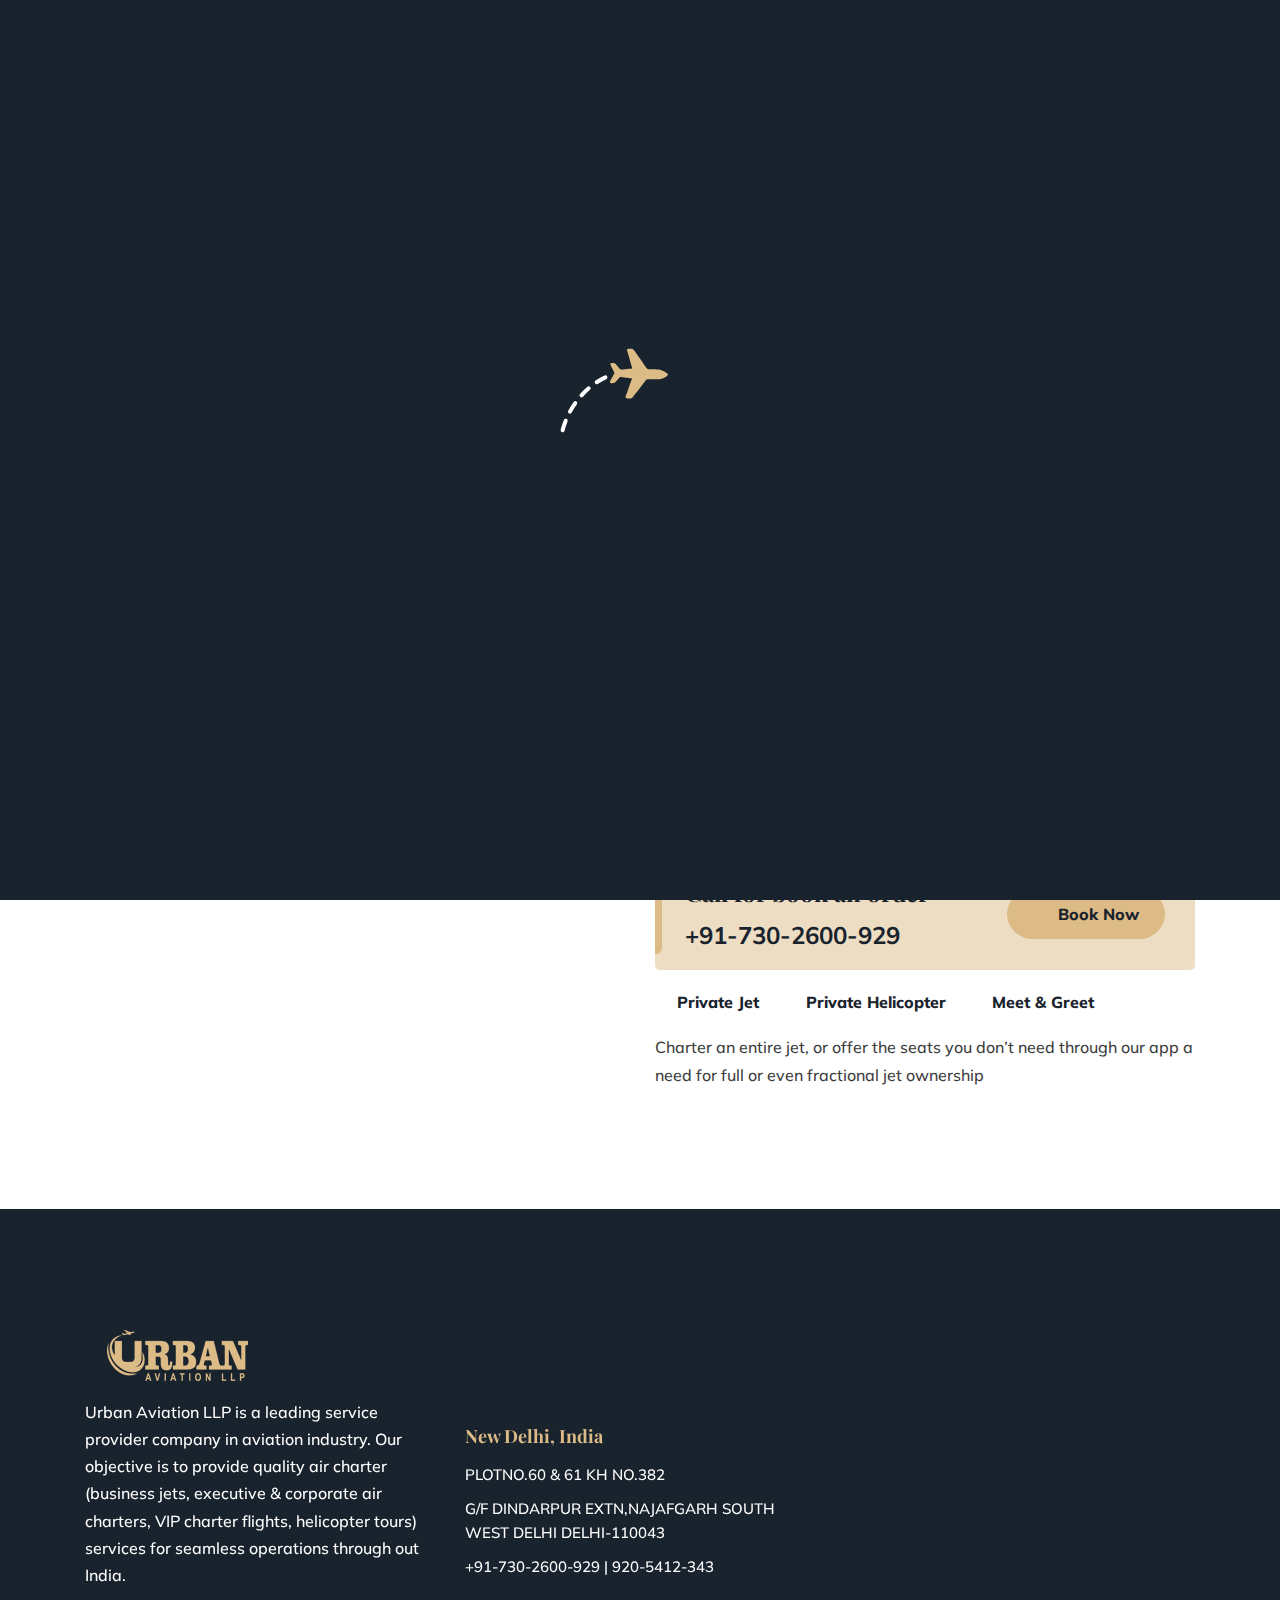
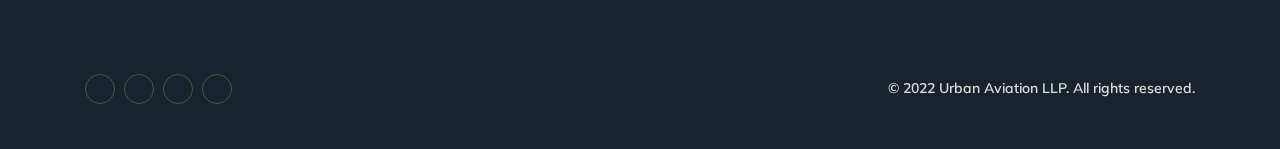
==== about.html @ cc9e2193 "Create about.html" ====
<!DOCTYPE html>
<html lang="en">

<head>
    <meta charset="UTF-8">
    <meta name="viewport" content="width=device-width, initial-scale=1.0">
    <meta http-equiv="X-UA-Compatible" content="ie=edge">
    <title>Urban Aviation LLP</title>
    <link rel="preconnect" href="https://fonts.googleapis.com">
    <link rel="preconnect" href="https://fonts.gstatic.com" crossorigin>
    <link
        href="https://fonts.googleapis.com/css2?family=Mulish:ital,wght@0,200;0,300;0,400;0,500;0,600;0,700;0,800;0,900;1,200;1,300;1,400;1,500;1,600;1,700;1,800;1,900&family=Playfair+Display:ital,wght@0,400;0,500;0,600;0,700;0,800;0,900;1,400;1,500;1,600;1,700;1,800;1,900&display=swap"
        rel="stylesheet">
    <!-- fontawesome css link -->
    <link rel="stylesheet" href="assets/css/fontawesome-all.min.css">
    <!-- bootstrap css link -->
    <link rel="stylesheet" href="assets/css/bootstrap.min.css">
    <!-- favicon -->
    <link rel="shortcut icon" href="assets/images/fav.png" type="image/x-icon">
    <!-- swipper css link -->
    <link rel="stylesheet" href="assets/css/swiper.min.css">
    <!-- lightcase css links -->
    <link rel="stylesheet" href="assets/css/lightcase.css">
    <!-- odometer css link -->
    <link rel="stylesheet" href="assets/css/odometer.css">
    <!-- line-awesome-icon css -->
    <link rel="stylesheet" href="assets/css/icomoon.css">
    <!-- line-awesome-icon css -->
    <link rel="stylesheet" href="assets/css/line-awesome.min.css">
    <!-- animate.css -->
    <link rel="stylesheet" href="assets/css/animate.css">
    <!-- aos.css -->
    <link rel="stylesheet" href="assets/css/aos.css">
    <!-- nice select css -->
    <link rel="stylesheet" href="assets/css/nice-select.css">
    <!-- main style css link -->
    <link rel="stylesheet" href="assets/css/style.css">
</head>

<body>


    <div class="page-wrapper">

        <!--~~~~~~~~~~~~~~~~~~~~~~~~~~~~~~~~~~~~~~~
        Start Preloader
    ~~~~~~~~~~~~~~~~~~~~~~~~~~~~~~~~~~~~~~~~-->
        <div class="preloader">
            <svg class="svg-loader" xmlns="http://www.w3.org/2000/svg" width="230" height="230">
                <path class="loader__path"
                    d="M86.429 40c63.616-20.04 101.511 25.08 107.265 61.93 6.487 41.54-18.593 76.99-50.6 87.643-59.46 19.791-101.262-23.577-107.142-62.616C29.398 83.441 59.945 48.343 86.43 40z"
                    fill="none" stroke="#0099cc" stroke-width="4" stroke-linecap="round" stroke-linejoin="round"
                    stroke-dasharray="10 10 10 10 10 10 10 432" stroke-dashoffset="77" />
                <path class="loader__plane"
                    d="M141.493 37.93c-1.087-.927-2.942-2.002-4.32-2.501-2.259-.824-3.252-.955-9.293-1.172-4.017-.146-5.197-.23-5.47-.37-.766-.407-1.526-1.448-7.114-9.773-4.8-7.145-5.344-7.914-6.327-8.976-1.214-1.306-1.396-1.378-3.79-1.473-1.036-.04-2-.043-2.153-.002-.353.1-.87.586-1 .952-.139.399-.076.71.431 2.22.241.72 1.029 3.386 1.742 5.918 1.644 5.844 2.378 8.343 2.863 9.705.206.601.33 1.1.275 1.125-.24.097-10.56 1.066-11.014 1.032a3.532 3.532 0 0 1-1.002-.276l-.487-.246-2.044-2.613c-2.234-2.87-2.228-2.864-3.35-3.309-.717-.287-2.82-.386-3.276-.163-.457.237-.727.644-.737 1.152-.018.39.167.805 1.916 4.373 1.06 2.166 1.964 4.083 1.998 4.27.04.179.004.521-.076.75-.093.228-1.109 2.064-2.269 4.088-1.921 3.34-2.11 3.711-2.123 4.107-.008.25.061.557.168.725.328.512.72.644 1.966.676 1.32.029 2.352-.236 3.05-.762.222-.171 1.275-1.313 2.412-2.611 1.918-2.185 2.048-2.32 2.45-2.505.241-.111.601-.232.82-.271.267-.058 2.213.201 5.912.8 3.036.48 5.525.894 5.518.914 0 .026-.121.306-.27.638-.54 1.198-1.515 3.842-3.35 9.021-1.029 2.913-2.107 5.897-2.4 6.62-.703 1.748-.725 1.833-.594 2.286.137.46.45.833.872 1.012.41.177 3.823.24 4.37.085.852-.25 1.44-.688 2.312-1.724 1.166-1.39 3.169-3.948 6.771-8.661 5.8-7.583 6.561-8.49 7.387-8.702.233-.065 2.828-.056 5.784.011 5.827.138 6.64.09 8.62-.5 2.24-.67 4.035-1.65 5.517-3.016 1.136-1.054 1.135-1.014.207-1.962-.357-.38-.767-.777-.902-.893z"
                    fill="#000033" /></svg>
        </div>
        <!--~~~~~~~~~~~~~~~~~~~~~~~~~~~~~~~~~~~~~~~
        End Preloader
    ~~~~~~~~~~~~~~~~~~~~~~~~~~~~~~~~~~~~~~~~-->


        <!--~~~~~~~~~~~~~~~~~~~~~~~~~~~~~~~~~~~~~~~
        Start Header
    ~~~~~~~~~~~~~~~~~~~~~~~~~~~~~~~~~~~~~~~~-->
        <header class="header-section header-section-one">
            <div class="header">
                <div class="header-bottom-area">
                    <div class="container-fluid">
                        <div class="header-menu-content">
                            <nav class="navbar navbar-expand-lg p-0">
                                <a class="site-logo site-title" href="index.html"><img src="assets/logo.png"
                                        alt="site-logo"></a>
                                <button class="navbar-toggler ml-auto" type="button" data-toggle="collapse"
                                    data-target="#navbarSupportedContent" aria-controls="navbarSupportedContent"
                                    aria-expanded="false" aria-label="Toggle navigation">
                                    <span class="fas fa-bars"></span>
                                </button>
                                <div class="collapse navbar-collapse" id="navbarSupportedContent">
                                    <ul class="navbar-nav main-menu ml-auto">
                                        <li><a href="https://www.urbanaviationllp.com">Home</a></li>
                                        <li><a href="https://www.urbanaviationllp.com/about.html">About Us</a></li>
                                        <li><a href="https://www.urbanaviationllp.com/contact.html">Contact Us </a></li>
                                    </ul>
                                    <div class="header-right">
                                        <div class="header-action-area">
                                            <a href="service-details.html" class="action-btn two"><i
                                                    class="icon-btn-icon"></i></a>
                                            <div class="header-action">
                                                <a href="service-details.html" class="btn--base"><i
                                                        class="icon-btn-icon"></i> Book Now</a>
                                            </div>
                                        </div>
                                    </div>
                                </div>
                            </nav>
                        </div>
                    </div>
                </div>
            </div>
        </header>
        <!--~~~~~~~~~~~~~~~~~~~~~~~~~~~~~~~~~~~~~~~
        End Header
    ~~~~~~~~~~~~~~~~~~~~~~~~~~~~~~~~~~~~~~~~-->


        <!--~~~~~~~~~~~~~~~~~~~~~~~~~~~~~~~~~~~~~~~
        Start Banner
    ~~~~~~~~~~~~~~~~~~~~~~~~~~~~~~~~~~~~~~~~-->
        <section class="banner-section inner-banner-section bg-overlay-black bg_img"
            data-background="assets/images/bg/inner-bg.png">
            <div class="container-fluid">
                <div class="row justify-content-center align-items-center">
                    <div class="col-xl-12 text-center">
                        <div class="banner-content">
                            <h1 class="title">About Us</h1>
                            <div class="breadcrumb-area">
                                <nav aria-label="breadcrumb">
                                    <ol class="breadcrumb">
                                        <li class="breadcrumb-item"><a href="https://www.urbanaviationllp.com/">Home</a></li>
                                        <li class="breadcrumb-item active" aria-current="page">About Us</li>
                                    </ol>
                                </nav>
                            </div>
                        </div>
                    </div>
                </div>
            </div>
        </section>
        <!--~~~~~~~~~~~~~~~~~~~~~~~~~~~~~~~~~~~~~~~
        End Banner
    ~~~~~~~~~~~~~~~~~~~~~~~~~~~~~~~~~~~~~~~~-->


        <!--~~~~~~~~~~~~~~~~~~~~~~~~~~~~~~~~~~~~~~~
        Start About
    ~~~~~~~~~~~~~~~~~~~~~~~~~~~~~~~~~~~~~~~~-->
        <section class="about-section about--style page-wrapper-two ptb-120">
            <div class="container">
                <div class="row justify-content-center mb-30-none">
                    <div class="col-xl-6 col-lg-6 mb-30">
                        <div class="about-thumb" data-aos="fade-right" data-aos-duration="1200">
                            <img src="assets/images/about-two.png" alt="about">
                            <div class="about-element-two" data-aos="fade-up" data-aos-duration="1200">
                                <img src="assets/images/element/element-15.png" alt="element">
                            </div>
                            <div class="about-video-wrapper">
                                <div class="video-main">
                                    <div class="promo-video">
                                        <div class="waves-block">
                                            <div class="waves wave-1"></div>
                                            <div class="waves wave-2"></div>
                                            <div class="waves wave-3"></div>
                                        </div>
                                    </div>
                                    <a class="video-icon" data-rel="lightcase:myCollection"
                                        href="https://www.youtube.com/embed/Hw4ctvV25H0">
                                        <i class="fas fa-play"></i>
                                    </a>
                                </div>
                            </div>
                        </div>
                    </div>
                    <div class="col-xl-6 col-lg-6 mb-30">
                        <div class="about-content" data-aos="fade-left" data-aos-duration="1200">
                            <span class="sub-title text--base">About us</span>
                            <h2 class="title">Private Jet Charters save your time and give more comfort</h2>
                            <p>Urban Aviation LLP is the only way to fully travel on your terms. Whether it’s accessing a remote destination or taking back control of productivity and flight scheduling.
                            </p>
                            <div class="about-book-area">
                                <div class="about-book-element">
                                    <img src="assets/images/element/element-7.png" alt="element">
                                </div>
                                <div class="about-book-left">
                                    <h3 class="call-title">Call for book an order</h3>
                                    <span class="call"><a href="tel:+91-730-2600-929">+91-730-2600-929</a></span>
                                </div>
                                <div class="about-book-right">
                                    <a href="tel:7302600929" class="btn--base"><i class="icon-btn-icon-v2"></i>
                                        Book Now</a>
                                </div>
                            </div>
                            <div class="about-list-area">
                                <ul class="about-list">
                                    <li><i class="fas fa-check"></i> Private Jet</li>
                                    <li><i class="fas fa-check"></i> Private Helicopter</li>
                                    <li><i class="fas fa-check"></i> Meet & Greet</li>
                                </ul>
                            </div>
                            <p>Charter an entire jet, or offer the seats you don’t need through our app a need for full
                                or even fractional jet ownership</p>
                        </div>
                    </div>
                </div>
            </div>
        </section>
        <!--~~~~~~~~~~~~~~~~~~~~~~~~~~~~~~~~~~~~~~~
        End About
    ~~~~~~~~~~~~~~~~~~~~~~~~~~~~~~~~~~~~~~~~-->

        <!--~~~~~~~~~~~~~~~~~~~~~~~~~~~~~~~~~~~~~~~
        Start Footer
    ~~~~~~~~~~~~~~~~~~~~~~~~~~~~~~~~~~~~~~~~-->
        <footer class="footer-section section--bg pt-120">
            <div class="footer-element" data-aos="fade-left" data-aos-duration="1200">
                <img src="assets/element-1.png" alt="element">
            </div>
            <div class="container">
                <div class="footer-top-area">
                    <div class="row align-items-end mb-30-none">
                        <div class="col-xl-4 col-lg-3 col-md-2 mb-30">
                            <div class="footer-widget">
                                <div class="footer-logo">
                                    <a class="site-logo site-title" href="index.html"><img src="assets/logo.png"
                                            alt="site-logo"></a>
                                </div>
                                <p>Urban Aviation LLP is a leading service provider company in aviation industry. Our objective is to provide quality air charter (business jets, executive & corporate air charters, VIP charter flights, helicopter tours) services for seamless operations through out India.</p>
                            </div>
                        </div>
                        <div class="col-xl-4 col-lg-3 col-md-2 mb-30">
                            <div class="footer-widget">
                                <h4 class="widget-title">New Delhi, India</h4>
                                <ul class="footer-list">
                                    <li><a href="#0">PLOTNO.60 & 61 KH NO.382</a></li>
                                    <li><a href="#0">G/F DINDARPUR EXTN,NAJAFGARH SOUTH WEST DELHI DELHI-110043</a></li>
                                    <li><a href="#0">+91-730-2600-929 | 920-5412-343</a></li>
                                </ul>
                            </div>
                        </div>
                    </div>
                </div>
                <div class="copyright-area">
                    <div class="social-area">
                        <ul class="footer-social">
                            <li><a href="#0"><i class="fab fa-facebook-f"></i></a></li>
                            <li><a href="#0" class="active"><i class="fab fa-twitter"></i></a></li>
                            <li><a href="#0"><i class="fab fa-youtube"></i></a></li>
                            <li><a href="#0"><i class="fab fa-instagram"></i></a></li>
                        </ul>
                    </div>
                    <p>© 2022 Urban Aviation LLP. All rights reserved.</p>
                </div>
            </div>
        </footer>
        <!--~~~~~~~~~~~~~~~~~~~~~~~~~~~~~~~~~~~~~~~
        End Footer
    ~~~~~~~~~~~~~~~~~~~~~~~~~~~~~~~~~~~~~~~~-->
    </div>




    <!-- jquery -->
    <script src="assets/js/jquery.js"></script>
    <!-- bootstrap js -->
    <script src="assets/js/bootstrap.min.js"></script>
    <!-- swipper js -->
    <script src="assets/js/swiper.min.js"></script>
    <!-- lightcase js-->
    <script src="assets/js/lightcase.js"></script>
    <!-- odometer js -->
    <script src="assets/js/odometer.min.js"></script>
    <!-- viewport js -->
    <script src="assets/js/viewport.jquery.js"></script>
    <!-- progress js -->
    <script src="assets/js/circle-progress.min.js"></script>
    <!-- aos js file -->
    <script src="assets/js/aos.js"></script>
    <!-- nice select js -->
    <script src="assets/js/jquery.nice-select.js"></script>
    <!-- main -->
    <script src="assets/js/main.js"></script>


</body>

</html>
---- assets/css/lightcase.css ----
@font-face {
  font-family: 'lightcase';
  src: url("../fonts/lightcase.eot?55356177");
  src: url("../fonts/lightcase.eot?55356177#iefix") format("embedded-opentype"), url("../fonts/lightcase.woff?55356177") format("woff"), url("../fonts/lightcase.ttf?55356177") format("truetype"), url("../fonts/lightcase.svg?55356177#lightcase") format("svg");
  font-weight: normal;
  font-style: normal;
}
/* line 12, ../scss/components/fonts/_font-lightcase.scss */
[class*='lightcase-icon-']:before {
  font-family: 'lightcase', sans-serif;
  font-style: normal;
  font-weight: normal;
  speak: none;
  display: inline-block;
  text-decoration: inherit;
  width: 1em;
  text-align: center;
  /* For safety - reset parent styles, that can break glyph codes*/
  font-variant: normal;
  text-transform: none;
  /* fix buttons height, for twitter bootstrap */
  line-height: 1em;
  /* Uncomment for 3D effect */
  /* text-shadow: 1px 1px 1px rgba(127, 127, 127, 0.3); */
}

/* Codes */
/* line 35, ../scss/components/fonts/_font-lightcase.scss */
.lightcase-icon-play:before {
  content: '\e800';
}

/* line 36, ../scss/components/fonts/_font-lightcase.scss */
.lightcase-icon-pause:before {
  content: '\e801';
}

/* line 37, ../scss/components/fonts/_font-lightcase.scss */
.lightcase-icon-close:before {
  content: '\e802';
}

/* line 38, ../scss/components/fonts/_font-lightcase.scss */
.lightcase-icon-prev:before {
  content: '\e803';
}

/* line 39, ../scss/components/fonts/_font-lightcase.scss */
.lightcase-icon-next:before {
  content: '\e804';
}

/* line 40, ../scss/components/fonts/_font-lightcase.scss */
.lightcase-icon-spin:before {
  content: '\e805';
}

/**
 * Mixin providing icon defaults to be used on top of font-lightcase.
 *
 * Example usage:
 * @include icon(#e9e9e9)
 */
/**
 * Mixin providing icon defaults including a hover status to be used
 * on top of font-lightcase.
 *
 * Example usage:
 * @include icon-hover(#e9e9e9, #fff)
 */
/**
 * Provides natural content overflow behavior and scrolling support
 * even so for touch devices.
 *
 * Example usage:
 * @include overflow()
 */
/**
 * Neutralizes/resets dimensions including width, height, position as well as margins,
 * paddings and styles. Used to enforce a neutral and unstyled look and behavoir!
 *
 * Example usage:
 * @include clear(true)
 *
 * @param boolean $important
 */
@-webkit-keyframes lightcase-spin {
  0% {
    -webkit-transform: rotate(0deg);
    -moz-transform: rotate(0deg);
    -o-transform: rotate(0deg);
    transform: rotate(0deg);
  }
  100% {
    -webkit-transform: rotate(359deg);
    -moz-transform: rotate(359deg);
    -o-transform: rotate(359deg);
    transform: rotate(359deg);
  }
}
@-moz-keyframes lightcase-spin {
  0% {
    -webkit-transform: rotate(0deg);
    -moz-transform: rotate(0deg);
    -o-transform: rotate(0deg);
    transform: rotate(0deg);
  }
  100% {
    -webkit-transform: rotate(359deg);
    -moz-transform: rotate(359deg);
    -o-transform: rotate(359deg);
    transform: rotate(359deg);
  }
}
@-o-keyframes lightcase-spin {
  0% {
    -webkit-transform: rotate(0deg);
    -moz-transform: rotate(0deg);
    -o-transform: rotate(0deg);
    transform: rotate(0deg);
  }
  100% {
    -webkit-transform: rotate(359deg);
    -moz-transform: rotate(359deg);
    -o-transform: rotate(359deg);
    transform: rotate(359deg);
  }
}
@-ms-keyframes lightcase-spin {
  0% {
    -webkit-transform: rotate(0deg);
    -moz-transform: rotate(0deg);
    -o-transform: rotate(0deg);
    transform: rotate(0deg);
  }
  100% {
    -webkit-transform: rotate(359deg);
    -moz-transform: rotate(359deg);
    -o-transform: rotate(359deg);
    transform: rotate(359deg);
  }
}
@keyframes lightcase-spin {
  0% {
    -webkit-transform: rotate(0deg);
    -moz-transform: rotate(0deg);
    -o-transform: rotate(0deg);
    transform: rotate(0deg);
  }
  100% {
    -webkit-transform: rotate(359deg);
    -moz-transform: rotate(359deg);
    -o-transform: rotate(359deg);
    transform: rotate(359deg);
  }
}
/* line 1, ../scss/components/modules/_case.scss */
#lightcase-case {
  display: none;
  position: fixed;
  z-index: 2002;
  top: 50%;
  left: 50%;
  font-family: arial, sans-serif;
  font-size: 13px;
  line-height: 1.5;
  text-align: left;
  text-shadow: 0 0 10px rgba(0, 0, 0, 0.5);
}
@media screen and (max-width: 640px) {
  /* line 16, ../scss/components/modules/_case.scss */
  html[data-lc-type=inline] #lightcase-case, html[data-lc-type=ajax] #lightcase-case {
    position: fixed !important;
    top: 0 !important;
    left: 0 !important;
    right: 0 !important;
    bottom: 0 !important;
    margin: 0 !important;
    padding: 55px 0 70px 0;
    width: 100% !important;
    height: 100% !important;
    overflow: auto !important;
  }
}

@media screen and (min-width: 641px) {
  /* line 4, ../scss/components/modules/_content.scss */
  html:not([data-lc-type=error]) #lightcase-content {
    position: relative;
    z-index: 1;
    text-shadow: none;
    background-color: #fff;
    -webkit-box-shadow: 0 0 30px rgba(0, 0, 0, 0.5);
    -moz-box-shadow: 0 0 30px rgba(0, 0, 0, 0.5);
    -o-box-shadow: 0 0 30px rgba(0, 0, 0, 0.5);
    box-shadow: 0 0 30px rgba(0, 0, 0, 0.5);
    -webkit-backface-visibility: hidden;
  }
}
@media screen and (min-width: 641px) {
  /* line 23, ../scss/components/modules/_content.scss */
  html[data-lc-type=image] #lightcase-content, html[data-lc-type=video] #lightcase-content {
    background-color: #333;
  }
}
/* line 31, ../scss/components/modules/_content.scss */
html[data-lc-type=inline] #lightcase-content, html[data-lc-type=ajax] #lightcase-content, html[data-lc-type=error] #lightcase-content {
  -webkit-box-shadow: none;
  -moz-box-shadow: none;
  -o-box-shadow: none;
  box-shadow: none;
}
@media screen and (max-width: 640px) {
  /* line 31, ../scss/components/modules/_content.scss */
  html[data-lc-type=inline] #lightcase-content, html[data-lc-type=ajax] #lightcase-content, html[data-lc-type=error] #lightcase-content {
    position: relative !important;
    top: auto !important;
    left: auto !important;
    width: auto !important;
    height: auto !important;
    margin: 0 !important;
    padding: 0 !important;
    border: none !important;
    background: none !important;
  }
}
/* line 43, ../scss/components/modules/_content.scss */
html[data-lc-type=inline] #lightcase-content .lightcase-contentInner, html[data-lc-type=ajax] #lightcase-content .lightcase-contentInner, html[data-lc-type=error] #lightcase-content .lightcase-contentInner {
  -webkit-box-sizing: border-box;
  -moz-box-sizing: border-box;
  -o-box-sizing: border-box;
  box-sizing: border-box;
}
@media screen and (max-width: 640px) {
  /* line 43, ../scss/components/modules/_content.scss */
  html[data-lc-type=inline] #lightcase-content .lightcase-contentInner, html[data-lc-type=ajax] #lightcase-content .lightcase-contentInner, html[data-lc-type=error] #lightcase-content .lightcase-contentInner {
    padding: 15px;
  }
  /* line 52, ../scss/components/modules/_content.scss */
  html[data-lc-type=inline] #lightcase-content .lightcase-contentInner, html[data-lc-type=inline] #lightcase-content .lightcase-contentInner > *, html[data-lc-type=ajax] #lightcase-content .lightcase-contentInner, html[data-lc-type=ajax] #lightcase-content .lightcase-contentInner > *, html[data-lc-type=error] #lightcase-content .lightcase-contentInner, html[data-lc-type=error] #lightcase-content .lightcase-contentInner > * {
    width: 100% !important;
    max-width: none !important;
  }
  /* line 59, ../scss/components/modules/_content.scss */
  html[data-lc-type=inline] #lightcase-content .lightcase-contentInner > *:not(iframe), html[data-lc-type=ajax] #lightcase-content .lightcase-contentInner > *:not(iframe), html[data-lc-type=error] #lightcase-content .lightcase-contentInner > *:not(iframe) {
    height: auto !important;
    max-height: none !important;
  }
}
@media screen and (max-width: 640px) {
  /* line 70, ../scss/components/modules/_content.scss */
  html.lightcase-isMobileDevice[data-lc-type=iframe] #lightcase-content .lightcase-contentInner iframe {
    overflow: auto;
    -webkit-overflow-scrolling: touch;
  }
}
@media screen and (max-width: 640px) and (min-width: 641px) {
  /* line 74, ../scss/components/modules/_content.scss */
  html[data-lc-type=image] #lightcase-content .lightcase-contentInner, html[data-lc-type=video] #lightcase-content .lightcase-contentInner {
    line-height: 0.75;
  }
}

/* line 82, ../scss/components/modules/_content.scss */
html[data-lc-type=image] #lightcase-content .lightcase-contentInner {
  position: relative;
  overflow: hidden !important;
}
@media screen and (max-width: 640px) {
  /* line 91, ../scss/components/modules/_content.scss */
  html[data-lc-type=inline] #lightcase-content .lightcase-contentInner .lightcase-inlineWrap, html[data-lc-type=ajax] #lightcase-content .lightcase-contentInner .lightcase-inlineWrap, html[data-lc-type=error] #lightcase-content .lightcase-contentInner .lightcase-inlineWrap {
    position: relative !important;
    top: auto !important;
    left: auto !important;
    width: auto !important;
    height: auto !important;
    margin: 0 !important;
    padding: 0 !important;
    border: none !important;
    background: none !important;
  }
}
@media screen and (min-width: 641px) {
  /* line 100, ../scss/components/modules/_content.scss */
  html:not([data-lc-type=error]) #lightcase-content .lightcase-contentInner .lightcase-inlineWrap {
    padding: 30px;
    overflow: auto;
    -webkit-box-sizing: border-box;
    -moz-box-sizing: border-box;
    -o-box-sizing: border-box;
    box-sizing: border-box;
  }
}
@media screen and (max-width: 640px) {
  /* line 117, ../scss/components/modules/_content.scss */
  #lightcase-content h1, #lightcase-content h2, #lightcase-content h3, #lightcase-content h4, #lightcase-content h5, #lightcase-content h6, #lightcase-content p {
    color: #aaa;
  }
}
@media screen and (min-width: 641px) {
  /* line 117, ../scss/components/modules/_content.scss */
  #lightcase-content h1, #lightcase-content h2, #lightcase-content h3, #lightcase-content h4, #lightcase-content h5, #lightcase-content h6, #lightcase-content p {
    color: #333;
  }
}

/* line 3, ../scss/components/modules/_error.scss */
#lightcase-case p.lightcase-error {
  margin: 0;
  font-size: 17px;
  text-align: center;
  white-space: nowrap;
  overflow: hidden;
  text-overflow: ellipsis;
  color: #aaa;
}
@media screen and (max-width: 640px) {
  /* line 3, ../scss/components/modules/_error.scss */
  #lightcase-case p.lightcase-error {
    padding: 30px 0;
  }
}
@media screen and (min-width: 641px) {
  /* line 3, ../scss/components/modules/_error.scss */
  #lightcase-case p.lightcase-error {
    padding: 0;
  }
}

/* line 4, ../scss/components/modules/_global.scss */
.lightcase-open body {
  overflow: hidden;
}
/* line 8, ../scss/components/modules/_global.scss */
.lightcase-isMobileDevice .lightcase-open body {
  max-width: 100%;
  max-height: 100%;
}

/* line 1, ../scss/components/modules/_info.scss */
#lightcase-info {
  position: absolute;
  padding-top: 15px;
}
/* line 9, ../scss/components/modules/_info.scss */
#lightcase-info #lightcase-title,
#lightcase-info #lightcase-caption {
  margin: 0;
  padding: 0;
  line-height: 1.5;
  font-weight: normal;
  text-overflow: ellipsis;
}
/* line 19, ../scss/components/modules/_info.scss */
#lightcase-info #lightcase-title {
  font-size: 17px;
  color: #aaa;
}
@media screen and (max-width: 640px) {
  /* line 19, ../scss/components/modules/_info.scss */
  #lightcase-info #lightcase-title {
    position: fixed;
    top: 10px;
    left: 0;
    max-width: 87.5%;
    padding: 5px 15px;
    background: #333;
  }
}
/* line 33, ../scss/components/modules/_info.scss */
#lightcase-info #lightcase-caption {
  clear: both;
  font-size: 13px;
  color: #aaa;
}
/* line 39, ../scss/components/modules/_info.scss */
#lightcase-info #lightcase-sequenceInfo {
  font-size: 11px;
  color: #aaa;
}
@media screen and (max-width: 640px) {
  /* line 45, ../scss/components/modules/_info.scss */
  .lightcase-fullScreenMode #lightcase-info {
    padding-left: 15px;
    padding-right: 15px;
  }
  /* line 51, ../scss/components/modules/_info.scss */
  html:not([data-lc-type=image]):not([data-lc-type=video]):not([data-lc-type=flash]):not([data-lc-type=error]) #lightcase-info {
    position: static;
  }
}

/* line 1, ../scss/components/modules/_loading.scss */
#lightcase-loading {
  position: fixed;
  z-index: 9999;
  width: 1.123em;
  height: auto;
  font-size: 38px;
  line-height: 1;
  text-align: center;
  text-shadow: none;
  position: fixed;
  z-index: 2001;
  top: 50%;
  left: 50%;
  margin-top: -0.5em;
  margin-left: -0.5em;
  opacity: 1;
  font-size: 32px;
  text-shadow: 0 0 15px #fff;
  -moz-transform-origin: 50% 53%;
  -webkit-animation: lightcase-spin 0.5s infinite linear;
  -moz-animation: lightcase-spin 0.5s infinite linear;
  -o-animation: lightcase-spin 0.5s infinite linear;
  animation: lightcase-spin 0.5s infinite linear;
}
/* line 20, ../scss/components/mixins/_presets.scss */
#lightcase-loading, #lightcase-loading:focus {
  text-decoration: none;
  color: #fff;
  -webkit-tap-highlight-color: transparent;
  -webkit-transition: color, opacity, ease-in-out 0.25s;
  -moz-transition: color, opacity, ease-in-out 0.25s;
  -o-transition: color, opacity, ease-in-out 0.25s;
  transition: color, opacity, ease-in-out 0.25s;
}
/* line 32, ../scss/components/mixins/_presets.scss */
#lightcase-loading > span {
  display: inline-block;
  text-indent: -9999px;
}

/* line 2, ../scss/components/modules/_navigation.scss */
a[class*='lightcase-icon-'] {
  position: fixed;
  z-index: 9999;
  width: 1.123em;
  height: auto;
  font-size: 38px;
  line-height: 1;
  text-align: center;
  text-shadow: none;
  outline: none;
  cursor: pointer;
}
/* line 20, ../scss/components/mixins/_presets.scss */
a[class*='lightcase-icon-'], a[class*='lightcase-icon-']:focus {
  text-decoration: none;
  color: rgba(255, 255, 255, 0.6);
  -webkit-tap-highlight-color: transparent;
  -webkit-transition: color, opacity, ease-in-out 0.25s;
  -moz-transition: color, opacity, ease-in-out 0.25s;
  -o-transition: color, opacity, ease-in-out 0.25s;
  transition: color, opacity, ease-in-out 0.25s;
}
/* line 32, ../scss/components/mixins/_presets.scss */
a[class*='lightcase-icon-'] > span {
  display: inline-block;
  text-indent: -9999px;
}
/* line 49, ../scss/components/mixins/_presets.scss */
a[class*='lightcase-icon-']:hover {
  color: white;
  text-shadow: 0 0 15px white;
}
/* line 10, ../scss/components/modules/_navigation.scss */
.lightcase-isMobileDevice a[class*='lightcase-icon-']:hover {
  color: #aaa;
  text-shadow: none;
}
/* line 17, ../scss/components/modules/_navigation.scss */
a[class*='lightcase-icon-'].lightcase-icon-close {
  position: fixed;
  top: 15px;
  right: 15px;
  bottom: auto;
  margin: 0;
  opacity: 0;
  outline: none;
}
/* line 28, ../scss/components/modules/_navigation.scss */
a[class*='lightcase-icon-'].lightcase-icon-prev {
  left: 15px;
}
/* line 33, ../scss/components/modules/_navigation.scss */
a[class*='lightcase-icon-'].lightcase-icon-next {
  right: 15px;
}
/* line 38, ../scss/components/modules/_navigation.scss */
a[class*='lightcase-icon-'].lightcase-icon-pause, a[class*='lightcase-icon-'].lightcase-icon-play {
  left: 50%;
  margin-left: -0.5em;
}
@media screen and (min-width: 641px) {
  /* line 38, ../scss/components/modules/_navigation.scss */
  a[class*='lightcase-icon-'].lightcase-icon-pause, a[class*='lightcase-icon-'].lightcase-icon-play {
    opacity: 0;
  }
}
@media screen and (max-width: 640px) {
  /* line 2, ../scss/components/modules/_navigation.scss */
  a[class*='lightcase-icon-'] {
    bottom: 15px;
    font-size: 24px;
  }
}
@media screen and (min-width: 641px) {
  /* line 2, ../scss/components/modules/_navigation.scss */
  a[class*='lightcase-icon-'] {
    bottom: 50%;
    margin-bottom: -0.5em;
  }
  /* line 57, ../scss/components/modules/_navigation.scss */
  a[class*='lightcase-icon-']:hover, #lightcase-case:hover ~ a[class*='lightcase-icon-'] {
    opacity: 1;
  }
}

/* line 1, ../scss/components/modules/_overlay.scss */
#lightcase-overlay {
  display: none;
  width: 100%;
  min-height: 100%;
  position: fixed;
  z-index: 2000;
  top: -9999px;
  bottom: -9999px;
  left: 0;
  background: #333;
}
@media screen and (max-width: 640px) {
  /* line 1, ../scss/components/modules/_overlay.scss */
  #lightcase-overlay {
    opacity: 1 !important;
  }
}
---- assets/css/odometer.css ----
.odometer.odometer-auto-theme, .odometer.odometer-theme-default {
  display: inline-block;
  vertical-align: middle;
  position: relative;
}
.odometer.odometer-auto-theme .odometer-digit, .odometer.odometer-theme-default .odometer-digit {
  display: inline-block;
  vertical-align: middle;
  position: relative;
}
.odometer.odometer-auto-theme .odometer-digit .odometer-digit-spacer, .odometer.odometer-theme-default .odometer-digit .odometer-digit-spacer {
  display: inline-block;
  vertical-align: middle;
  visibility: hidden;
}
.odometer.odometer-auto-theme .odometer-digit .odometer-digit-inner, .odometer.odometer-theme-default .odometer-digit .odometer-digit-inner {
  text-align: left;
  display: block;
  position: absolute;
  top: 0;
  left: 0;
  right: 0;
  bottom: 0;
  overflow: hidden;
}
.odometer.odometer-auto-theme .odometer-digit .odometer-ribbon, .odometer.odometer-theme-default .odometer-digit .odometer-ribbon {
  display: block;
}
.odometer.odometer-auto-theme .odometer-digit .odometer-ribbon-inner, .odometer.odometer-theme-default .odometer-digit .odometer-ribbon-inner {
  display: block;
  -webkit-backface-visibility: hidden;
}
.odometer.odometer-auto-theme .odometer-digit .odometer-value, .odometer.odometer-theme-default .odometer-digit .odometer-value {
  display: block;
  -webkit-transform: translateZ(0);
}
.odometer.odometer-auto-theme .odometer-digit .odometer-value.odometer-last-value, .odometer.odometer-theme-default .odometer-digit .odometer-value.odometer-last-value {
  position: absolute;
}
.odometer.odometer-auto-theme.odometer-animating-up .odometer-ribbon-inner, .odometer.odometer-theme-default.odometer-animating-up .odometer-ribbon-inner {
  -webkit-transition: -webkit-transform 2s;
  -moz-transition: -moz-transform 2s;
  -ms-transition: -ms-transform 2s;
  -o-transition: -o-transform 2s;
  transition: transform 2s;
}
.odometer.odometer-auto-theme.odometer-animating-up.odometer-animating .odometer-ribbon-inner, .odometer.odometer-theme-default.odometer-animating-up.odometer-animating .odometer-ribbon-inner {
  -webkit-transform: translateY(-100%);
  -moz-transform: translateY(-100%);
  -ms-transform: translateY(-100%);
  -o-transform: translateY(-100%);
  transform: translateY(-100%);
}
.odometer.odometer-auto-theme.odometer-animating-down .odometer-ribbon-inner, .odometer.odometer-theme-default.odometer-animating-down .odometer-ribbon-inner {
  -webkit-transform: translateY(-100%);
  -moz-transform: translateY(-100%);
  -ms-transform: translateY(-100%);
  -o-transform: translateY(-100%);
  transform: translateY(-100%);
}
.odometer.odometer-auto-theme.odometer-animating-down.odometer-animating .odometer-ribbon-inner, .odometer.odometer-theme-default.odometer-animating-down.odometer-animating .odometer-ribbon-inner {
  -webkit-transition: -webkit-transform 2s;
  -moz-transition: -moz-transform 2s;
  -ms-transition: -ms-transform 2s;
  -o-transition: -o-transform 2s;
  transition: transform 2s;
  -webkit-transform: translateY(0);
  -moz-transform: translateY(0);
  -ms-transform: translateY(0);
  -o-transform: translateY(0);
  transform: translateY(0);
}

.odometer.odometer-auto-theme, .odometer.odometer-theme-default {
/*  font-family: "Helvetica Neue", sans-serif;*/
  /*line-height: 1.1em;*/
}
.odometer.odometer-auto-theme .odometer-value, .odometer.odometer-theme-default .odometer-value {
  text-align: center;
}
---- assets/css/icomoon.css ----
@font-face {
  font-family: 'icomoon';
  src:  url('../fonts/icomoon.eot?4kpdhm');
  src:  url('../fonts/icomoon.eot?4kpdhm#iefix') format('embedded-opentype'),
    url('../fonts/icomoon.ttf?4kpdhm') format('truetype'),
    url('../fonts/icomoon.woff?4kpdhm') format('woff'),
    url('../fonts/icomoon.svg?4kpdhm#icomoon') format('svg');
  font-weight: normal;
  font-style: normal;
  font-display: block;
}

[class^="icon-"], [class*=" icon-"] {
  /* use !important to prevent issues with browser extensions that change fonts */
  font-family: 'icomoon' !important;
  speak: never;
  font-style: normal;
  font-weight: normal;
  font-variant: normal;
  text-transform: none;
  line-height: 1;

  /* Better Font Rendering =========== */
  -webkit-font-smoothing: antialiased;
  -moz-osx-font-smoothing: grayscale;
}

.icon-Group-2361:before {
  content: "\e911";
}
.icon-arrow-right-01:before {
  content: "\e910";
}
.icon-job-announcement:before {
  content: "\e918";
}
.icon-note:before {
  content: "\e919";
}
.icon-money-svgrepo-com-1:before {
  content: "\e91a";
}
.icon-world-svgrepo-com:before {
  content: "\e91b";
}
.icon-briefcase:before {
  content: "\e91c";
}
.icon-coolest-job:before {
  content: "\e91d";
}
.icon-private-helicoopter1:before {
  content: "\e91e";
}
.icon-red-light-svgrepo-com:before {
  content: "\e90b";
}
.icon-from-airplane:before {
  content: "\e900";
}
.icon-quote:before {
  content: "\e901";
}
.icon-to-airplane:before {
  content: "\e902";
}
.icon-air-ambulance:before {
  content: "\e906";
}
.icon-Business-Jet-Charter1:before {
  content: "\e90e";
}
.icon-wifi:before {
  content: "\e912";
}
.icon-title-icon:before {
  content: "\e90f";
}
.icon-Aircraft_Speed:before {
  content: "\e903";
}
.icon-All_-Around_Globe:before {
  content: "\e904";
}
.icon-Anywhere:before {
  content: "\e905";
}
.icon-Arrow_down:before {
  content: "\e907";
}
.icon-Arrow_Left:before {
  content: "\e908";
}
.icon-arrow-left:before {
  content: "\e909";
}
.icon-Benefits-of-Training:before {
  content: "\e90a";
}
.icon-btn-icon:before {
  content: "\e90c";
}
.icon-btn-icon-v2:before {
  content: "\e90d";
}
.icon-Cabin_Comfort:before {
  content: "\e913";
}
.icon-call_icone:before {
  content: "\e914";
}
.icon-call-icon:before {
  content: "\e915";
}
.icon-Create_Password_icone:before {
  content: "\e922";
}
.icon-Date:before {
  content: "\e923";
}
.icon-Direction .path1:before {
  content: "\e924";
}
.icon-Direction .path2:before {
  content: "\e925";
}
.icon-Duration:before {
  content: "\e926";
}
.icon-Experience:before {
  content: "\e92f";
}
.icon-Experienced_Crew:before {
  content: "\e930";
}
.icon-Facebook_icone:before {
  content: "\e931";
}
.icon-Fees_icone:before {
  content: "\e932";
}
.icon-Flexible_private:before {
  content: "\e939";
}
.icon-Group-788:before {
  content: "\e93a";
}
.icon-High-salary--bonus:before {
  content: "\e93b";
}
.icon-Instagram_icone:before {
  content: "\e93d";
}
.icon-Level_iconE:before {
  content: "\e93e";
}
.icon-location-icon:before {
  content: "\e93f";
}
.icon-luxury-icon:before {
  content: "\e940";
}
.icon-mail-icon:before {
  content: "\e941";
}
.icon-massage:before {
  content: "\e942";
}
.icon-Max_Passenger:before {
  content: "\e943";
}
.icon-MAX_RANGE:before {
  content: "\e944";
}
.icon-Memories:before {
  content: "\e945";
}
.icon-minus_icon:before {
  content: "\e946";
}
.icon-Modern_Aircrafts:before {
  content: "\e947";
}
.icon-name_icone:before {
  content: "\e948";
}
.icon-next-icon:before {
  content: "\e949";
}
.icon-Path-960:before {
  content: "\e94a";
}
.icon-Person:before {
  content: "\e94b";
}
.icon-plus_icon:before {
  content: "\e94c";
}
.icon-Private_Jet_Charter:before {
  content: "\e94d";
}
.icon-Producing_Icone:before {
  content: "\e94e";
}
.icon-Quality-Services:before {
  content: "\e94f";
}
.icon-Read_More:before {
  content: "\e950";
}
.icon-safety-icon:before {
  content: "\e951";
}
.icon-schedule-icon:before {
  content: "\e952";
}
.icon-Search:before {
  content: "\e953";
}
.icon-sicial-twitter-icone:before {
  content: "\e954";
}
.icon-Start_From_icone:before {
  content: "\e955";
}
.icon-Tags_menu:before {
  content: "\e956";
}
.icon-Take_off_Distance:before {
  content: "\e957";
}
.icon-Twitter_icone:before {
  content: "\e959";
}
.icon-video-button:before {
  content: "\e95a";
}
---- assets/css/line-awesome.min.css ----
.la,.lab,.lad,.lal,.lar,.las{-moz-osx-font-smoothing:grayscale;-webkit-font-smoothing:antialiased;display:inline-block;font-style:normal;font-variant:normal;text-rendering:auto;line-height:1}.la-lg{font-size:1.33333em;line-height:.75em;vertical-align:-.0667em}.la-xs{font-size:.75em}.la-sm{font-size:.875em}.la-1x{font-size:1em}.la-2x{font-size:2em}.la-3x{font-size:3em}.la-4x{font-size:4em}.la-5x{font-size:5em}.la-6x{font-size:6em}.la-7x{font-size:7em}.la-8x{font-size:8em}.la-9x{font-size:9em}.la-10x{font-size:10em}.la-fw{text-align:center;width:1.25em}.la-ul{list-style-type:none;margin-left:2.5em;padding-left:0}.la-ul>li{position:relative}.la-li{left:-2em;position:absolute;text-align:center;width:2em;line-height:inherit}.la-border{border:solid .08em #eee;border-radius:.1em;padding:.2em .25em .15em}.la-pull-left{float:left}.la-pull-right{float:right}.la.la-pull-left,.lab.la-pull-left,.lal.la-pull-left,.lar.la-pull-left,.las.la-pull-left{margin-right:.3em}.la.la-pull-right,.lab.la-pull-right,.lal.la-pull-right,.lar.la-pull-right,.las.la-pull-right{margin-left:.3em}.la-spin{-webkit-animation:la-spin 2s infinite linear;animation:la-spin 2s infinite linear}.la-pulse{-webkit-animation:la-spin 1s infinite steps(8);animation:la-spin 1s infinite steps(8)}@-webkit-keyframes la-spin{0%{-webkit-transform:rotate(0);transform:rotate(0)}100%{-webkit-transform:rotate(360deg);transform:rotate(360deg)}}@keyframes la-spin{0%{-webkit-transform:rotate(0);transform:rotate(0)}100%{-webkit-transform:rotate(360deg);transform:rotate(360deg)}}.la-rotate-90{-webkit-transform:rotate(90deg);transform:rotate(90deg)}.la-rotate-180{-webkit-transform:rotate(180deg);transform:rotate(180deg)}.la-rotate-270{-webkit-transform:rotate(270deg);transform:rotate(270deg)}.la-flip-horizontal{-webkit-transform:scale(-1,1);transform:scale(-1,1)}.la-flip-vertical{-webkit-transform:scale(1,-1);transform:scale(1,-1)}.la-flip-both,.la-flip-horizontal.la-flip-vertical{-webkit-transform:scale(-1,-1);transform:scale(-1,-1)}:root .la-flip-both,:root .la-flip-horizontal,:root .la-flip-vertical,:root .la-rotate-180,:root .la-rotate-270,:root .la-rotate-90{-webkit-filter:none;filter:none}.la-stack{display:inline-block;height:2em;line-height:2em;position:relative;vertical-align:middle;width:2.5em}.la-stack-1x,.la-stack-2x{left:0;position:absolute;text-align:center;width:100%}.la-stack-1x{line-height:inherit}.la-stack-2x{font-size:2em}.la-inverse{color:#fff}.la-500px:before{content:"\f26e"}.la-accessible-icon:before{content:"\f368"}.la-accusoft:before{content:"\f369"}.la-acquisitions-incorporated:before{content:"\f6af"}.la-ad:before{content:"\f641"}.la-address-book:before{content:"\f2b9"}.la-address-card:before{content:"\f2bb"}.la-adjust:before{content:"\f042"}.la-adn:before{content:"\f170"}.la-adobe:before{content:"\f778"}.la-adversal:before{content:"\f36a"}.la-affiliatetheme:before{content:"\f36b"}.la-air-freshener:before{content:"\f5d0"}.la-airbnb:before{content:"\f834"}.la-algolia:before{content:"\f36c"}.la-align-center:before{content:"\f037"}.la-align-justify:before{content:"\f039"}.la-align-left:before{content:"\f036"}.la-align-right:before{content:"\f038"}.la-alipay:before{content:"\f642"}.la-allergies:before{content:"\f461"}.la-amazon:before{content:"\f270"}.la-amazon-pay:before{content:"\f42c"}.la-ambulance:before{content:"\f0f9"}.la-american-sign-language-interpreting:before{content:"\f2a3"}.la-amilia:before{content:"\f36d"}.la-anchor:before{content:"\f13d"}.la-android:before{content:"\f17b"}.la-angellist:before{content:"\f209"}.la-angle-double-down:before{content:"\f103"}.la-angle-double-left:before{content:"\f100"}.la-angle-double-right:before{content:"\f101"}.la-angle-double-up:before{content:"\f102"}.la-angle-down:before{content:"\f107"}.la-angle-left:before{content:"\f104"}.la-angle-right:before{content:"\f105"}.la-angle-up:before{content:"\f106"}.la-angry:before{content:"\f556"}.la-angrycreative:before{content:"\f36e"}.la-angular:before{content:"\f420"}.la-ankh:before{content:"\f644"}.la-app-store:before{content:"\f36f"}.la-app-store-ios:before{content:"\f370"}.la-apper:before{content:"\f371"}.la-apple:before{content:"\f179"}.la-apple-alt:before{content:"\f5d1"}.la-apple-pay:before{content:"\f415"}.la-archive:before{content:"\f187"}.la-archway:before{content:"\f557"}.la-arrow-alt-circle-down:before{content:"\f358"}.la-arrow-alt-circle-left:before{content:"\f359"}.la-arrow-alt-circle-right:before{content:"\f35a"}.la-arrow-alt-circle-up:before{content:"\f35b"}.la-arrow-circle-down:before{content:"\f0ab"}.la-arrow-circle-left:before{content:"\f0a8"}.la-arrow-circle-right:before{content:"\f0a9"}.la-arrow-circle-up:before{content:"\f0aa"}.la-arrow-down:before{content:"\f063"}.la-arrow-left:before{content:"\f060"}.la-arrow-right:before{content:"\f061"}.la-arrow-up:before{content:"\f062"}.la-arrows-alt:before{content:"\f0b2"}.la-arrows-alt-h:before{content:"\f337"}.la-arrows-alt-v:before{content:"\f338"}.la-artstation:before{content:"\f77a"}.la-assistive-listening-systems:before{content:"\f2a2"}.la-asterisk:before{content:"\f069"}.la-asymmetrik:before{content:"\f372"}.la-at:before{content:"\f1fa"}.la-atlas:before{content:"\f558"}.la-atlassian:before{content:"\f77b"}.la-atom:before{content:"\f5d2"}.la-audible:before{content:"\f373"}.la-audio-description:before{content:"\f29e"}.la-autoprefixer:before{content:"\f41c"}.la-avianex:before{content:"\f374"}.la-aviato:before{content:"\f421"}.la-award:before{content:"\f559"}.la-aws:before{content:"\f375"}.la-baby:before{content:"\f77c"}.la-baby-carriage:before{content:"\f77d"}.la-backspace:before{content:"\f55a"}.la-backward:before{content:"\f04a"}.la-bacon:before{content:"\f7e5"}.la-balance-scale:before{content:"\f24e"}.la-balance-scale-left:before{content:"\f515"}.la-balance-scale-right:before{content:"\f516"}.la-ban:before{content:"\f05e"}.la-band-aid:before{content:"\f462"}.la-bandcamp:before{content:"\f2d5"}.la-barcode:before{content:"\f02a"}.la-bars:before{content:"\f0c9"}.la-baseball-ball:before{content:"\f433"}.la-basketball-ball:before{content:"\f434"}.la-bath:before{content:"\f2cd"}.la-battery-empty:before{content:"\f244"}.la-battery-full:before{content:"\f240"}.la-battery-half:before{content:"\f242"}.la-battery-quarter:before{content:"\f243"}.la-battery-three-quarters:before{content:"\f241"}.la-battle-net:before{content:"\f835"}.la-bed:before{content:"\f236"}.la-beer:before{content:"\f0fc"}.la-behance:before{content:"\f1b4"}.la-behance-square:before{content:"\f1b5"}.la-bell:before{content:"\f0f3"}.la-bell-slash:before{content:"\f1f6"}.la-bezier-curve:before{content:"\f55b"}.la-bible:before{content:"\f647"}.la-bicycle:before{content:"\f206"}.la-biking:before{content:"\f84a"}.la-bimobject:before{content:"\f378"}.la-binoculars:before{content:"\f1e5"}.la-biohazard:before{content:"\f780"}.la-birthday-cake:before{content:"\f1fd"}.la-bitbucket:before{content:"\f171"}.la-bitcoin:before{content:"\f379"}.la-bity:before{content:"\f37a"}.la-black-tie:before{content:"\f27e"}.la-blackberry:before{content:"\f37b"}.la-blender:before{content:"\f517"}.la-blender-phone:before{content:"\f6b6"}.la-blind:before{content:"\f29d"}.la-blog:before{content:"\f781"}.la-blogger:before{content:"\f37c"}.la-blogger-b:before{content:"\f37d"}.la-bluetooth:before{content:"\f293"}.la-bluetooth-b:before{content:"\f294"}.la-bold:before{content:"\f032"}.la-bolt:before{content:"\f0e7"}.la-bomb:before{content:"\f1e2"}.la-bone:before{content:"\f5d7"}.la-bong:before{content:"\f55c"}.la-book:before{content:"\f02d"}.la-book-dead:before{content:"\f6b7"}.la-book-medical:before{content:"\f7e6"}.la-book-open:before{content:"\f518"}.la-book-reader:before{content:"\f5da"}.la-bookmark:before{content:"\f02e"}.la-bootstrap:before{content:"\f836"}.la-border-all:before{content:"\f84c"}.la-border-none:before{content:"\f850"}.la-border-style:before{content:"\f853"}.la-bowling-ball:before{content:"\f436"}.la-box:before{content:"\f466"}.la-box-open:before{content:"\f49e"}.la-boxes:before{content:"\f468"}.la-braille:before{content:"\f2a1"}.la-brain:before{content:"\f5dc"}.la-bread-slice:before{content:"\f7ec"}.la-briefcase:before{content:"\f0b1"}.la-briefcase-medical:before{content:"\f469"}.la-broadcast-tower:before{content:"\f519"}.la-broom:before{content:"\f51a"}.la-brush:before{content:"\f55d"}.la-btc:before{content:"\f15a"}.la-buffer:before{content:"\f837"}.la-bug:before{content:"\f188"}.la-building:before{content:"\f1ad"}.la-bullhorn:before{content:"\f0a1"}.la-bullseye:before{content:"\f140"}.la-burn:before{content:"\f46a"}.la-buromobelexperte:before{content:"\f37f"}.la-bus:before{content:"\f207"}.la-bus-alt:before{content:"\f55e"}.la-business-time:before{content:"\f64a"}.la-buy-n-large:before{content:"\f8a6"}.la-buysellads:before{content:"\f20d"}.la-calculator:before{content:"\f1ec"}.la-calendar:before{content:"\f133"}.la-calendar-alt:before{content:"\f073"}.la-calendar-check:before{content:"\f274"}.la-calendar-day:before{content:"\f783"}.la-calendar-minus:before{content:"\f272"}.la-calendar-plus:before{content:"\f271"}.la-calendar-times:before{content:"\f273"}.la-calendar-week:before{content:"\f784"}.la-camera:before{content:"\f030"}.la-camera-retro:before{content:"\f083"}.la-campground:before{content:"\f6bb"}.la-canadian-maple-leaf:before{content:"\f785"}.la-candy-cane:before{content:"\f786"}.la-cannabis:before{content:"\f55f"}.la-capsules:before{content:"\f46b"}.la-car:before{content:"\f1b9"}.la-car-alt:before{content:"\f5de"}.la-car-battery:before{content:"\f5df"}.la-car-crash:before{content:"\f5e1"}.la-car-side:before{content:"\f5e4"}.la-caret-down:before{content:"\f0d7"}.la-caret-left:before{content:"\f0d9"}.la-caret-right:before{content:"\f0da"}.la-caret-square-down:before{content:"\f150"}.la-caret-square-left:before{content:"\f191"}.la-caret-square-right:before{content:"\f152"}.la-caret-square-up:before{content:"\f151"}.la-caret-up:before{content:"\f0d8"}.la-carrot:before{content:"\f787"}.la-cart-arrow-down:before{content:"\f218"}.la-cart-plus:before{content:"\f217"}.la-cash-register:before{content:"\f788"}.la-cat:before{content:"\f6be"}.la-cc-amazon-pay:before{content:"\f42d"}.la-cc-amex:before{content:"\f1f3"}.la-cc-apple-pay:before{content:"\f416"}.la-cc-diners-club:before{content:"\f24c"}.la-cc-discover:before{content:"\f1f2"}.la-cc-jcb:before{content:"\f24b"}.la-cc-mastercard:before{content:"\f1f1"}.la-cc-paypal:before{content:"\f1f4"}.la-cc-stripe:before{content:"\f1f5"}.la-cc-visa:before{content:"\f1f0"}.la-centercode:before{content:"\f380"}.la-centos:before{content:"\f789"}.la-certificate:before{content:"\f0a3"}.la-chair:before{content:"\f6c0"}.la-chalkboard:before{content:"\f51b"}.la-chalkboard-teacher:before{content:"\f51c"}.la-charging-station:before{content:"\f5e7"}.la-chart-area:before{content:"\f1fe"}.la-chart-bar:before{content:"\f080"}.la-chart-line:before{content:"\f201"}.la-chart-pie:before{content:"\f200"}.la-check:before{content:"\f00c"}.la-check-circle:before{content:"\f058"}.la-check-double:before{content:"\f560"}.la-check-square:before{content:"\f14a"}.la-cheese:before{content:"\f7ef"}.la-chess:before{content:"\f439"}.la-chess-bishop:before{content:"\f43a"}.la-chess-board:before{content:"\f43c"}.la-chess-king:before{content:"\f43f"}.la-chess-knight:before{content:"\f441"}.la-chess-pawn:before{content:"\f443"}.la-chess-queen:before{content:"\f445"}.la-chess-rook:before{content:"\f447"}.la-chevron-circle-down:before{content:"\f13a"}.la-chevron-circle-left:before{content:"\f137"}.la-chevron-circle-right:before{content:"\f138"}.la-chevron-circle-up:before{content:"\f139"}.la-chevron-down:before{content:"\f078"}.la-chevron-left:before{content:"\f053"}.la-chevron-right:before{content:"\f054"}.la-chevron-up:before{content:"\f077"}.la-child:before{content:"\f1ae"}.la-chrome:before{content:"\f268"}.la-chromecast:before{content:"\f838"}.la-church:before{content:"\f51d"}.la-circle:before{content:"\f111"}.la-circle-notch:before{content:"\f1ce"}.la-city:before{content:"\f64f"}.la-clinic-medical:before{content:"\f7f2"}.la-clipboard:before{content:"\f328"}.la-clipboard-check:before{content:"\f46c"}.la-clipboard-list:before{content:"\f46d"}.la-clock:before{content:"\f017"}.la-clone:before{content:"\f24d"}.la-closed-captioning:before{content:"\f20a"}.la-cloud:before{content:"\f0c2"}.la-cloud-download-alt:before{content:"\f381"}.la-cloud-meatball:before{content:"\f73b"}.la-cloud-moon:before{content:"\f6c3"}.la-cloud-moon-rain:before{content:"\f73c"}.la-cloud-rain:before{content:"\f73d"}.la-cloud-showers-heavy:before{content:"\f740"}.la-cloud-sun:before{content:"\f6c4"}.la-cloud-sun-rain:before{content:"\f743"}.la-cloud-upload-alt:before{content:"\f382"}.la-cloudscale:before{content:"\f383"}.la-cloudsmith:before{content:"\f384"}.la-cloudversify:before{content:"\f385"}.la-cocktail:before{content:"\f561"}.la-code:before{content:"\f121"}.la-code-branch:before{content:"\f126"}.la-codepen:before{content:"\f1cb"}.la-codiepie:before{content:"\f284"}.la-coffee:before{content:"\f0f4"}.la-cog:before{content:"\f013"}.la-cogs:before{content:"\f085"}.la-coins:before{content:"\f51e"}.la-columns:before{content:"\f0db"}.la-comment:before{content:"\f075"}.la-comment-alt:before{content:"\f27a"}.la-comment-dollar:before{content:"\f651"}.la-comment-dots:before{content:"\f4ad"}.la-comment-medical:before{content:"\f7f5"}.la-comment-slash:before{content:"\f4b3"}.la-comments:before{content:"\f086"}.la-comments-dollar:before{content:"\f653"}.la-compact-disc:before{content:"\f51f"}.la-compass:before{content:"\f14e"}.la-compress:before{content:"\f066"}.la-compress-arrows-alt:before{content:"\f78c"}.la-concierge-bell:before{content:"\f562"}.la-confluence:before{content:"\f78d"}.la-connectdevelop:before{content:"\f20e"}.la-contao:before{content:"\f26d"}.la-cookie:before{content:"\f563"}.la-cookie-bite:before{content:"\f564"}.la-copy:before{content:"\f0c5"}.la-copyright:before{content:"\f1f9"}.la-cotton-bureau:before{content:"\f89e"}.la-couch:before{content:"\f4b8"}.la-cpanel:before{content:"\f388"}.la-creative-commons:before{content:"\f25e"}.la-creative-commons-by:before{content:"\f4e7"}.la-creative-commons-nc:before{content:"\f4e8"}.la-creative-commons-nc-eu:before{content:"\f4e9"}.la-creative-commons-nc-jp:before{content:"\f4ea"}.la-creative-commons-nd:before{content:"\f4eb"}.la-creative-commons-pd:before{content:"\f4ec"}.la-creative-commons-pd-alt:before{content:"\f4ed"}.la-creative-commons-remix:before{content:"\f4ee"}.la-creative-commons-sa:before{content:"\f4ef"}.la-creative-commons-sampling:before{content:"\f4f0"}.la-creative-commons-sampling-plus:before{content:"\f4f1"}.la-creative-commons-share:before{content:"\f4f2"}.la-creative-commons-zero:before{content:"\f4f3"}.la-credit-card:before{content:"\f09d"}.la-critical-role:before{content:"\f6c9"}.la-crop:before{content:"\f125"}.la-crop-alt:before{content:"\f565"}.la-cross:before{content:"\f654"}.la-crosshairs:before{content:"\f05b"}.la-crow:before{content:"\f520"}.la-crown:before{content:"\f521"}.la-crutch:before{content:"\f7f7"}.la-css3:before{content:"\f13c"}.la-css3-alt:before{content:"\f38b"}.la-cube:before{content:"\f1b2"}.la-cubes:before{content:"\f1b3"}.la-cut:before{content:"\f0c4"}.la-cuttlefish:before{content:"\f38c"}.la-d-and-d:before{content:"\f38d"}.la-d-and-d-beyond:before{content:"\f6ca"}.la-dashcube:before{content:"\f210"}.la-database:before{content:"\f1c0"}.la-deaf:before{content:"\f2a4"}.la-delicious:before{content:"\f1a5"}.la-democrat:before{content:"\f747"}.la-deploydog:before{content:"\f38e"}.la-deskpro:before{content:"\f38f"}.la-desktop:before{content:"\f108"}.la-dev:before{content:"\f6cc"}.la-deviantart:before{content:"\f1bd"}.la-dharmachakra:before{content:"\f655"}.la-dhl:before{content:"\f790"}.la-diagnoses:before{content:"\f470"}.la-diaspora:before{content:"\f791"}.la-dice:before{content:"\f522"}.la-dice-d20:before{content:"\f6cf"}.la-dice-d6:before{content:"\f6d1"}.la-dice-five:before{content:"\f523"}.la-dice-four:before{content:"\f524"}.la-dice-one:before{content:"\f525"}.la-dice-six:before{content:"\f526"}.la-dice-three:before{content:"\f527"}.la-dice-two:before{content:"\f528"}.la-digg:before{content:"\f1a6"}.la-digital-ocean:before{content:"\f391"}.la-digital-tachograph:before{content:"\f566"}.la-directions:before{content:"\f5eb"}.la-discord:before{content:"\f392"}.la-discourse:before{content:"\f393"}.la-divide:before{content:"\f529"}.la-dizzy:before{content:"\f567"}.la-dna:before{content:"\f471"}.la-dochub:before{content:"\f394"}.la-docker:before{content:"\f395"}.la-dog:before{content:"\f6d3"}.la-dollar-sign:before{content:"\f155"}.la-dolly:before{content:"\f472"}.la-dolly-flatbed:before{content:"\f474"}.la-donate:before{content:"\f4b9"}.la-door-closed:before{content:"\f52a"}.la-door-open:before{content:"\f52b"}.la-dot-circle:before{content:"\f192"}.la-dove:before{content:"\f4ba"}.la-download:before{content:"\f019"}.la-draft2digital:before{content:"\f396"}.la-drafting-compass:before{content:"\f568"}.la-dragon:before{content:"\f6d5"}.la-draw-polygon:before{content:"\f5ee"}.la-dribbble:before{content:"\f17d"}.la-dribbble-square:before{content:"\f397"}.la-dropbox:before{content:"\f16b"}.la-drum:before{content:"\f569"}.la-drum-steelpan:before{content:"\f56a"}.la-drumstick-bite:before{content:"\f6d7"}.la-drupal:before{content:"\f1a9"}.la-dumbbell:before{content:"\f44b"}.la-dumpster:before{content:"\f793"}.la-dumpster-fire:before{content:"\f794"}.la-dungeon:before{content:"\f6d9"}.la-dyalog:before{content:"\f399"}.la-earlybirds:before{content:"\f39a"}.la-ebay:before{content:"\f4f4"}.la-edge:before{content:"\f282"}.la-edit:before{content:"\f044"}.la-egg:before{content:"\f7fb"}.la-eject:before{content:"\f052"}.la-elementor:before{content:"\f430"}.la-ellipsis-h:before{content:"\f141"}.la-ellipsis-v:before{content:"\f142"}.la-ello:before{content:"\f5f1"}.la-ember:before{content:"\f423"}.la-empire:before{content:"\f1d1"}.la-envelope:before{content:"\f0e0"}.la-envelope-open:before{content:"\f2b6"}.la-envelope-open-text:before{content:"\f658"}.la-envelope-square:before{content:"\f199"}.la-envira:before{content:"\f299"}.la-equals:before{content:"\f52c"}.la-eraser:before{content:"\f12d"}.la-erlang:before{content:"\f39d"}.la-ethereum:before{content:"\f42e"}.la-ethernet:before{content:"\f796"}.la-etsy:before{content:"\f2d7"}.la-euro-sign:before{content:"\f153"}.la-evernote:before{content:"\f839"}.la-exchange-alt:before{content:"\f362"}.la-exclamation:before{content:"\f12a"}.la-exclamation-circle:before{content:"\f06a"}.la-exclamation-triangle:before{content:"\f071"}.la-expand:before{content:"\f065"}.la-expand-arrows-alt:before{content:"\f31e"}.la-expeditedssl:before{content:"\f23e"}.la-external-link-alt:before{content:"\f35d"}.la-external-link-square-alt:before{content:"\f360"}.la-eye:before{content:"\f06e"}.la-eye-dropper:before{content:"\f1fb"}.la-eye-slash:before{content:"\f070"}.la-facebook:before{content:"\f09a"}.la-facebook-f:before{content:"\f39e"}.la-facebook-messenger:before{content:"\f39f"}.la-facebook-square:before{content:"\f082"}.la-fan:before{content:"\f863"}.la-fantasy-flight-games:before{content:"\f6dc"}.la-fast-backward:before{content:"\f049"}.la-fast-forward:before{content:"\f050"}.la-fax:before{content:"\f1ac"}.la-feather:before{content:"\f52d"}.la-feather-alt:before{content:"\f56b"}.la-fedex:before{content:"\f797"}.la-fedora:before{content:"\f798"}.la-female:before{content:"\f182"}.la-fighter-jet:before{content:"\f0fb"}.la-figma:before{content:"\f799"}.la-file:before{content:"\f15b"}.la-file-alt:before{content:"\f15c"}.la-file-archive:before{content:"\f1c6"}.la-file-audio:before{content:"\f1c7"}.la-file-code:before{content:"\f1c9"}.la-file-contract:before{content:"\f56c"}.la-file-csv:before{content:"\f6dd"}.la-file-download:before{content:"\f56d"}.la-file-excel:before{content:"\f1c3"}.la-file-export:before{content:"\f56e"}.la-file-image:before{content:"\f1c5"}.la-file-import:before{content:"\f56f"}.la-file-invoice:before{content:"\f570"}.la-file-invoice-dollar:before{content:"\f571"}.la-file-medical:before{content:"\f477"}.la-file-medical-alt:before{content:"\f478"}.la-file-pdf:before{content:"\f1c1"}.la-file-powerpoint:before{content:"\f1c4"}.la-file-prescription:before{content:"\f572"}.la-file-signature:before{content:"\f573"}.la-file-upload:before{content:"\f574"}.la-file-video:before{content:"\f1c8"}.la-file-word:before{content:"\f1c2"}.la-fill:before{content:"\f575"}.la-fill-drip:before{content:"\f576"}.la-film:before{content:"\f008"}.la-filter:before{content:"\f0b0"}.la-fingerprint:before{content:"\f577"}.la-fire:before{content:"\f06d"}.la-fire-alt:before{content:"\f7e4"}.la-fire-extinguisher:before{content:"\f134"}.la-firefox:before{content:"\f269"}.la-first-aid:before{content:"\f479"}.la-first-order:before{content:"\f2b0"}.la-first-order-alt:before{content:"\f50a"}.la-firstdraft:before{content:"\f3a1"}.la-fish:before{content:"\f578"}.la-fist-raised:before{content:"\f6de"}.la-flag:before{content:"\f024"}.la-flag-checkered:before{content:"\f11e"}.la-flag-usa:before{content:"\f74d"}.la-flask:before{content:"\f0c3"}.la-flickr:before{content:"\f16e"}.la-flipboard:before{content:"\f44d"}.la-flushed:before{content:"\f579"}.la-fly:before{content:"\f417"}.la-folder:before{content:"\f07b"}.la-folder-minus:before{content:"\f65d"}.la-folder-open:before{content:"\f07c"}.la-folder-plus:before{content:"\f65e"}.la-font:before{content:"\f031"}.la-font-awesome:before{content:"\f2b4"}.la-font-awesome-alt:before{content:"\f35c"}.la-font-awesome-flag:before{content:"\f425"}.la-font-awesome-logo-full:before{content:"\f4e6"}.la-fonticons:before{content:"\f280"}.la-fonticons-fi:before{content:"\f3a2"}.la-football-ball:before{content:"\f44e"}.la-fort-awesome:before{content:"\f286"}.la-fort-awesome-alt:before{content:"\f3a3"}.la-forumbee:before{content:"\f211"}.la-forward:before{content:"\f04e"}.la-foursquare:before{content:"\f180"}.la-free-code-camp:before{content:"\f2c5"}.la-freebsd:before{content:"\f3a4"}.la-frog:before{content:"\f52e"}.la-frown:before{content:"\f119"}.la-frown-open:before{content:"\f57a"}.la-fulcrum:before{content:"\f50b"}.la-funnel-dollar:before{content:"\f662"}.la-futbol:before{content:"\f1e3"}.la-galactic-republic:before{content:"\f50c"}.la-galactic-senate:before{content:"\f50d"}.la-gamepad:before{content:"\f11b"}.la-gas-pump:before{content:"\f52f"}.la-gavel:before{content:"\f0e3"}.la-gem:before{content:"\f3a5"}.la-genderless:before{content:"\f22d"}.la-get-pocket:before{content:"\f265"}.la-gg:before{content:"\f260"}.la-gg-circle:before{content:"\f261"}.la-ghost:before{content:"\f6e2"}.la-gift:before{content:"\f06b"}.la-gifts:before{content:"\f79c"}.la-git:before{content:"\f1d3"}.la-git-alt:before{content:"\f841"}.la-git-square:before{content:"\f1d2"}.la-github:before{content:"\f09b"}.la-github-alt:before{content:"\f113"}.la-github-square:before{content:"\f092"}.la-gitkraken:before{content:"\f3a6"}.la-gitlab:before{content:"\f296"}.la-gitter:before{content:"\f426"}.la-glass-cheers:before{content:"\f79f"}.la-glass-martini:before{content:"\f000"}.la-glass-martini-alt:before{content:"\f57b"}.la-glass-whiskey:before{content:"\f7a0"}.la-glasses:before{content:"\f530"}.la-glide:before{content:"\f2a5"}.la-glide-g:before{content:"\f2a6"}.la-globe:before{content:"\f0ac"}.la-globe-africa:before{content:"\f57c"}.la-globe-americas:before{content:"\f57d"}.la-globe-asia:before{content:"\f57e"}.la-globe-europe:before{content:"\f7a2"}.la-gofore:before{content:"\f3a7"}.la-golf-ball:before{content:"\f450"}.la-goodreads:before{content:"\f3a8"}.la-goodreads-g:before{content:"\f3a9"}.la-google:before{content:"\f1a0"}.la-google-drive:before{content:"\f3aa"}.la-google-play:before{content:"\f3ab"}.la-google-plus:before{content:"\f2b3"}.la-google-plus-g:before{content:"\f0d5"}.la-google-plus-square:before{content:"\f0d4"}.la-google-wallet:before{content:"\f1ee"}.la-gopuram:before{content:"\f664"}.la-graduation-cap:before{content:"\f19d"}.la-gratipay:before{content:"\f184"}.la-grav:before{content:"\f2d6"}.la-greater-than:before{content:"\f531"}.la-greater-than-equal:before{content:"\f532"}.la-grimace:before{content:"\f57f"}.la-grin:before{content:"\f580"}.la-grin-alt:before{content:"\f581"}.la-grin-beam:before{content:"\f582"}.la-grin-beam-sweat:before{content:"\f583"}.la-grin-hearts:before{content:"\f584"}.la-grin-squint:before{content:"\f585"}.la-grin-squint-tears:before{content:"\f586"}.la-grin-stars:before{content:"\f587"}.la-grin-tears:before{content:"\f588"}.la-grin-tongue:before{content:"\f589"}.la-grin-tongue-squint:before{content:"\f58a"}.la-grin-tongue-wink:before{content:"\f58b"}.la-grin-wink:before{content:"\f58c"}.la-grip-horizontal:before{content:"\f58d"}.la-grip-lines:before{content:"\f7a4"}.la-grip-lines-vertical:before{content:"\f7a5"}.la-grip-vertical:before{content:"\f58e"}.la-gripfire:before{content:"\f3ac"}.la-grunt:before{content:"\f3ad"}.la-guitar:before{content:"\f7a6"}.la-gulp:before{content:"\f3ae"}.la-h-square:before{content:"\f0fd"}.la-hacker-news:before{content:"\f1d4"}.la-hacker-news-square:before{content:"\f3af"}.la-hackerrank:before{content:"\f5f7"}.la-hamburger:before{content:"\f805"}.la-hammer:before{content:"\f6e3"}.la-hamsa:before{content:"\f665"}.la-hand-holding:before{content:"\f4bd"}.la-hand-holding-heart:before{content:"\f4be"}.la-hand-holding-usd:before{content:"\f4c0"}.la-hand-lizard:before{content:"\f258"}.la-hand-middle-finger:before{content:"\f806"}.la-hand-paper:before{content:"\f256"}.la-hand-peace:before{content:"\f25b"}.la-hand-point-down:before{content:"\f0a7"}.la-hand-point-left:before{content:"\f0a5"}.la-hand-point-right:before{content:"\f0a4"}.la-hand-point-up:before{content:"\f0a6"}.la-hand-pointer:before{content:"\f25a"}.la-hand-rock:before{content:"\f255"}.la-hand-scissors:before{content:"\f257"}.la-hand-spock:before{content:"\f259"}.la-hands:before{content:"\f4c2"}.la-hands-helping:before{content:"\f4c4"}.la-handshake:before{content:"\f2b5"}.la-hanukiah:before{content:"\f6e6"}.la-hard-hat:before{content:"\f807"}.la-hashtag:before{content:"\f292"}.la-hat-cowboy:before{content:"\f8c0"}.la-hat-cowboy-side:before{content:"\f8c1"}.la-hat-wizard:before{content:"\f6e8"}.la-haykal:before{content:"\f666"}.la-hdd:before{content:"\f0a0"}.la-heading:before{content:"\f1dc"}.la-headphones:before{content:"\f025"}.la-headphones-alt:before{content:"\f58f"}.la-headset:before{content:"\f590"}.la-heart:before{content:"\f004"}.la-heart-broken:before{content:"\f7a9"}.la-heartbeat:before{content:"\f21e"}.la-helicopter:before{content:"\f533"}.la-highlighter:before{content:"\f591"}.la-hiking:before{content:"\f6ec"}.la-hippo:before{content:"\f6ed"}.la-hips:before{content:"\f452"}.la-hire-a-helper:before{content:"\f3b0"}.la-history:before{content:"\f1da"}.la-hockey-puck:before{content:"\f453"}.la-holly-berry:before{content:"\f7aa"}.la-home:before{content:"\f015"}.la-hooli:before{content:"\f427"}.la-hornbill:before{content:"\f592"}.la-horse:before{content:"\f6f0"}.la-horse-head:before{content:"\f7ab"}.la-hospital:before{content:"\f0f8"}.la-hospital-alt:before{content:"\f47d"}.la-hospital-symbol:before{content:"\f47e"}.la-hot-tub:before{content:"\f593"}.la-hotdog:before{content:"\f80f"}.la-hotel:before{content:"\f594"}.la-hotjar:before{content:"\f3b1"}.la-hourglass:before{content:"\f254"}.la-hourglass-end:before{content:"\f253"}.la-hourglass-half:before{content:"\f252"}.la-hourglass-start:before{content:"\f251"}.la-house-damage:before{content:"\f6f1"}.la-houzz:before{content:"\f27c"}.la-hryvnia:before{content:"\f6f2"}.la-html5:before{content:"\f13b"}.la-hubspot:before{content:"\f3b2"}.la-i-cursor:before{content:"\f246"}.la-ice-cream:before{content:"\f810"}.la-icicles:before{content:"\f7ad"}.la-icons:before{content:"\f86d"}.la-id-badge:before{content:"\f2c1"}.la-id-card:before{content:"\f2c2"}.la-id-card-alt:before{content:"\f47f"}.la-igloo:before{content:"\f7ae"}.la-image:before{content:"\f03e"}.la-images:before{content:"\f302"}.la-imdb:before{content:"\f2d8"}.la-inbox:before{content:"\f01c"}.la-indent:before{content:"\f03c"}.la-industry:before{content:"\f275"}.la-infinity:before{content:"\f534"}.la-info:before{content:"\f129"}.la-info-circle:before{content:"\f05a"}.la-instagram:before{content:"\f16d"}.la-intercom:before{content:"\f7af"}.la-internet-explorer:before{content:"\f26b"}.la-invision:before{content:"\f7b0"}.la-ioxhost:before{content:"\f208"}.la-italic:before{content:"\f033"}.la-itch-io:before{content:"\f83a"}.la-itunes:before{content:"\f3b4"}.la-itunes-note:before{content:"\f3b5"}.la-java:before{content:"\f4e4"}.la-jedi:before{content:"\f669"}.la-jedi-order:before{content:"\f50e"}.la-jenkins:before{content:"\f3b6"}.la-jira:before{content:"\f7b1"}.la-joget:before{content:"\f3b7"}.la-joint:before{content:"\f595"}.la-joomla:before{content:"\f1aa"}.la-journal-whills:before{content:"\f66a"}.la-js:before{content:"\f3b8"}.la-js-square:before{content:"\f3b9"}.la-jsfiddle:before{content:"\f1cc"}.la-kaaba:before{content:"\f66b"}.la-kaggle:before{content:"\f5fa"}.la-key:before{content:"\f084"}.la-keybase:before{content:"\f4f5"}.la-keyboard:before{content:"\f11c"}.la-keycdn:before{content:"\f3ba"}.la-khanda:before{content:"\f66d"}.la-kickstarter:before{content:"\f3bb"}.la-kickstarter-k:before{content:"\f3bc"}.la-kiss:before{content:"\f596"}.la-kiss-beam:before{content:"\f597"}.la-kiss-wink-heart:before{content:"\f598"}.la-kiwi-bird:before{content:"\f535"}.la-korvue:before{content:"\f42f"}.la-landmark:before{content:"\f66f"}.la-language:before{content:"\f1ab"}.la-laptop:before{content:"\f109"}.la-laptop-code:before{content:"\f5fc"}.la-laptop-medical:before{content:"\f812"}.la-laravel:before{content:"\f3bd"}.la-lastfm:before{content:"\f202"}.la-lastfm-square:before{content:"\f203"}.la-laugh:before{content:"\f599"}.la-laugh-beam:before{content:"\f59a"}.la-laugh-squint:before{content:"\f59b"}.la-laugh-wink:before{content:"\f59c"}.la-layer-group:before{content:"\f5fd"}.la-leaf:before{content:"\f06c"}.la-leanpub:before{content:"\f212"}.la-lemon:before{content:"\f094"}.la-less:before{content:"\f41d"}.la-less-than:before{content:"\f536"}.la-less-than-equal:before{content:"\f537"}.la-level-down-alt:before{content:"\f3be"}.la-level-up-alt:before{content:"\f3bf"}.la-life-ring:before{content:"\f1cd"}.la-lightbulb:before{content:"\f0eb"}.la-line:before{content:"\f3c0"}.la-link:before{content:"\f0c1"}.la-linkedin:before{content:"\f08c"}.la-linkedin-in:before{content:"\f0e1"}.la-linode:before{content:"\f2b8"}.la-linux:before{content:"\f17c"}.la-lira-sign:before{content:"\f195"}.la-list:before{content:"\f03a"}.la-list-alt:before{content:"\f022"}.la-list-ol:before{content:"\f0cb"}.la-list-ul:before{content:"\f0ca"}.la-location-arrow:before{content:"\f124"}.la-lock:before{content:"\f023"}.la-lock-open:before{content:"\f3c1"}.la-long-arrow-alt-down:before{content:"\f309"}.la-long-arrow-alt-left:before{content:"\f30a"}.la-long-arrow-alt-right:before{content:"\f30b"}.la-long-arrow-alt-up:before{content:"\f30c"}.la-low-vision:before{content:"\f2a8"}.la-luggage-cart:before{content:"\f59d"}.la-lyft:before{content:"\f3c3"}.la-magento:before{content:"\f3c4"}.la-magic:before{content:"\f0d0"}.la-magnet:before{content:"\f076"}.la-mail-bulk:before{content:"\f674"}.la-mailchimp:before{content:"\f59e"}.la-male:before{content:"\f183"}.la-mandalorian:before{content:"\f50f"}.la-map:before{content:"\f279"}.la-map-marked:before{content:"\f59f"}.la-map-marked-alt:before{content:"\f5a0"}.la-map-marker:before{content:"\f041"}.la-map-marker-alt:before{content:"\f3c5"}.la-map-pin:before{content:"\f276"}.la-map-signs:before{content:"\f277"}.la-markdown:before{content:"\f60f"}.la-marker:before{content:"\f5a1"}.la-mars:before{content:"\f222"}.la-mars-double:before{content:"\f227"}.la-mars-stroke:before{content:"\f229"}.la-mars-stroke-h:before{content:"\f22b"}.la-mars-stroke-v:before{content:"\f22a"}.la-mask:before{content:"\f6fa"}.la-mastodon:before{content:"\f4f6"}.la-maxcdn:before{content:"\f136"}.la-mdb:before{content:"\f8ca"}.la-medal:before{content:"\f5a2"}.la-medapps:before{content:"\f3c6"}.la-medium:before{content:"\f23a"}.la-medium-m:before{content:"\f3c7"}.la-medkit:before{content:"\f0fa"}.la-medrt:before{content:"\f3c8"}.la-meetup:before{content:"\f2e0"}.la-megaport:before{content:"\f5a3"}.la-meh:before{content:"\f11a"}.la-meh-blank:before{content:"\f5a4"}.la-meh-rolling-eyes:before{content:"\f5a5"}.la-memory:before{content:"\f538"}.la-mendeley:before{content:"\f7b3"}.la-menorah:before{content:"\f676"}.la-mercury:before{content:"\f223"}.la-meteor:before{content:"\f753"}.la-microchip:before{content:"\f2db"}.la-microphone:before{content:"\f130"}.la-microphone-alt:before{content:"\f3c9"}.la-microphone-alt-slash:before{content:"\f539"}.la-microphone-slash:before{content:"\f131"}.la-microscope:before{content:"\f610"}.la-microsoft:before{content:"\f3ca"}.la-minus:before{content:"\f068"}.la-minus-circle:before{content:"\f056"}.la-minus-square:before{content:"\f146"}.la-mitten:before{content:"\f7b5"}.la-mix:before{content:"\f3cb"}.la-mixcloud:before{content:"\f289"}.la-mizuni:before{content:"\f3cc"}.la-mobile:before{content:"\f10b"}.la-mobile-alt:before{content:"\f3cd"}.la-modx:before{content:"\f285"}.la-monero:before{content:"\f3d0"}.la-money-bill:before{content:"\f0d6"}.la-money-bill-alt:before{content:"\f3d1"}.la-money-bill-wave:before{content:"\f53a"}.la-money-bill-wave-alt:before{content:"\f53b"}.la-money-check:before{content:"\f53c"}.la-money-check-alt:before{content:"\f53d"}.la-monument:before{content:"\f5a6"}.la-moon:before{content:"\f186"}.la-mortar-pestle:before{content:"\f5a7"}.la-mosque:before{content:"\f678"}.la-motorcycle:before{content:"\f21c"}.la-mountain:before{content:"\f6fc"}.la-mouse:before{content:"\f8cc"}.la-mouse-pointer:before{content:"\f245"}.la-mug-hot:before{content:"\f7b6"}.la-music:before{content:"\f001"}.la-napster:before{content:"\f3d2"}.la-neos:before{content:"\f612"}.la-network-wired:before{content:"\f6ff"}.la-neuter:before{content:"\f22c"}.la-newspaper:before{content:"\f1ea"}.la-nimblr:before{content:"\f5a8"}.la-node:before{content:"\f419"}.la-node-js:before{content:"\f3d3"}.la-not-equal:before{content:"\f53e"}.la-notes-medical:before{content:"\f481"}.la-npm:before{content:"\f3d4"}.la-ns8:before{content:"\f3d5"}.la-nutritionix:before{content:"\f3d6"}.la-object-group:before{content:"\f247"}.la-object-ungroup:before{content:"\f248"}.la-odnoklassniki:before{content:"\f263"}.la-odnoklassniki-square:before{content:"\f264"}.la-oil-can:before{content:"\f613"}.la-old-republic:before{content:"\f510"}.la-om:before{content:"\f679"}.la-opencart:before{content:"\f23d"}.la-openid:before{content:"\f19b"}.la-opera:before{content:"\f26a"}.la-optin-monster:before{content:"\f23c"}.la-orcid:before{content:"\f8d2"}.la-osi:before{content:"\f41a"}.la-otter:before{content:"\f700"}.la-outdent:before{content:"\f03b"}.la-page4:before{content:"\f3d7"}.la-pagelines:before{content:"\f18c"}.la-pager:before{content:"\f815"}.la-paint-brush:before{content:"\f1fc"}.la-paint-roller:before{content:"\f5aa"}.la-palette:before{content:"\f53f"}.la-palfed:before{content:"\f3d8"}.la-pallet:before{content:"\f482"}.la-paper-plane:before{content:"\f1d8"}.la-paperclip:before{content:"\f0c6"}.la-parachute-box:before{content:"\f4cd"}.la-paragraph:before{content:"\f1dd"}.la-parking:before{content:"\f540"}.la-passport:before{content:"\f5ab"}.la-pastafarianism:before{content:"\f67b"}.la-paste:before{content:"\f0ea"}.la-patreon:before{content:"\f3d9"}.la-pause:before{content:"\f04c"}.la-pause-circle:before{content:"\f28b"}.la-paw:before{content:"\f1b0"}.la-paypal:before{content:"\f1ed"}.la-peace:before{content:"\f67c"}.la-pen:before{content:"\f304"}.la-pen-alt:before{content:"\f305"}.la-pen-fancy:before{content:"\f5ac"}.la-pen-nib:before{content:"\f5ad"}.la-pen-square:before{content:"\f14b"}.la-pencil-alt:before{content:"\f303"}.la-pencil-ruler:before{content:"\f5ae"}.la-penny-arcade:before{content:"\f704"}.la-people-carry:before{content:"\f4ce"}.la-pepper-hot:before{content:"\f816"}.la-percent:before{content:"\f295"}.la-percentage:before{content:"\f541"}.la-periscope:before{content:"\f3da"}.la-person-booth:before{content:"\f756"}.la-phabricator:before{content:"\f3db"}.la-phoenix-framework:before{content:"\f3dc"}.la-phoenix-squadron:before{content:"\f511"}.la-phone:before{content:"\f095"}.la-phone-alt:before{content:"\f879"}.la-phone-slash:before{content:"\f3dd"}.la-phone-square:before{content:"\f098"}.la-phone-square-alt:before{content:"\f87b"}.la-phone-volume:before{content:"\f2a0"}.la-photo-video:before{content:"\f87c"}.la-php:before{content:"\f457"}.la-pied-piper:before{content:"\f2ae"}.la-pied-piper-alt:before{content:"\f1a8"}.la-pied-piper-hat:before{content:"\f4e5"}.la-pied-piper-pp:before{content:"\f1a7"}.la-piggy-bank:before{content:"\f4d3"}.la-pills:before{content:"\f484"}.la-pinterest:before{content:"\f0d2"}.la-pinterest-p:before{content:"\f231"}.la-pinterest-square:before{content:"\f0d3"}.la-pizza-slice:before{content:"\f818"}.la-place-of-worship:before{content:"\f67f"}.la-plane:before{content:"\f072"}.la-plane-arrival:before{content:"\f5af"}.la-plane-departure:before{content:"\f5b0"}.la-play:before{content:"\f04b"}.la-play-circle:before{content:"\f144"}.la-playstation:before{content:"\f3df"}.la-plug:before{content:"\f1e6"}.la-plus:before{content:"\f067"}.la-plus-circle:before{content:"\f055"}.la-plus-square:before{content:"\f0fe"}.la-podcast:before{content:"\f2ce"}.la-poll:before{content:"\f681"}.la-poll-h:before{content:"\f682"}.la-poo:before{content:"\f2fe"}.la-poo-storm:before{content:"\f75a"}.la-poop:before{content:"\f619"}.la-portrait:before{content:"\f3e0"}.la-pound-sign:before{content:"\f154"}.la-power-off:before{content:"\f011"}.la-pray:before{content:"\f683"}.la-praying-hands:before{content:"\f684"}.la-prescription:before{content:"\f5b1"}.la-prescription-bottle:before{content:"\f485"}.la-prescription-bottle-alt:before{content:"\f486"}.la-print:before{content:"\f02f"}.la-procedures:before{content:"\f487"}.la-product-hunt:before{content:"\f288"}.la-project-diagram:before{content:"\f542"}.la-pushed:before{content:"\f3e1"}.la-puzzle-piece:before{content:"\f12e"}.la-python:before{content:"\f3e2"}.la-qq:before{content:"\f1d6"}.la-qrcode:before{content:"\f029"}.la-question:before{content:"\f128"}.la-question-circle:before{content:"\f059"}.la-quidditch:before{content:"\f458"}.la-quinscape:before{content:"\f459"}.la-quora:before{content:"\f2c4"}.la-quote-left:before{content:"\f10d"}.la-quote-right:before{content:"\f10e"}.la-quran:before{content:"\f687"}.la-r-project:before{content:"\f4f7"}.la-radiation:before{content:"\f7b9"}.la-radiation-alt:before{content:"\f7ba"}.la-rainbow:before{content:"\f75b"}.la-random:before{content:"\f074"}.la-raspberry-pi:before{content:"\f7bb"}.la-ravelry:before{content:"\f2d9"}.la-react:before{content:"\f41b"}.la-reacteurope:before{content:"\f75d"}.la-readme:before{content:"\f4d5"}.la-rebel:before{content:"\f1d0"}.la-receipt:before{content:"\f543"}.la-record-vinyl:before{content:"\f8d9"}.la-recycle:before{content:"\f1b8"}.la-red-river:before{content:"\f3e3"}.la-reddit:before{content:"\f1a1"}.la-reddit-alien:before{content:"\f281"}.la-reddit-square:before{content:"\f1a2"}.la-redhat:before{content:"\f7bc"}.la-redo:before{content:"\f01e"}.la-redo-alt:before{content:"\f2f9"}.la-registered:before{content:"\f25d"}.la-remove-format:before{content:"\f87d"}.la-renren:before{content:"\f18b"}.la-reply:before{content:"\f3e5"}.la-reply-all:before{content:"\f122"}.la-replyd:before{content:"\f3e6"}.la-republican:before{content:"\f75e"}.la-researchgate:before{content:"\f4f8"}.la-resolving:before{content:"\f3e7"}.la-restroom:before{content:"\f7bd"}.la-retweet:before{content:"\f079"}.la-rev:before{content:"\f5b2"}.la-ribbon:before{content:"\f4d6"}.la-ring:before{content:"\f70b"}.la-road:before{content:"\f018"}.la-robot:before{content:"\f544"}.la-rocket:before{content:"\f135"}.la-rocketchat:before{content:"\f3e8"}.la-rockrms:before{content:"\f3e9"}.la-route:before{content:"\f4d7"}.la-rss:before{content:"\f09e"}.la-rss-square:before{content:"\f143"}.la-ruble-sign:before{content:"\f158"}.la-ruler:before{content:"\f545"}.la-ruler-combined:before{content:"\f546"}.la-ruler-horizontal:before{content:"\f547"}.la-ruler-vertical:before{content:"\f548"}.la-running:before{content:"\f70c"}.la-rupee-sign:before{content:"\f156"}.la-sad-cry:before{content:"\f5b3"}.la-sad-tear:before{content:"\f5b4"}.la-safari:before{content:"\f267"}.la-salesforce:before{content:"\f83b"}.la-sass:before{content:"\f41e"}.la-satellite:before{content:"\f7bf"}.la-satellite-dish:before{content:"\f7c0"}.la-save:before{content:"\f0c7"}.la-schlix:before{content:"\f3ea"}.la-school:before{content:"\f549"}.la-screwdriver:before{content:"\f54a"}.la-scribd:before{content:"\f28a"}.la-scroll:before{content:"\f70e"}.la-sd-card:before{content:"\f7c2"}.la-search:before{content:"\f002"}.la-search-dollar:before{content:"\f688"}.la-search-location:before{content:"\f689"}.la-search-minus:before{content:"\f010"}.la-search-plus:before{content:"\f00e"}.la-searchengin:before{content:"\f3eb"}.la-seedling:before{content:"\f4d8"}.la-sellcast:before{content:"\f2da"}.la-sellsy:before{content:"\f213"}.la-server:before{content:"\f233"}.la-servicestack:before{content:"\f3ec"}.la-shapes:before{content:"\f61f"}.la-share:before{content:"\f064"}.la-share-alt:before{content:"\f1e0"}.la-share-alt-square:before{content:"\f1e1"}.la-share-square:before{content:"\f14d"}.la-shekel-sign:before{content:"\f20b"}.la-shield-alt:before{content:"\f3ed"}.la-ship:before{content:"\f21a"}.la-shipping-fast:before{content:"\f48b"}.la-shirtsinbulk:before{content:"\f214"}.la-shoe-prints:before{content:"\f54b"}.la-shopping-bag:before{content:"\f290"}.la-shopping-basket:before{content:"\f291"}.la-shopping-cart:before{content:"\f07a"}.la-shopware:before{content:"\f5b5"}.la-shower:before{content:"\f2cc"}.la-shuttle-van:before{content:"\f5b6"}.la-sign:before{content:"\f4d9"}.la-sign-in-alt:before{content:"\f2f6"}.la-sign-language:before{content:"\f2a7"}.la-sign-out-alt:before{content:"\f2f5"}.la-signal:before{content:"\f012"}.la-signature:before{content:"\f5b7"}.la-sim-card:before{content:"\f7c4"}.la-simplybuilt:before{content:"\f215"}.la-sistrix:before{content:"\f3ee"}.la-sitemap:before{content:"\f0e8"}.la-sith:before{content:"\f512"}.la-skating:before{content:"\f7c5"}.la-sketch:before{content:"\f7c6"}.la-skiing:before{content:"\f7c9"}.la-skiing-nordic:before{content:"\f7ca"}.la-skull:before{content:"\f54c"}.la-skull-crossbones:before{content:"\f714"}.la-skyatlas:before{content:"\f216"}.la-skype:before{content:"\f17e"}.la-slack:before{content:"\f198"}.la-slack-hash:before{content:"\f3ef"}.la-slash:before{content:"\f715"}.la-sleigh:before{content:"\f7cc"}.la-sliders-h:before{content:"\f1de"}.la-slideshare:before{content:"\f1e7"}.la-smile:before{content:"\f118"}.la-smile-beam:before{content:"\f5b8"}.la-smile-wink:before{content:"\f4da"}.la-smog:before{content:"\f75f"}.la-smoking:before{content:"\f48d"}.la-smoking-ban:before{content:"\f54d"}.la-sms:before{content:"\f7cd"}.la-snapchat:before{content:"\f2ab"}.la-snapchat-ghost:before{content:"\f2ac"}.la-snapchat-square:before{content:"\f2ad"}.la-snowboarding:before{content:"\f7ce"}.la-snowflake:before{content:"\f2dc"}.la-snowman:before{content:"\f7d0"}.la-snowplow:before{content:"\f7d2"}.la-socks:before{content:"\f696"}.la-solar-panel:before{content:"\f5ba"}.la-sort:before{content:"\f0dc"}.la-sort-alpha-down:before{content:"\f15d"}.la-sort-alpha-down-alt:before{content:"\f881"}.la-sort-alpha-up:before{content:"\f15e"}.la-sort-alpha-up-alt:before{content:"\f882"}.la-sort-amount-down:before{content:"\f160"}.la-sort-amount-down-alt:before{content:"\f884"}.la-sort-amount-up:before{content:"\f161"}.la-sort-amount-up-alt:before{content:"\f885"}.la-sort-down:before{content:"\f0dd"}.la-sort-numeric-down:before{content:"\f162"}.la-sort-numeric-down-alt:before{content:"\f886"}.la-sort-numeric-up:before{content:"\f163"}.la-sort-numeric-up-alt:before{content:"\f887"}.la-sort-up:before{content:"\f0de"}.la-soundcloud:before{content:"\f1be"}.la-sourcetree:before{content:"\f7d3"}.la-spa:before{content:"\f5bb"}.la-space-shuttle:before{content:"\f197"}.la-speakap:before{content:"\f3f3"}.la-speaker-deck:before{content:"\f83c"}.la-spell-check:before{content:"\f891"}.la-spider:before{content:"\f717"}.la-spinner:before{content:"\f110"}.la-splotch:before{content:"\f5bc"}.la-spotify:before{content:"\f1bc"}.la-spray-can:before{content:"\f5bd"}.la-square:before{content:"\f0c8"}.la-square-full:before{content:"\f45c"}.la-square-root-alt:before{content:"\f698"}.la-squarespace:before{content:"\f5be"}.la-stack-exchange:before{content:"\f18d"}.la-stack-overflow:before{content:"\f16c"}.la-stackpath:before{content:"\f842"}.la-stamp:before{content:"\f5bf"}.la-star:before{content:"\f005"}.la-star-and-crescent:before{content:"\f699"}.la-star-half:before{content:"\f089"}.la-star-half-alt:before{content:"\f5c0"}.la-star-of-david:before{content:"\f69a"}.la-star-of-life:before{content:"\f621"}.la-staylinked:before{content:"\f3f5"}.la-steam:before{content:"\f1b6"}.la-steam-square:before{content:"\f1b7"}.la-steam-symbol:before{content:"\f3f6"}.la-step-backward:before{content:"\f048"}.la-step-forward:before{content:"\f051"}.la-stethoscope:before{content:"\f0f1"}.la-sticker-mule:before{content:"\f3f7"}.la-sticky-note:before{content:"\f249"}.la-stop:before{content:"\f04d"}.la-stop-circle:before{content:"\f28d"}.la-stopwatch:before{content:"\f2f2"}.la-store:before{content:"\f54e"}.la-store-alt:before{content:"\f54f"}.la-strava:before{content:"\f428"}.la-stream:before{content:"\f550"}.la-street-view:before{content:"\f21d"}.la-strikethrough:before{content:"\f0cc"}.la-stripe:before{content:"\f429"}.la-stripe-s:before{content:"\f42a"}.la-stroopwafel:before{content:"\f551"}.la-studiovinari:before{content:"\f3f8"}.la-stumbleupon:before{content:"\f1a4"}.la-stumbleupon-circle:before{content:"\f1a3"}.la-subscript:before{content:"\f12c"}.la-subway:before{content:"\f239"}.la-suitcase:before{content:"\f0f2"}.la-suitcase-rolling:before{content:"\f5c1"}.la-sun:before{content:"\f185"}.la-superpowers:before{content:"\f2dd"}.la-superscript:before{content:"\f12b"}.la-supple:before{content:"\f3f9"}.la-surprise:before{content:"\f5c2"}.la-suse:before{content:"\f7d6"}.la-swatchbook:before{content:"\f5c3"}.la-swift:before{content:"\f8e1"}.la-swimmer:before{content:"\f5c4"}.la-swimming-pool:before{content:"\f5c5"}.la-symfony:before{content:"\f83d"}.la-synagogue:before{content:"\f69b"}.la-sync:before{content:"\f021"}.la-sync-alt:before{content:"\f2f1"}.la-syringe:before{content:"\f48e"}.la-table:before{content:"\f0ce"}.la-table-tennis:before{content:"\f45d"}.la-tablet:before{content:"\f10a"}.la-tablet-alt:before{content:"\f3fa"}.la-tablets:before{content:"\f490"}.la-tachometer-alt:before{content:"\f3fd"}.la-tag:before{content:"\f02b"}.la-tags:before{content:"\f02c"}.la-tape:before{content:"\f4db"}.la-tasks:before{content:"\f0ae"}.la-taxi:before{content:"\f1ba"}.la-teamspeak:before{content:"\f4f9"}.la-teeth:before{content:"\f62e"}.la-teeth-open:before{content:"\f62f"}.la-telegram:before{content:"\f2c6"}.la-telegram-plane:before{content:"\f3fe"}.la-temperature-high:before{content:"\f769"}.la-temperature-low:before{content:"\f76b"}.la-tencent-weibo:before{content:"\f1d5"}.la-tenge:before{content:"\f7d7"}.la-terminal:before{content:"\f120"}.la-text-height:before{content:"\f034"}.la-text-width:before{content:"\f035"}.la-th:before{content:"\f00a"}.la-th-large:before{content:"\f009"}.la-th-list:before{content:"\f00b"}.la-the-red-yeti:before{content:"\f69d"}.la-theater-masks:before{content:"\f630"}.la-themeco:before{content:"\f5c6"}.la-themeisle:before{content:"\f2b2"}.la-thermometer:before{content:"\f491"}.la-thermometer-empty:before{content:"\f2cb"}.la-thermometer-full:before{content:"\f2c7"}.la-thermometer-half:before{content:"\f2c9"}.la-thermometer-quarter:before{content:"\f2ca"}.la-thermometer-three-quarters:before{content:"\f2c8"}.la-think-peaks:before{content:"\f731"}.la-thumbs-down:before{content:"\f165"}.la-thumbs-up:before{content:"\f164"}.la-thumbtack:before{content:"\f08d"}.la-ticket-alt:before{content:"\f3ff"}.la-times:before{content:"\f00d"}.la-times-circle:before{content:"\f057"}.la-tint:before{content:"\f043"}.la-tint-slash:before{content:"\f5c7"}.la-tired:before{content:"\f5c8"}.la-toggle-off:before{content:"\f204"}.la-toggle-on:before{content:"\f205"}.la-toilet:before{content:"\f7d8"}.la-toilet-paper:before{content:"\f71e"}.la-toolbox:before{content:"\f552"}.la-tools:before{content:"\f7d9"}.la-tooth:before{content:"\f5c9"}.la-torah:before{content:"\f6a0"}.la-torii-gate:before{content:"\f6a1"}.la-tractor:before{content:"\f722"}.la-trade-federation:before{content:"\f513"}.la-trademark:before{content:"\f25c"}.la-traffic-light:before{content:"\f637"}.la-train:before{content:"\f238"}.la-tram:before{content:"\f7da"}.la-transgender:before{content:"\f224"}.la-transgender-alt:before{content:"\f225"}.la-trash:before{content:"\f1f8"}.la-trash-alt:before{content:"\f2ed"}.la-trash-restore:before{content:"\f829"}.la-trash-restore-alt:before{content:"\f82a"}.la-tree:before{content:"\f1bb"}.la-trello:before{content:"\f181"}.la-tripadvisor:before{content:"\f262"}.la-trophy:before{content:"\f091"}.la-truck:before{content:"\f0d1"}.la-truck-loading:before{content:"\f4de"}.la-truck-monster:before{content:"\f63b"}.la-truck-moving:before{content:"\f4df"}.la-truck-pickup:before{content:"\f63c"}.la-tshirt:before{content:"\f553"}.la-tty:before{content:"\f1e4"}.la-tumblr:before{content:"\f173"}.la-tumblr-square:before{content:"\f174"}.la-tv:before{content:"\f26c"}.la-twitch:before{content:"\f1e8"}.la-twitter:before{content:"\f099"}.la-twitter-square:before{content:"\f081"}.la-typo3:before{content:"\f42b"}.la-uber:before{content:"\f402"}.la-ubuntu:before{content:"\f7df"}.la-uikit:before{content:"\f403"}.la-umbraco:before{content:"\f8e8"}.la-umbrella:before{content:"\f0e9"}.la-umbrella-beach:before{content:"\f5ca"}.la-underline:before{content:"\f0cd"}.la-undo:before{content:"\f0e2"}.la-undo-alt:before{content:"\f2ea"}.la-uniregistry:before{content:"\f404"}.la-universal-access:before{content:"\f29a"}.la-university:before{content:"\f19c"}.la-unlink:before{content:"\f127"}.la-unlock:before{content:"\f09c"}.la-unlock-alt:before{content:"\f13e"}.la-untappd:before{content:"\f405"}.la-upload:before{content:"\f093"}.la-ups:before{content:"\f7e0"}.la-usb:before{content:"\f287"}.la-user:before{content:"\f007"}.la-user-alt:before{content:"\f406"}.la-user-alt-slash:before{content:"\f4fa"}.la-user-astronaut:before{content:"\f4fb"}.la-user-check:before{content:"\f4fc"}.la-user-circle:before{content:"\f2bd"}.la-user-clock:before{content:"\f4fd"}.la-user-cog:before{content:"\f4fe"}.la-user-edit:before{content:"\f4ff"}.la-user-friends:before{content:"\f500"}.la-user-graduate:before{content:"\f501"}.la-user-injured:before{content:"\f728"}.la-user-lock:before{content:"\f502"}.la-user-md:before{content:"\f0f0"}.la-user-minus:before{content:"\f503"}.la-user-ninja:before{content:"\f504"}.la-user-nurse:before{content:"\f82f"}.la-user-plus:before{content:"\f234"}.la-user-secret:before{content:"\f21b"}.la-user-shield:before{content:"\f505"}.la-user-slash:before{content:"\f506"}.la-user-tag:before{content:"\f507"}.la-user-tie:before{content:"\f508"}.la-user-times:before{content:"\f235"}.la-users:before{content:"\f0c0"}.la-users-cog:before{content:"\f509"}.la-usps:before{content:"\f7e1"}.la-ussunnah:before{content:"\f407"}.la-utensil-spoon:before{content:"\f2e5"}.la-utensils:before{content:"\f2e7"}.la-vaadin:before{content:"\f408"}.la-vector-square:before{content:"\f5cb"}.la-venus:before{content:"\f221"}.la-venus-double:before{content:"\f226"}.la-venus-mars:before{content:"\f228"}.la-viacoin:before{content:"\f237"}.la-viadeo:before{content:"\f2a9"}.la-viadeo-square:before{content:"\f2aa"}.la-vial:before{content:"\f492"}.la-vials:before{content:"\f493"}.la-viber:before{content:"\f409"}.la-video:before{content:"\f03d"}.la-video-slash:before{content:"\f4e2"}.la-vihara:before{content:"\f6a7"}.la-vimeo:before{content:"\f40a"}.la-vimeo-square:before{content:"\f194"}.la-vimeo-v:before{content:"\f27d"}.la-vine:before{content:"\f1ca"}.la-vk:before{content:"\f189"}.la-vnv:before{content:"\f40b"}.la-voicemail:before{content:"\f897"}.la-volleyball-ball:before{content:"\f45f"}.la-volume-down:before{content:"\f027"}.la-volume-mute:before{content:"\f6a9"}.la-volume-off:before{content:"\f026"}.la-volume-up:before{content:"\f028"}.la-vote-yea:before{content:"\f772"}.la-vr-cardboard:before{content:"\f729"}.la-vuejs:before{content:"\f41f"}.la-walking:before{content:"\f554"}.la-wallet:before{content:"\f555"}.la-warehouse:before{content:"\f494"}.la-water:before{content:"\f773"}.la-wave-square:before{content:"\f83e"}.la-waze:before{content:"\f83f"}.la-weebly:before{content:"\f5cc"}.la-weibo:before{content:"\f18a"}.la-weight:before{content:"\f496"}.la-weight-hanging:before{content:"\f5cd"}.la-weixin:before{content:"\f1d7"}.la-whatsapp:before{content:"\f232"}.la-whatsapp-square:before{content:"\f40c"}.la-wheelchair:before{content:"\f193"}.la-whmcs:before{content:"\f40d"}.la-wifi:before{content:"\f1eb"}.la-wikipedia-w:before{content:"\f266"}.la-wind:before{content:"\f72e"}.la-window-close:before{content:"\f410"}.la-window-maximize:before{content:"\f2d0"}.la-window-minimize:before{content:"\f2d1"}.la-window-restore:before{content:"\f2d2"}.la-windows:before{content:"\f17a"}.la-wine-bottle:before{content:"\f72f"}.la-wine-glass:before{content:"\f4e3"}.la-wine-glass-alt:before{content:"\f5ce"}.la-wix:before{content:"\f5cf"}.la-wizards-of-the-coast:before{content:"\f730"}.la-wolf-pack-battalion:before{content:"\f514"}.la-won-sign:before{content:"\f159"}.la-wordpress:before{content:"\f19a"}.la-wordpress-simple:before{content:"\f411"}.la-wpbeginner:before{content:"\f297"}.la-wpexplorer:before{content:"\f2de"}.la-wpforms:before{content:"\f298"}.la-wpressr:before{content:"\f3e4"}.la-wrench:before{content:"\f0ad"}.la-x-ray:before{content:"\f497"}.la-xbox:before{content:"\f412"}.la-xing:before{content:"\f168"}.la-xing-square:before{content:"\f169"}.la-y-combinator:before{content:"\f23b"}.la-yahoo:before{content:"\f19e"}.la-yammer:before{content:"\f840"}.la-yandex:before{content:"\f413"}.la-yandex-international:before{content:"\f414"}.la-yarn:before{content:"\f7e3"}.la-yelp:before{content:"\f1e9"}.la-yen-sign:before{content:"\f157"}.la-yin-yang:before{content:"\f6ad"}.la-yoast:before{content:"\f2b1"}.la-youtube:before{content:"\f167"}.la-youtube-square:before{content:"\f431"}.la-zhihu:before{content:"\f63f"}.sr-only{border:0;clip:rect(0,0,0,0);height:1px;margin:-1px;overflow:hidden;padding:0;position:absolute;width:1px}.sr-only-focusable:active,.sr-only-focusable:focus{clip:auto;height:auto;margin:0;overflow:visible;position:static;width:auto}@font-face{font-family:'Line Awesome Brands';font-style:normal;font-weight:400;font-display:auto;src:url(../fonts/la-brands-400.eot);src:url(../fonts/la-brands-400.eot?#iefix) format("embedded-opentype"),url(../fonts/la-brands-400.woff2) format("woff2"),url(../fonts/la-brands-400.woff) format("woff"),url(../fonts/la-brands-400.ttf) format("truetype"),url(../fonts/la-brands-400.svg#lineawesome) format("svg")}.lab{font-family:'Line Awesome Brands'}@font-face{font-family:'Line Awesome Free';font-style:normal;font-weight:400;font-display:auto;src:url(../fonts/la-regular-400.eot);src:url(../fonts/la-regular-400.eot?#iefix) format("embedded-opentype"),url(../fonts/la-regular-400.woff2) format("woff2"),url(../fonts/la-regular-400.woff) format("woff"),url(../fonts/la-regular-400.ttf) format("truetype"),url(../fonts/la-regular-400.svg#lineawesome) format("svg")}.lar{font-family:'Line Awesome Free';font-weight:400}@font-face{font-family:'Line Awesome Free';font-style:normal;font-weight:900;font-display:auto;src:url(../fonts/la-solid-900.eot);src:url(../fonts/la-solid-900.eot?#iefix) format("embedded-opentype"),url(../fonts/la-solid-900.woff2) format("woff2"),url(../fonts/la-solid-900.woff) format("woff"),url(../fonts/la-solid-900.ttf) format("truetype"),url(../fonts/la-solid-900.svg#lineawesome) format("svg")}.la,.las{font-family:'Line Awesome Free';font-weight:900}.la.la-glass:before{content:"\f000"}.la.la-meetup{font-family:'Line Awesome Brands';font-weight:400}.la.la-star-o{font-family:'Line Awesome Free';font-weight:400}.la.la-star-o:before{content:"\f005"}.la.la-remove:before{content:"\f00d"}.la.la-close:before{content:"\f00d"}.la.la-gear:before{content:"\f013"}.la.la-trash-o{font-family:'Line Awesome Free';font-weight:400}.la.la-trash-o:before{content:"\f2ed"}.la.la-file-o{font-family:'Line Awesome Free';font-weight:400}.la.la-file-o:before{content:"\f15b"}.la.la-clock-o{font-family:'Line Awesome Free';font-weight:400}.la.la-clock-o:before{content:"\f017"}.la.la-arrow-circle-o-down{font-family:'Line Awesome Free';font-weight:400}.la.la-arrow-circle-o-down:before{content:"\f358"}.la.la-arrow-circle-o-up{font-family:'Line Awesome Free';font-weight:400}.la.la-arrow-circle-o-up:before{content:"\f35b"}.la.la-play-circle-o{font-family:'Line Awesome Free';font-weight:400}.la.la-play-circle-o:before{content:"\f144"}.la.la-repeat:before{content:"\f01e"}.la.la-rotate-right:before{content:"\f01e"}.la.la-refresh:before{content:"\f021"}.la.la-list-alt{font-family:'Line Awesome Free';font-weight:400}.la.la-dedent:before{content:"\f03b"}.la.la-video-camera:before{content:"\f03d"}.la.la-picture-o{font-family:'Line Awesome Free';font-weight:400}.la.la-picture-o:before{content:"\f03e"}.la.la-photo{font-family:'Line Awesome Free';font-weight:400}.la.la-photo:before{content:"\f03e"}.la.la-image{font-family:'Line Awesome Free';font-weight:400}.la.la-image:before{content:"\f03e"}.la.la-pencil:before{content:"\f303"}.la.la-map-marker:before{content:"\f3c5"}.la.la-pencil-square-o{font-family:'Line Awesome Free';font-weight:400}.la.la-pencil-square-o:before{content:"\f044"}.la.la-share-square-o{font-family:'Line Awesome Free';font-weight:400}.la.la-share-square-o:before{content:"\f14d"}.la.la-check-square-o{font-family:'Line Awesome Free';font-weight:400}.la.la-check-square-o:before{content:"\f14a"}.la.la-arrows:before{content:"\f0b2"}.la.la-times-circle-o{font-family:'Line Awesome Free';font-weight:400}.la.la-times-circle-o:before{content:"\f057"}.la.la-check-circle-o{font-family:'Line Awesome Free';font-weight:400}.la.la-check-circle-o:before{content:"\f058"}.la.la-mail-forward:before{content:"\f064"}.la.la-eye{font-family:'Line Awesome Free';font-weight:400}.la.la-eye-slash{font-family:'Line Awesome Free';font-weight:400}.la.la-warning:before{content:"\f071"}.la.la-calendar:before{content:"\f073"}.la.la-arrows-v:before{content:"\f338"}.la.la-arrows-h:before{content:"\f337"}.la.la-bar-chart{font-family:'Line Awesome Free';font-weight:400}.la.la-bar-chart:before{content:"\f080"}.la.la-bar-chart-o{font-family:'Line Awesome Free';font-weight:400}.la.la-bar-chart-o:before{content:"\f080"}.la.la-twitter-square{font-family:'Line Awesome Brands';font-weight:400}.la.la-facebook-square{font-family:'Line Awesome Brands';font-weight:400}.la.la-gears:before{content:"\f085"}.la.la-thumbs-o-up{font-family:'Line Awesome Free';font-weight:400}.la.la-thumbs-o-up:before{content:"\f164"}.la.la-thumbs-o-down{font-family:'Line Awesome Free';font-weight:400}.la.la-thumbs-o-down:before{content:"\f165"}.la.la-heart-o{font-family:'Line Awesome Free';font-weight:400}.la.la-heart-o:before{content:"\f004"}.la.la-sign-out:before{content:"\f2f5"}.la.la-linkedin-square{font-family:'Line Awesome Brands';font-weight:400}.la.la-linkedin-square:before{content:"\f08c"}.la.la-thumb-tack:before{content:"\f08d"}.la.la-external-link:before{content:"\f35d"}.la.la-sign-in:before{content:"\f2f6"}.la.la-github-square{font-family:'Line Awesome Brands';font-weight:400}.la.la-lemon-o{font-family:'Line Awesome Free';font-weight:400}.la.la-lemon-o:before{content:"\f094"}.la.la-square-o{font-family:'Line Awesome Free';font-weight:400}.la.la-square-o:before{content:"\f0c8"}.la.la-bookmark-o{font-family:'Line Awesome Free';font-weight:400}.la.la-bookmark-o:before{content:"\f02e"}.la.la-twitter{font-family:'Line Awesome Brands';font-weight:400}.la.la-facebook{font-family:'Line Awesome Brands';font-weight:400}.la.la-facebook:before{content:"\f39e"}.la.la-facebook-f{font-family:'Line Awesome Brands';font-weight:400}.la.la-facebook-f:before{content:"\f39e"}.la.la-github{font-family:'Line Awesome Brands';font-weight:400}.la.la-credit-card{font-family:'Line Awesome Free';font-weight:400}.la.la-feed:before{content:"\f09e"}.la.la-hdd-o{font-family:'Line Awesome Free';font-weight:400}.la.la-hdd-o:before{content:"\f0a0"}.la.la-hand-o-right{font-family:'Line Awesome Free';font-weight:400}.la.la-hand-o-right:before{content:"\f0a4"}.la.la-hand-o-left{font-family:'Line Awesome Free';font-weight:400}.la.la-hand-o-left:before{content:"\f0a5"}.la.la-hand-o-up{font-family:'Line Awesome Free';font-weight:400}.la.la-hand-o-up:before{content:"\f0a6"}.la.la-hand-o-down{font-family:'Line Awesome Free';font-weight:400}.la.la-hand-o-down:before{content:"\f0a7"}.la.la-arrows-alt:before{content:"\f31e"}.la.la-group:before{content:"\f0c0"}.la.la-chain:before{content:"\f0c1"}.la.la-scissors:before{content:"\f0c4"}.la.la-files-o{font-family:'Line Awesome Free';font-weight:400}.la.la-files-o:before{content:"\f0c5"}.la.la-floppy-o{font-family:'Line Awesome Free';font-weight:400}.la.la-floppy-o:before{content:"\f0c7"}.la.la-navicon:before{content:"\f0c9"}.la.la-reorder:before{content:"\f0c9"}.la.la-pinterest{font-family:'Line Awesome Brands';font-weight:400}.la.la-pinterest-square{font-family:'Line Awesome Brands';font-weight:400}.la.la-google-plus-square{font-family:'Line Awesome Brands';font-weight:400}.la.la-google-plus{font-family:'Line Awesome Brands';font-weight:400}.la.la-google-plus:before{content:"\f0d5"}.la.la-money{font-family:'Line Awesome Free';font-weight:400}.la.la-money:before{content:"\f3d1"}.la.la-unsorted:before{content:"\f0dc"}.la.la-sort-desc:before{content:"\f0dd"}.la.la-sort-asc:before{content:"\f0de"}.la.la-linkedin{font-family:'Line Awesome Brands';font-weight:400}.la.la-linkedin:before{content:"\f0e1"}.la.la-rotate-left:before{content:"\f0e2"}.la.la-legal:before{content:"\f0e3"}.la.la-tachometer:before{content:"\f3fd"}.la.la-dashboard:before{content:"\f3fd"}.la.la-comment-o{font-family:'Line Awesome Free';font-weight:400}.la.la-comment-o:before{content:"\f075"}.la.la-comments-o{font-family:'Line Awesome Free';font-weight:400}.la.la-comments-o:before{content:"\f086"}.la.la-flash:before{content:"\f0e7"}.la.la-clipboard{font-family:'Line Awesome Free';font-weight:400}.la.la-paste{font-family:'Line Awesome Free';font-weight:400}.la.la-paste:before{content:"\f328"}.la.la-lightbulb-o{font-family:'Line Awesome Free';font-weight:400}.la.la-lightbulb-o:before{content:"\f0eb"}.la.la-exchange:before{content:"\f362"}.la.la-cloud-download:before{content:"\f381"}.la.la-cloud-upload:before{content:"\f382"}.la.la-bell-o{font-family:'Line Awesome Free';font-weight:400}.la.la-bell-o:before{content:"\f0f3"}.la.la-cutlery:before{content:"\f2e7"}.la.la-file-text-o{font-family:'Line Awesome Free';font-weight:400}.la.la-file-text-o:before{content:"\f15c"}.la.la-building-o{font-family:'Line Awesome Free';font-weight:400}.la.la-building-o:before{content:"\f1ad"}.la.la-hospital-o{font-family:'Line Awesome Free';font-weight:400}.la.la-hospital-o:before{content:"\f0f8"}.la.la-tablet:before{content:"\f3fa"}.la.la-mobile:before{content:"\f3cd"}.la.la-mobile-phone:before{content:"\f3cd"}.la.la-circle-o{font-family:'Line Awesome Free';font-weight:400}.la.la-circle-o:before{content:"\f111"}.la.la-mail-reply:before{content:"\f3e5"}.la.la-github-alt{font-family:'Line Awesome Brands';font-weight:400}.la.la-folder-o{font-family:'Line Awesome Free';font-weight:400}.la.la-folder-o:before{content:"\f07b"}.la.la-folder-open-o{font-family:'Line Awesome Free';font-weight:400}.la.la-folder-open-o:before{content:"\f07c"}.la.la-smile-o{font-family:'Line Awesome Free';font-weight:400}.la.la-smile-o:before{content:"\f118"}.la.la-frown-o{font-family:'Line Awesome Free';font-weight:400}.la.la-frown-o:before{content:"\f119"}.la.la-meh-o{font-family:'Line Awesome Free';font-weight:400}.la.la-meh-o:before{content:"\f11a"}.la.la-keyboard-o{font-family:'Line Awesome Free';font-weight:400}.la.la-keyboard-o:before{content:"\f11c"}.la.la-flag-o{font-family:'Line Awesome Free';font-weight:400}.la.la-flag-o:before{content:"\f024"}.la.la-mail-reply-all:before{content:"\f122"}.la.la-star-half-o{font-family:'Line Awesome Free';font-weight:400}.la.la-star-half-o:before{content:"\f089"}.la.la-star-half-empty{font-family:'Line Awesome Free';font-weight:400}.la.la-star-half-empty:before{content:"\f089"}.la.la-star-half-full{font-family:'Line Awesome Free';font-weight:400}.la.la-star-half-full:before{content:"\f089"}.la.la-code-fork:before{content:"\f126"}.la.la-chain-broken:before{content:"\f127"}.la.la-shield:before{content:"\f3ed"}.la.la-calendar-o{font-family:'Line Awesome Free';font-weight:400}.la.la-calendar-o:before{content:"\f133"}.la.la-maxcdn{font-family:'Line Awesome Brands';font-weight:400}.la.la-html5{font-family:'Line Awesome Brands';font-weight:400}.la.la-css3{font-family:'Line Awesome Brands';font-weight:400}.la.la-ticket:before{content:"\f3ff"}.la.la-minus-square-o{font-family:'Line Awesome Free';font-weight:400}.la.la-minus-square-o:before{content:"\f146"}.la.la-level-up:before{content:"\f3bf"}.la.la-level-down:before{content:"\f3be"}.la.la-pencil-square:before{content:"\f14b"}.la.la-external-link-square:before{content:"\f360"}.la.la-compass{font-family:'Line Awesome Free';font-weight:400}.la.la-caret-square-o-down{font-family:'Line Awesome Free';font-weight:400}.la.la-caret-square-o-down:before{content:"\f150"}.la.la-toggle-down{font-family:'Line Awesome Free';font-weight:400}.la.la-toggle-down:before{content:"\f150"}.la.la-caret-square-o-up{font-family:'Line Awesome Free';font-weight:400}.la.la-caret-square-o-up:before{content:"\f151"}.la.la-toggle-up{font-family:'Line Awesome Free';font-weight:400}.la.la-toggle-up:before{content:"\f151"}.la.la-caret-square-o-right{font-family:'Line Awesome Free';font-weight:400}.la.la-caret-square-o-right:before{content:"\f152"}.la.la-toggle-right{font-family:'Line Awesome Free';font-weight:400}.la.la-toggle-right:before{content:"\f152"}.la.la-eur:before{content:"\f153"}.la.la-euro:before{content:"\f153"}.la.la-gbp:before{content:"\f154"}.la.la-usd:before{content:"\f155"}.la.la-dollar:before{content:"\f155"}.la.la-inr:before{content:"\f156"}.la.la-rupee:before{content:"\f156"}.la.la-jpy:before{content:"\f157"}.la.la-cny:before{content:"\f157"}.la.la-rmb:before{content:"\f157"}.la.la-yen:before{content:"\f157"}.la.la-rub:before{content:"\f158"}.la.la-ruble:before{content:"\f158"}.la.la-rouble:before{content:"\f158"}.la.la-krw:before{content:"\f159"}.la.la-won:before{content:"\f159"}.la.la-btc{font-family:'Line Awesome Brands';font-weight:400}.la.la-bitcoin{font-family:'Line Awesome Brands';font-weight:400}.la.la-bitcoin:before{content:"\f15a"}.la.la-file-text:before{content:"\f15c"}.la.la-sort-alpha-asc:before{content:"\f15d"}.la.la-sort-alpha-desc:before{content:"\f881"}.la.la-sort-amount-asc:before{content:"\f160"}.la.la-sort-amount-desc:before{content:"\f884"}.la.la-sort-numeric-asc:before{content:"\f162"}.la.la-sort-numeric-desc:before{content:"\f886"}.la.la-youtube-square{font-family:'Line Awesome Brands';font-weight:400}.la.la-youtube{font-family:'Line Awesome Brands';font-weight:400}.la.la-xing{font-family:'Line Awesome Brands';font-weight:400}.la.la-xing-square{font-family:'Line Awesome Brands';font-weight:400}.la.la-youtube-play{font-family:'Line Awesome Brands';font-weight:400}.la.la-youtube-play:before{content:"\f167"}.la.la-dropbox{font-family:'Line Awesome Brands';font-weight:400}.la.la-stack-overflow{font-family:'Line Awesome Brands';font-weight:400}.la.la-instagram{font-family:'Line Awesome Brands';font-weight:400}.la.la-flickr{font-family:'Line Awesome Brands';font-weight:400}.la.la-adn{font-family:'Line Awesome Brands';font-weight:400}.la.la-bitbucket{font-family:'Line Awesome Brands';font-weight:400}.la.la-bitbucket-square{font-family:'Line Awesome Brands';font-weight:400}.la.la-bitbucket-square:before{content:"\f171"}.la.la-tumblr{font-family:'Line Awesome Brands';font-weight:400}.la.la-tumblr-square{font-family:'Line Awesome Brands';font-weight:400}.la.la-long-arrow-down:before{content:"\f309"}.la.la-long-arrow-up:before{content:"\f30c"}.la.la-long-arrow-left:before{content:"\f30a"}.la.la-long-arrow-right:before{content:"\f30b"}.la.la-apple{font-family:'Line Awesome Brands';font-weight:400}.la.la-windows{font-family:'Line Awesome Brands';font-weight:400}.la.la-android{font-family:'Line Awesome Brands';font-weight:400}.la.la-linux{font-family:'Line Awesome Brands';font-weight:400}.la.la-dribbble{font-family:'Line Awesome Brands';font-weight:400}.la.la-skype{font-family:'Line Awesome Brands';font-weight:400}.la.la-foursquare{font-family:'Line Awesome Brands';font-weight:400}.la.la-trello{font-family:'Line Awesome Brands';font-weight:400}.la.la-gratipay{font-family:'Line Awesome Brands';font-weight:400}.la.la-gittip{font-family:'Line Awesome Brands';font-weight:400}.la.la-gittip:before{content:"\f184"}.la.la-sun-o{font-family:'Line Awesome Free';font-weight:400}.la.la-sun-o:before{content:"\f185"}.la.la-moon-o{font-family:'Line Awesome Free';font-weight:400}.la.la-moon-o:before{content:"\f186"}.la.la-vk{font-family:'Line Awesome Brands';font-weight:400}.la.la-weibo{font-family:'Line Awesome Brands';font-weight:400}.la.la-renren{font-family:'Line Awesome Brands';font-weight:400}.la.la-pagelines{font-family:'Line Awesome Brands';font-weight:400}.la.la-stack-exchange{font-family:'Line Awesome Brands';font-weight:400}.la.la-arrow-circle-o-right{font-family:'Line Awesome Free';font-weight:400}.la.la-arrow-circle-o-right:before{content:"\f35a"}.la.la-arrow-circle-o-left{font-family:'Line Awesome Free';font-weight:400}.la.la-arrow-circle-o-left:before{content:"\f359"}.la.la-caret-square-o-left{font-family:'Line Awesome Free';font-weight:400}.la.la-caret-square-o-left:before{content:"\f191"}.la.la-toggle-left{font-family:'Line Awesome Free';font-weight:400}.la.la-toggle-left:before{content:"\f191"}.la.la-dot-circle-o{font-family:'Line Awesome Free';font-weight:400}.la.la-dot-circle-o:before{content:"\f192"}.la.la-vimeo-square{font-family:'Line Awesome Brands';font-weight:400}.la.la-try:before{content:"\f195"}.la.la-turkish-lira:before{content:"\f195"}.la.la-plus-square-o{font-family:'Line Awesome Free';font-weight:400}.la.la-plus-square-o:before{content:"\f0fe"}.la.la-slack{font-family:'Line Awesome Brands';font-weight:400}.la.la-wordpress{font-family:'Line Awesome Brands';font-weight:400}.la.la-openid{font-family:'Line Awesome Brands';font-weight:400}.la.la-institution:before{content:"\f19c"}.la.la-bank:before{content:"\f19c"}.la.la-mortar-board:before{content:"\f19d"}.la.la-yahoo{font-family:'Line Awesome Brands';font-weight:400}.la.la-google{font-family:'Line Awesome Brands';font-weight:400}.la.la-reddit{font-family:'Line Awesome Brands';font-weight:400}.la.la-reddit-square{font-family:'Line Awesome Brands';font-weight:400}.la.la-stumbleupon-circle{font-family:'Line Awesome Brands';font-weight:400}.la.la-stumbleupon{font-family:'Line Awesome Brands';font-weight:400}.la.la-delicious{font-family:'Line Awesome Brands';font-weight:400}.la.la-digg{font-family:'Line Awesome Brands';font-weight:400}.la.la-pied-piper-pp{font-family:'Line Awesome Brands';font-weight:400}.la.la-pied-piper-alt{font-family:'Line Awesome Brands';font-weight:400}.la.la-drupal{font-family:'Line Awesome Brands';font-weight:400}.la.la-joomla{font-family:'Line Awesome Brands';font-weight:400}.la.la-spoon:before{content:"\f2e5"}.la.la-behance{font-family:'Line Awesome Brands';font-weight:400}.la.la-behance-square{font-family:'Line Awesome Brands';font-weight:400}.la.la-steam{font-family:'Line Awesome Brands';font-weight:400}.la.la-steam-square{font-family:'Line Awesome Brands';font-weight:400}.la.la-automobile:before{content:"\f1b9"}.la.la-cab:before{content:"\f1ba"}.la.la-envelope-o{font-family:'Line Awesome Free';font-weight:400}.la.la-envelope-o:before{content:"\f0e0"}.la.la-deviantart{font-family:'Line Awesome Brands';font-weight:400}.la.la-soundcloud{font-family:'Line Awesome Brands';font-weight:400}.la.la-file-pdf-o{font-family:'Line Awesome Free';font-weight:400}.la.la-file-pdf-o:before{content:"\f1c1"}.la.la-file-word-o{font-family:'Line Awesome Free';font-weight:400}.la.la-file-word-o:before{content:"\f1c2"}.la.la-file-excel-o{font-family:'Line Awesome Free';font-weight:400}.la.la-file-excel-o:before{content:"\f1c3"}.la.la-file-powerpoint-o{font-family:'Line Awesome Free';font-weight:400}.la.la-file-powerpoint-o:before{content:"\f1c4"}.la.la-file-image-o{font-family:'Line Awesome Free';font-weight:400}.la.la-file-image-o:before{content:"\f1c5"}.la.la-file-photo-o{font-family:'Line Awesome Free';font-weight:400}.la.la-file-photo-o:before{content:"\f1c5"}.la.la-file-picture-o{font-family:'Line Awesome Free';font-weight:400}.la.la-file-picture-o:before{content:"\f1c5"}.la.la-file-archive-o{font-family:'Line Awesome Free';font-weight:400}.la.la-file-archive-o:before{content:"\f1c6"}.la.la-file-zip-o{font-family:'Line Awesome Free';font-weight:400}.la.la-file-zip-o:before{content:"\f1c6"}.la.la-file-audio-o{font-family:'Line Awesome Free';font-weight:400}.la.la-file-audio-o:before{content:"\f1c7"}.la.la-file-sound-o{font-family:'Line Awesome Free';font-weight:400}.la.la-file-sound-o:before{content:"\f1c7"}.la.la-file-video-o{font-family:'Line Awesome Free';font-weight:400}.la.la-file-video-o:before{content:"\f1c8"}.la.la-file-movie-o{font-family:'Line Awesome Free';font-weight:400}.la.la-file-movie-o:before{content:"\f1c8"}.la.la-file-code-o{font-family:'Line Awesome Free';font-weight:400}.la.la-file-code-o:before{content:"\f1c9"}.la.la-vine{font-family:'Line Awesome Brands';font-weight:400}.la.la-codepen{font-family:'Line Awesome Brands';font-weight:400}.la.la-jsfiddle{font-family:'Line Awesome Brands';font-weight:400}.la.la-life-ring{font-family:'Line Awesome Free';font-weight:400}.la.la-life-bouy{font-family:'Line Awesome Free';font-weight:400}.la.la-life-bouy:before{content:"\f1cd"}.la.la-life-buoy{font-family:'Line Awesome Free';font-weight:400}.la.la-life-buoy:before{content:"\f1cd"}.la.la-life-saver{font-family:'Line Awesome Free';font-weight:400}.la.la-life-saver:before{content:"\f1cd"}.la.la-support{font-family:'Line Awesome Free';font-weight:400}.la.la-support:before{content:"\f1cd"}.la.la-circle-o-notch:before{content:"\f1ce"}.la.la-rebel{font-family:'Line Awesome Brands';font-weight:400}.la.la-ra{font-family:'Line Awesome Brands';font-weight:400}.la.la-ra:before{content:"\f1d0"}.la.la-resistance{font-family:'Line Awesome Brands';font-weight:400}.la.la-resistance:before{content:"\f1d0"}.la.la-empire{font-family:'Line Awesome Brands';font-weight:400}.la.la-ge{font-family:'Line Awesome Brands';font-weight:400}.la.la-ge:before{content:"\f1d1"}.la.la-git-square{font-family:'Line Awesome Brands';font-weight:400}.la.la-git{font-family:'Line Awesome Brands';font-weight:400}.la.la-hacker-news{font-family:'Line Awesome Brands';font-weight:400}.la.la-y-combinator-square{font-family:'Line Awesome Brands';font-weight:400}.la.la-y-combinator-square:before{content:"\f1d4"}.la.la-yc-square{font-family:'Line Awesome Brands';font-weight:400}.la.la-yc-square:before{content:"\f1d4"}.la.la-tencent-weibo{font-family:'Line Awesome Brands';font-weight:400}.la.la-qq{font-family:'Line Awesome Brands';font-weight:400}.la.la-weixin{font-family:'Line Awesome Brands';font-weight:400}.la.la-wechat{font-family:'Line Awesome Brands';font-weight:400}.la.la-wechat:before{content:"\f1d7"}.la.la-send:before{content:"\f1d8"}.la.la-paper-plane-o{font-family:'Line Awesome Free';font-weight:400}.la.la-paper-plane-o:before{content:"\f1d8"}.la.la-send-o{font-family:'Line Awesome Free';font-weight:400}.la.la-send-o:before{content:"\f1d8"}.la.la-circle-thin{font-family:'Line Awesome Free';font-weight:400}.la.la-circle-thin:before{content:"\f111"}.la.la-header:before{content:"\f1dc"}.la.la-sliders:before{content:"\f1de"}.la.la-futbol-o{font-family:'Line Awesome Free';font-weight:400}.la.la-futbol-o:before{content:"\f1e3"}.la.la-soccer-ball-o{font-family:'Line Awesome Free';font-weight:400}.la.la-soccer-ball-o:before{content:"\f1e3"}.la.la-slideshare{font-family:'Line Awesome Brands';font-weight:400}.la.la-twitch{font-family:'Line Awesome Brands';font-weight:400}.la.la-yelp{font-family:'Line Awesome Brands';font-weight:400}.la.la-newspaper-o{font-family:'Line Awesome Free';font-weight:400}.la.la-newspaper-o:before{content:"\f1ea"}.la.la-paypal{font-family:'Line Awesome Brands';font-weight:400}.la.la-google-wallet{font-family:'Line Awesome Brands';font-weight:400}.la.la-cc-visa{font-family:'Line Awesome Brands';font-weight:400}.la.la-cc-mastercard{font-family:'Line Awesome Brands';font-weight:400}.la.la-cc-discover{font-family:'Line Awesome Brands';font-weight:400}.la.la-cc-amex{font-family:'Line Awesome Brands';font-weight:400}.la.la-cc-paypal{font-family:'Line Awesome Brands';font-weight:400}.la.la-cc-stripe{font-family:'Line Awesome Brands';font-weight:400}.la.la-bell-slash-o{font-family:'Line Awesome Free';font-weight:400}.la.la-bell-slash-o:before{content:"\f1f6"}.la.la-trash:before{content:"\f2ed"}.la.la-copyright{font-family:'Line Awesome Free';font-weight:400}.la.la-eyedropper:before{content:"\f1fb"}.la.la-area-chart:before{content:"\f1fe"}.la.la-pie-chart:before{content:"\f200"}.la.la-line-chart:before{content:"\f201"}.la.la-lastfm{font-family:'Line Awesome Brands';font-weight:400}.la.la-lastfm-square{font-family:'Line Awesome Brands';font-weight:400}.la.la-ioxhost{font-family:'Line Awesome Brands';font-weight:400}.la.la-angellist{font-family:'Line Awesome Brands';font-weight:400}.la.la-cc{font-family:'Line Awesome Free';font-weight:400}.la.la-cc:before{content:"\f20a"}.la.la-ils:before{content:"\f20b"}.la.la-shekel:before{content:"\f20b"}.la.la-sheqel:before{content:"\f20b"}.la.la-meanpath{font-family:'Line Awesome Brands';font-weight:400}.la.la-meanpath:before{content:"\f2b4"}.la.la-buysellads{font-family:'Line Awesome Brands';font-weight:400}.la.la-connectdevelop{font-family:'Line Awesome Brands';font-weight:400}.la.la-dashcube{font-family:'Line Awesome Brands';font-weight:400}.la.la-forumbee{font-family:'Line Awesome Brands';font-weight:400}.la.la-leanpub{font-family:'Line Awesome Brands';font-weight:400}.la.la-sellsy{font-family:'Line Awesome Brands';font-weight:400}.la.la-shirtsinbulk{font-family:'Line Awesome Brands';font-weight:400}.la.la-simplybuilt{font-family:'Line Awesome Brands';font-weight:400}.la.la-skyatlas{font-family:'Line Awesome Brands';font-weight:400}.la.la-diamond{font-family:'Line Awesome Free';font-weight:400}.la.la-diamond:before{content:"\f3a5"}.la.la-intersex:before{content:"\f224"}.la.la-facebook-official{font-family:'Line Awesome Brands';font-weight:400}.la.la-facebook-official:before{content:"\f09a"}.la.la-pinterest-p{font-family:'Line Awesome Brands';font-weight:400}.la.la-whatsapp{font-family:'Line Awesome Brands';font-weight:400}.la.la-hotel:before{content:"\f236"}.la.la-viacoin{font-family:'Line Awesome Brands';font-weight:400}.la.la-medium{font-family:'Line Awesome Brands';font-weight:400}.la.la-y-combinator{font-family:'Line Awesome Brands';font-weight:400}.la.la-yc{font-family:'Line Awesome Brands';font-weight:400}.la.la-yc:before{content:"\f23b"}.la.la-optin-monster{font-family:'Line Awesome Brands';font-weight:400}.la.la-opencart{font-family:'Line Awesome Brands';font-weight:400}.la.la-expeditedssl{font-family:'Line Awesome Brands';font-weight:400}.la.la-battery-4:before{content:"\f240"}.la.la-battery:before{content:"\f240"}.la.la-battery-3:before{content:"\f241"}.la.la-battery-2:before{content:"\f242"}.la.la-battery-1:before{content:"\f243"}.la.la-battery-0:before{content:"\f244"}.la.la-object-group{font-family:'Line Awesome Free';font-weight:400}.la.la-object-ungroup{font-family:'Line Awesome Free';font-weight:400}.la.la-sticky-note-o{font-family:'Line Awesome Free';font-weight:400}.la.la-sticky-note-o:before{content:"\f249"}.la.la-cc-jcb{font-family:'Line Awesome Brands';font-weight:400}.la.la-cc-diners-club{font-family:'Line Awesome Brands';font-weight:400}.la.la-clone{font-family:'Line Awesome Free';font-weight:400}.la.la-hourglass-o{font-family:'Line Awesome Free';font-weight:400}.la.la-hourglass-o:before{content:"\f254"}.la.la-hourglass-1:before{content:"\f251"}.la.la-hourglass-2:before{content:"\f252"}.la.la-hourglass-3:before{content:"\f253"}.la.la-hand-rock-o{font-family:'Line Awesome Free';font-weight:400}.la.la-hand-rock-o:before{content:"\f255"}.la.la-hand-grab-o{font-family:'Line Awesome Free';font-weight:400}.la.la-hand-grab-o:before{content:"\f255"}.la.la-hand-paper-o{font-family:'Line Awesome Free';font-weight:400}.la.la-hand-paper-o:before{content:"\f256"}.la.la-hand-stop-o{font-family:'Line Awesome Free';font-weight:400}.la.la-hand-stop-o:before{content:"\f256"}.la.la-hand-scissors-o{font-family:'Line Awesome Free';font-weight:400}.la.la-hand-scissors-o:before{content:"\f257"}.la.la-hand-lizard-o{font-family:'Line Awesome Free';font-weight:400}.la.la-hand-lizard-o:before{content:"\f258"}.la.la-hand-spock-o{font-family:'Line Awesome Free';font-weight:400}.la.la-hand-spock-o:before{content:"\f259"}.la.la-hand-pointer-o{font-family:'Line Awesome Free';font-weight:400}.la.la-hand-pointer-o:before{content:"\f25a"}.la.la-hand-peace-o{font-family:'Line Awesome Free';font-weight:400}.la.la-hand-peace-o:before{content:"\f25b"}.la.la-registered{font-family:'Line Awesome Free';font-weight:400}.la.la-creative-commons{font-family:'Line Awesome Brands';font-weight:400}.la.la-gg{font-family:'Line Awesome Brands';font-weight:400}.la.la-gg-circle{font-family:'Line Awesome Brands';font-weight:400}.la.la-tripadvisor{font-family:'Line Awesome Brands';font-weight:400}.la.la-odnoklassniki{font-family:'Line Awesome Brands';font-weight:400}.la.la-odnoklassniki-square{font-family:'Line Awesome Brands';font-weight:400}.la.la-get-pocket{font-family:'Line Awesome Brands';font-weight:400}.la.la-wikipedia-w{font-family:'Line Awesome Brands';font-weight:400}.la.la-safari{font-family:'Line Awesome Brands';font-weight:400}.la.la-chrome{font-family:'Line Awesome Brands';font-weight:400}.la.la-firefox{font-family:'Line Awesome Brands';font-weight:400}.la.la-opera{font-family:'Line Awesome Brands';font-weight:400}.la.la-internet-explorer{font-family:'Line Awesome Brands';font-weight:400}.la.la-television:before{content:"\f26c"}.la.la-contao{font-family:'Line Awesome Brands';font-weight:400}.la.la-500px{font-family:'Line Awesome Brands';font-weight:400}.la.la-amazon{font-family:'Line Awesome Brands';font-weight:400}.la.la-calendar-plus-o{font-family:'Line Awesome Free';font-weight:400}.la.la-calendar-plus-o:before{content:"\f271"}.la.la-calendar-minus-o{font-family:'Line Awesome Free';font-weight:400}.la.la-calendar-minus-o:before{content:"\f272"}.la.la-calendar-times-o{font-family:'Line Awesome Free';font-weight:400}.la.la-calendar-times-o:before{content:"\f273"}.la.la-calendar-check-o{font-family:'Line Awesome Free';font-weight:400}.la.la-calendar-check-o:before{content:"\f274"}.la.la-map-o{font-family:'Line Awesome Free';font-weight:400}.la.la-map-o:before{content:"\f279"}.la.la-commenting:before{content:"\f4ad"}.la.la-commenting-o{font-family:'Line Awesome Free';font-weight:400}.la.la-commenting-o:before{content:"\f4ad"}.la.la-houzz{font-family:'Line Awesome Brands';font-weight:400}.la.la-vimeo{font-family:'Line Awesome Brands';font-weight:400}.la.la-vimeo:before{content:"\f27d"}.la.la-black-tie{font-family:'Line Awesome Brands';font-weight:400}.la.la-fonticons{font-family:'Line Awesome Brands';font-weight:400}.la.la-reddit-alien{font-family:'Line Awesome Brands';font-weight:400}.la.la-edge{font-family:'Line Awesome Brands';font-weight:400}.la.la-credit-card-alt:before{content:"\f09d"}.la.la-codiepie{font-family:'Line Awesome Brands';font-weight:400}.la.la-modx{font-family:'Line Awesome Brands';font-weight:400}.la.la-fort-awesome{font-family:'Line Awesome Brands';font-weight:400}.la.la-usb{font-family:'Line Awesome Brands';font-weight:400}.la.la-product-hunt{font-family:'Line Awesome Brands';font-weight:400}.la.la-mixcloud{font-family:'Line Awesome Brands';font-weight:400}.la.la-scribd{font-family:'Line Awesome Brands';font-weight:400}.la.la-pause-circle-o{font-family:'Line Awesome Free';font-weight:400}.la.la-pause-circle-o:before{content:"\f28b"}.la.la-stop-circle-o{font-family:'Line Awesome Free';font-weight:400}.la.la-stop-circle-o:before{content:"\f28d"}.la.la-bluetooth{font-family:'Line Awesome Brands';font-weight:400}.la.la-bluetooth-b{font-family:'Line Awesome Brands';font-weight:400}.la.la-gitlab{font-family:'Line Awesome Brands';font-weight:400}.la.la-wpbeginner{font-family:'Line Awesome Brands';font-weight:400}.la.la-wpforms{font-family:'Line Awesome Brands';font-weight:400}.la.la-envira{font-family:'Line Awesome Brands';font-weight:400}.la.la-wheelchair-alt{font-family:'Line Awesome Brands';font-weight:400}.la.la-wheelchair-alt:before{content:"\f368"}.la.la-question-circle-o{font-family:'Line Awesome Free';font-weight:400}.la.la-question-circle-o:before{content:"\f059"}.la.la-volume-control-phone:before{content:"\f2a0"}.la.la-asl-interpreting:before{content:"\f2a3"}.la.la-deafness:before{content:"\f2a4"}.la.la-hard-of-hearing:before{content:"\f2a4"}.la.la-glide{font-family:'Line Awesome Brands';font-weight:400}.la.la-glide-g{font-family:'Line Awesome Brands';font-weight:400}.la.la-signing:before{content:"\f2a7"}.la.la-viadeo{font-family:'Line Awesome Brands';font-weight:400}.la.la-viadeo-square{font-family:'Line Awesome Brands';font-weight:400}.la.la-snapchat{font-family:'Line Awesome Brands';font-weight:400}.la.la-snapchat-ghost{font-family:'Line Awesome Brands';font-weight:400}.la.la-snapchat-square{font-family:'Line Awesome Brands';font-weight:400}.la.la-pied-piper{font-family:'Line Awesome Brands';font-weight:400}.la.la-first-order{font-family:'Line Awesome Brands';font-weight:400}.la.la-yoast{font-family:'Line Awesome Brands';font-weight:400}.la.la-themeisle{font-family:'Line Awesome Brands';font-weight:400}.la.la-google-plus-official{font-family:'Line Awesome Brands';font-weight:400}.la.la-google-plus-official:before{content:"\f2b3"}.la.la-google-plus-circle{font-family:'Line Awesome Brands';font-weight:400}.la.la-google-plus-circle:before{content:"\f2b3"}.la.la-font-awesome{font-family:'Line Awesome Brands';font-weight:400}.la.la-fa{font-family:'Line Awesome Brands';font-weight:400}.la.la-fa:before{content:"\f2b4"}.la.la-handshake-o{font-family:'Line Awesome Free';font-weight:400}.la.la-handshake-o:before{content:"\f2b5"}.la.la-envelope-open-o{font-family:'Line Awesome Free';font-weight:400}.la.la-envelope-open-o:before{content:"\f2b6"}.la.la-linode{font-family:'Line Awesome Brands';font-weight:400}.la.la-address-book-o{font-family:'Line Awesome Free';font-weight:400}.la.la-address-book-o:before{content:"\f2b9"}.la.la-vcard:before{content:"\f2bb"}.la.la-address-card-o{font-family:'Line Awesome Free';font-weight:400}.la.la-address-card-o:before{content:"\f2bb"}.la.la-vcard-o{font-family:'Line Awesome Free';font-weight:400}.la.la-vcard-o:before{content:"\f2bb"}.la.la-user-circle-o{font-family:'Line Awesome Free';font-weight:400}.la.la-user-circle-o:before{content:"\f2bd"}.la.la-user-o{font-family:'Line Awesome Free';font-weight:400}.la.la-user-o:before{content:"\f007"}.la.la-id-badge{font-family:'Line Awesome Free';font-weight:400}.la.la-drivers-license:before{content:"\f2c2"}.la.la-id-card-o{font-family:'Line Awesome Free';font-weight:400}.la.la-id-card-o:before{content:"\f2c2"}.la.la-drivers-license-o{font-family:'Line Awesome Free';font-weight:400}.la.la-drivers-license-o:before{content:"\f2c2"}.la.la-quora{font-family:'Line Awesome Brands';font-weight:400}.la.la-free-code-camp{font-family:'Line Awesome Brands';font-weight:400}.la.la-telegram{font-family:'Line Awesome Brands';font-weight:400}.la.la-thermometer-4:before{content:"\f2c7"}.la.la-thermometer:before{content:"\f2c7"}.la.la-thermometer-3:before{content:"\f2c8"}.la.la-thermometer-2:before{content:"\f2c9"}.la.la-thermometer-1:before{content:"\f2ca"}.la.la-thermometer-0:before{content:"\f2cb"}.la.la-bathtub:before{content:"\f2cd"}.la.la-s15:before{content:"\f2cd"}.la.la-window-maximize{font-family:'Line Awesome Free';font-weight:400}.la.la-window-restore{font-family:'Line Awesome Free';font-weight:400}.la.la-times-rectangle:before{content:"\f410"}.la.la-window-close-o{font-family:'Line Awesome Free';font-weight:400}.la.la-window-close-o:before{content:"\f410"}.la.la-times-rectangle-o{font-family:'Line Awesome Free';font-weight:400}.la.la-times-rectangle-o:before{content:"\f410"}.la.la-bandcamp{font-family:'Line Awesome Brands';font-weight:400}.la.la-grav{font-family:'Line Awesome Brands';font-weight:400}.la.la-etsy{font-family:'Line Awesome Brands';font-weight:400}.la.la-imdb{font-family:'Line Awesome Brands';font-weight:400}.la.la-ravelry{font-family:'Line Awesome Brands';font-weight:400}.la.la-eercast{font-family:'Line Awesome Brands';font-weight:400}.la.la-eercast:before{content:"\f2da"}.la.la-snowflake-o{font-family:'Line Awesome Free';font-weight:400}.la.la-snowflake-o:before{content:"\f2dc"}.la.la-superpowers{font-family:'Line Awesome Brands';font-weight:400}.la.la-wpexplorer{font-family:'Line Awesome Brands';font-weight:400}.la.la-spotify{font-family:'Line Awesome Brands';font-weight:400}
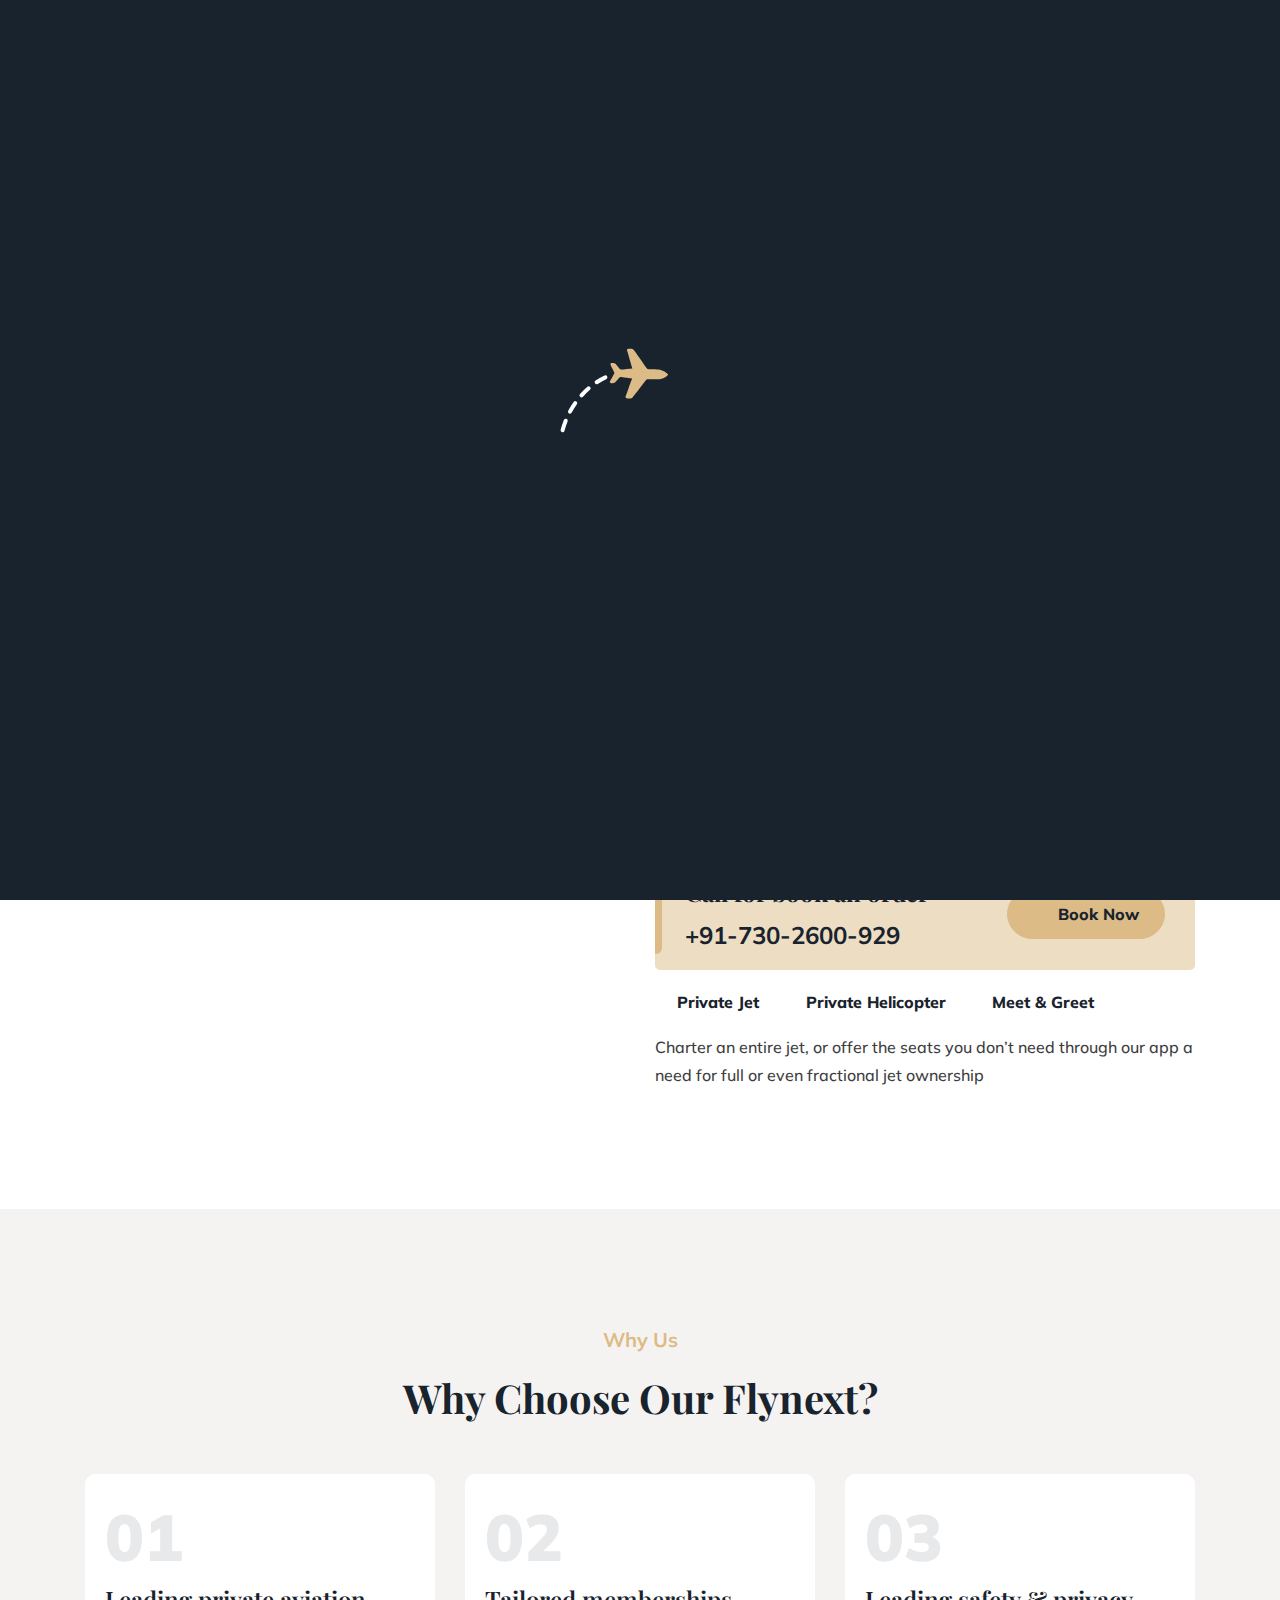
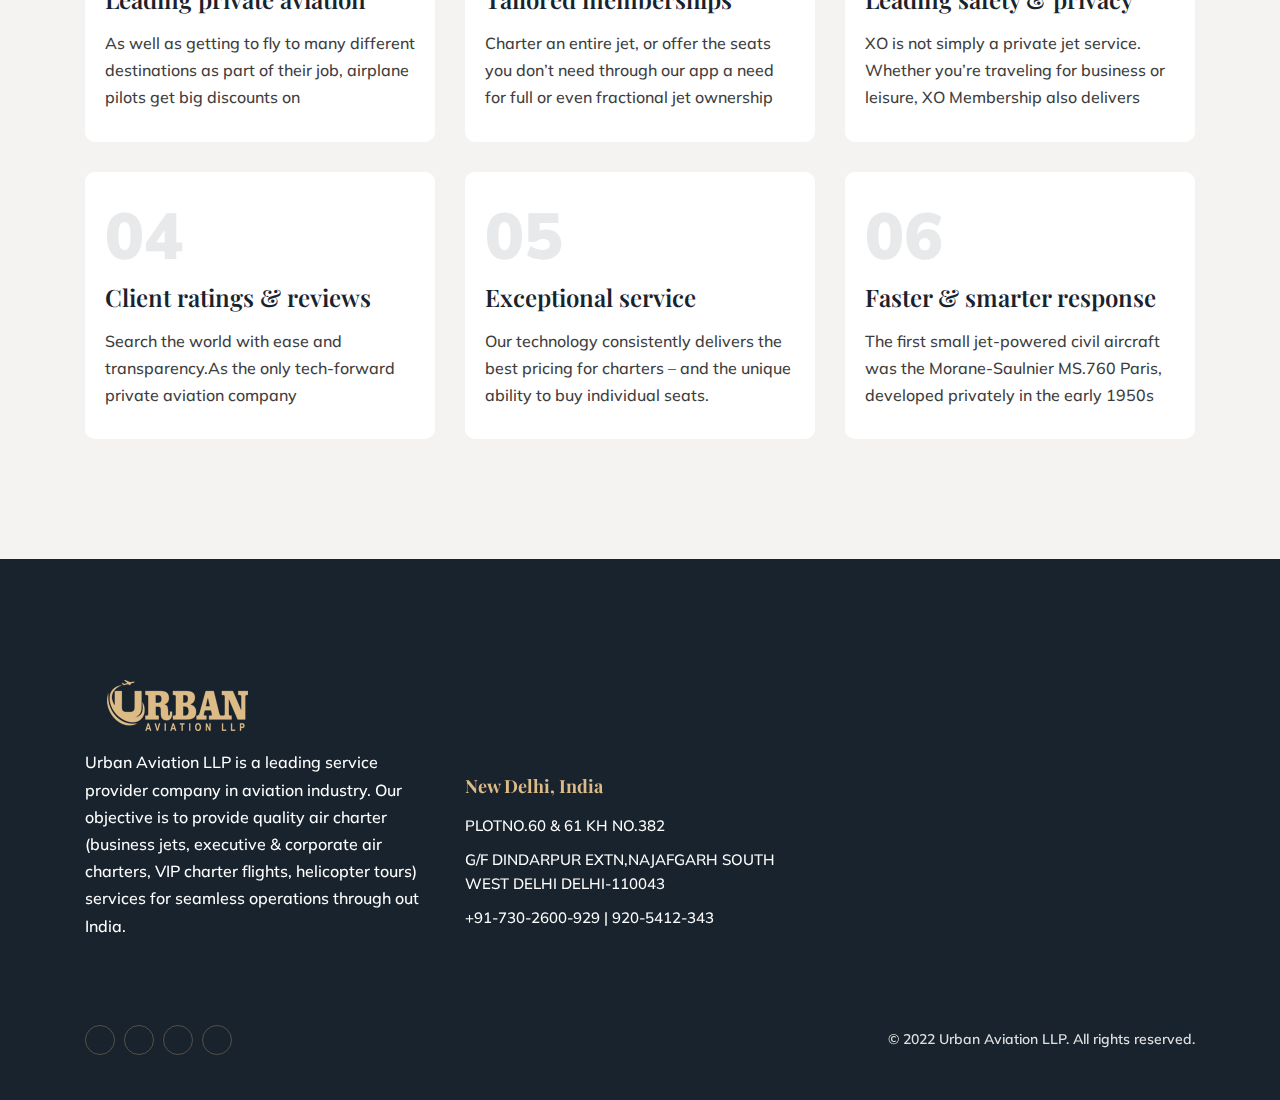
==== commit 91241027: "Update about.html" ====
--- a/about.html
+++ b/about.html
@@ -141,24 +141,9 @@
                 <div class="row justify-content-center mb-30-none">
                     <div class="col-xl-6 col-lg-6 mb-30">
                         <div class="about-thumb" data-aos="fade-right" data-aos-duration="1200">
-                            <img src="assets/images/about-two.png" alt="about">
+                            <img src="https://themeim.com/demo/flynext/assets/images/about-two.png" alt="about">
                             <div class="about-element-two" data-aos="fade-up" data-aos-duration="1200">
-                                <img src="assets/images/element/element-15.png" alt="element">
-                            </div>
-                            <div class="about-video-wrapper">
-                                <div class="video-main">
-                                    <div class="promo-video">
-                                        <div class="waves-block">
-                                            <div class="waves wave-1"></div>
-                                            <div class="waves wave-2"></div>
-                                            <div class="waves wave-3"></div>
-                                        </div>
-                                    </div>
-                                    <a class="video-icon" data-rel="lightcase:myCollection"
-                                        href="https://www.youtube.com/embed/Hw4ctvV25H0">
-                                        <i class="fas fa-play"></i>
-                                    </a>
-                                </div>
+                                <img src="" alt="element">
                             </div>
                         </div>
                     </div>
@@ -199,6 +184,98 @@
         End About
     ~~~~~~~~~~~~~~~~~~~~~~~~~~~~~~~~~~~~~~~~-->
 
+        
+        
+        <!--~~~~~~~~~~~~~~~~~~~~~~~~~~~~~~~~~~~~~~~
+        Start Choose
+    ~~~~~~~~~~~~~~~~~~~~~~~~~~~~~~~~~~~~~~~~-->
+        <section class="choose-section bg--gray ptb-120">
+            <div class="container">
+                <div class="row justify-content-center">
+                    <div class="col-xl-12 text-center">
+                        <div class="section-header">
+                            <span class="sub-title"><span>Why Us</span></span>
+                            <h2 class="section-title">Why Choose Our Flynext?</h2>
+                        </div>
+                    </div>
+                </div>
+                <div class="row justify-content-center mb-30-none">
+                    <div class="col-xl-4 col-lg-4 col-md-6 col-sm-6 mb-30">
+                        <div class="choose-item">
+                            <div class="choose-thumb">
+                                <img src="assets/images/choose.png" alt="choose">
+                            </div>
+                            <span class="num">01</span>
+                            <h3 class="title">Leading private aviation</h3>
+                            <p>As well as getting to fly to many different
+                                destinations as part of their job, airplane
+                                pilots get big discounts on</p>
+                        </div>
+                    </div>
+                    <div class="col-xl-4 col-lg-4 col-md-6 col-sm-6 mb-30">
+                        <div class="choose-item">
+                            <div class="choose-thumb">
+                                <img src="assets/images/choose.png" alt="choose">
+                            </div>
+                            <span class="num">02</span>
+                            <h3 class="title">Tailored memberships</h3>
+                            <p>Charter an entire jet, or offer the seats you don’t need through our app a need for full
+                                or even fractional jet ownership</p>
+                        </div>
+                    </div>
+                    <div class="col-xl-4 col-lg-4 col-md-6 col-sm-6 mb-30">
+                        <div class="choose-item">
+                            <div class="choose-thumb">
+                                <img src="assets/images/choose.png" alt="choose">
+                            </div>
+                            <span class="num">03</span>
+                            <h3 class="title">Leading safety & privacy</h3>
+                            <p>XO is not simply a private jet service. Whether you’re traveling for business or leisure,
+                                XO Membership also delivers</p>
+                        </div>
+                    </div>
+                    <div class="col-xl-4 col-lg-4 col-md-6 col-sm-6 mb-30">
+                        <div class="choose-item">
+                            <div class="choose-thumb">
+                                <img src="assets/images/choose.png" alt="choose">
+                            </div>
+                            <span class="num">04</span>
+                            <h3 class="title">Client ratings & reviews</h3>
+                            <p>Search the world with ease and transparency.As the only tech-forward private aviation
+                                company</p>
+                        </div>
+                    </div>
+                    <div class="col-xl-4 col-lg-4 col-md-6 col-sm-6 mb-30">
+                        <div class="choose-item">
+                            <div class="choose-thumb">
+                                <img src="assets/images/choose.png" alt="choose">
+                            </div>
+                            <span class="num">05</span>
+                            <h3 class="title">Exceptional service</h3>
+                            <p>Our technology consistently delivers the best pricing for charters – and the unique
+                                ability to buy individual seats.</p>
+                        </div>
+                    </div>
+                    <div class="col-xl-4 col-lg-4 col-md-6 col-sm-6 mb-30">
+                        <div class="choose-item">
+                            <div class="choose-thumb">
+                                <img src="assets/images/choose.png" alt="choose">
+                            </div>
+                            <span class="num">06</span>
+                            <h3 class="title">Faster & smarter response</h3>
+                            <p>The first small jet-powered civil aircraft was the Morane-Saulnier MS.760 Paris,
+                                developed privately in the early 1950s</p>
+                        </div>
+                    </div>
+                </div>
+            </div>
+        </section>
+        <!--~~~~~~~~~~~~~~~~~~~~~~~~~~~~~~~~~~~~~~~
+        End Choose
+    ~~~~~~~~~~~~~~~~~~~~~~~~~~~~~~~~~~~~~~~~-->
+        
+        
+        
         <!--~~~~~~~~~~~~~~~~~~~~~~~~~~~~~~~~~~~~~~~
         Start Footer
     ~~~~~~~~~~~~~~~~~~~~~~~~~~~~~~~~~~~~~~~~-->
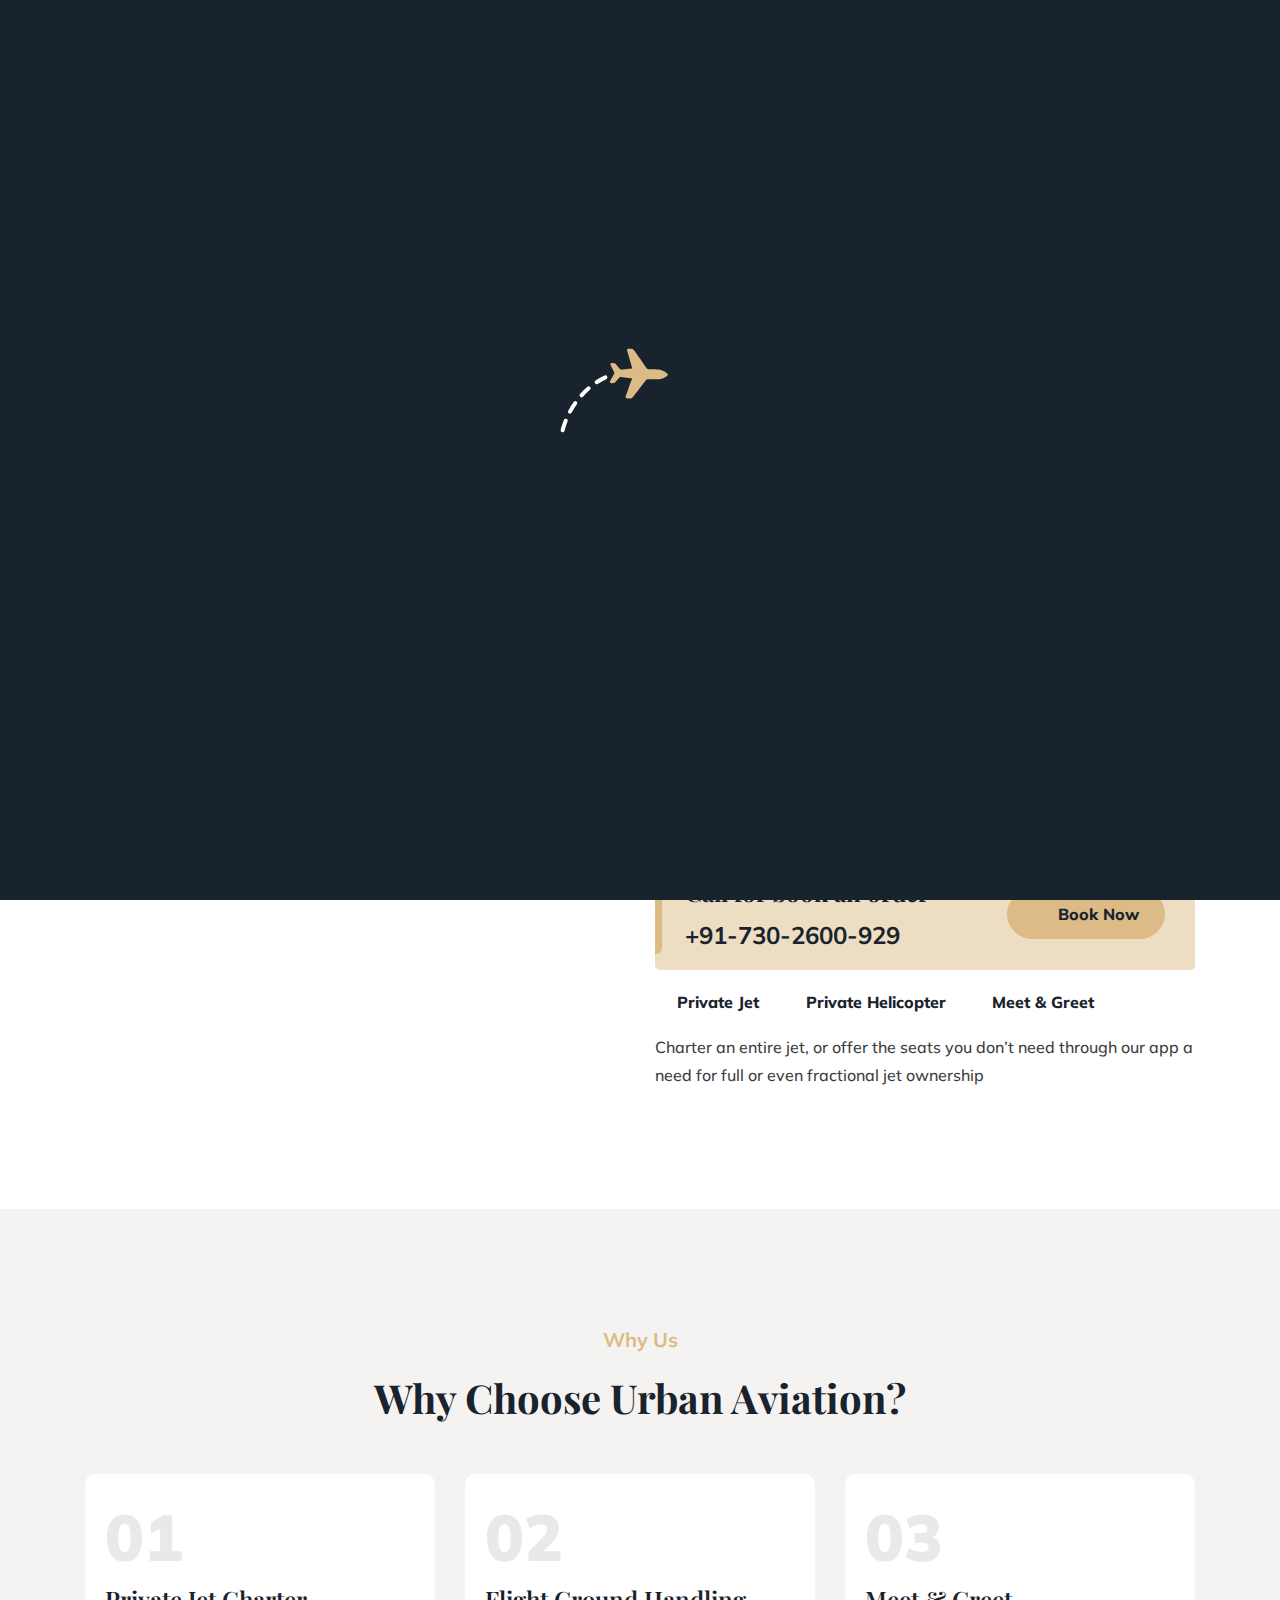
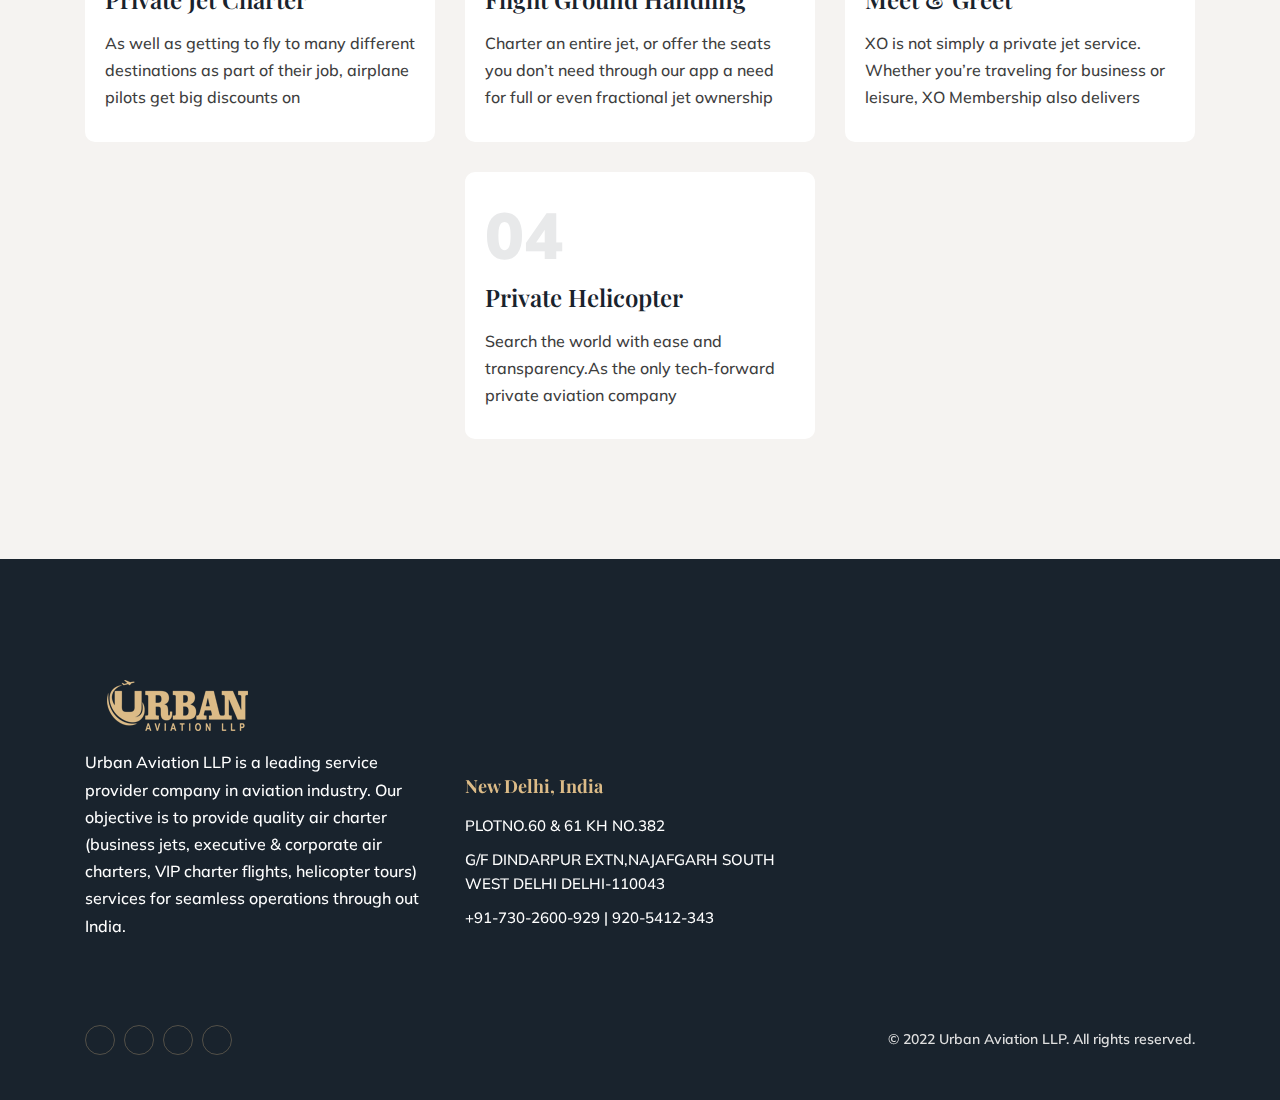
==== commit ddb01bfe: "Update about.html" ====
--- a/about.html
+++ b/about.html
@@ -155,7 +155,7 @@
                             </p>
                             <div class="about-book-area">
                                 <div class="about-book-element">
-                                    <img src="assets/images/element/element-7.png" alt="element">
+                                    <img src="" alt="element">
                                 </div>
                                 <div class="about-book-left">
                                     <h3 class="call-title">Call for book an order</h3>
@@ -195,7 +195,7 @@
                     <div class="col-xl-12 text-center">
                         <div class="section-header">
                             <span class="sub-title"><span>Why Us</span></span>
-                            <h2 class="section-title">Why Choose Our Flynext?</h2>
+                            <h2 class="section-title">Why Choose Urban Aviation?</h2>
                         </div>
                     </div>
                 </div>
@@ -206,7 +206,7 @@
                                 <img src="assets/images/choose.png" alt="choose">
                             </div>
                             <span class="num">01</span>
-                            <h3 class="title">Leading private aviation</h3>
+                            <h3 class="title">Private Jet Charter</h3>
                             <p>As well as getting to fly to many different
                                 destinations as part of their job, airplane
                                 pilots get big discounts on</p>
@@ -218,7 +218,7 @@
                                 <img src="assets/images/choose.png" alt="choose">
                             </div>
                             <span class="num">02</span>
-                            <h3 class="title">Tailored memberships</h3>
+                            <h3 class="title">Flight Ground Handling</h3>
                             <p>Charter an entire jet, or offer the seats you don’t need through our app a need for full
                                 or even fractional jet ownership</p>
                         </div>
@@ -229,7 +229,7 @@
                                 <img src="assets/images/choose.png" alt="choose">
                             </div>
                             <span class="num">03</span>
-                            <h3 class="title">Leading safety & privacy</h3>
+                            <h3 class="title">Meet & Greet</h3>
                             <p>XO is not simply a private jet service. Whether you’re traveling for business or leisure,
                                 XO Membership also delivers</p>
                         </div>
@@ -240,31 +240,9 @@
                                 <img src="assets/images/choose.png" alt="choose">
                             </div>
                             <span class="num">04</span>
-                            <h3 class="title">Client ratings & reviews</h3>
+                            <h3 class="title">Private Helicopter</h3>
                             <p>Search the world with ease and transparency.As the only tech-forward private aviation
                                 company</p>
-                        </div>
-                    </div>
-                    <div class="col-xl-4 col-lg-4 col-md-6 col-sm-6 mb-30">
-                        <div class="choose-item">
-                            <div class="choose-thumb">
-                                <img src="assets/images/choose.png" alt="choose">
-                            </div>
-                            <span class="num">05</span>
-                            <h3 class="title">Exceptional service</h3>
-                            <p>Our technology consistently delivers the best pricing for charters – and the unique
-                                ability to buy individual seats.</p>
-                        </div>
-                    </div>
-                    <div class="col-xl-4 col-lg-4 col-md-6 col-sm-6 mb-30">
-                        <div class="choose-item">
-                            <div class="choose-thumb">
-                                <img src="assets/images/choose.png" alt="choose">
-                            </div>
-                            <span class="num">06</span>
-                            <h3 class="title">Faster & smarter response</h3>
-                            <p>The first small jet-powered civil aircraft was the Morane-Saulnier MS.760 Paris,
-                                developed privately in the early 1950s</p>
                         </div>
                     </div>
                 </div>
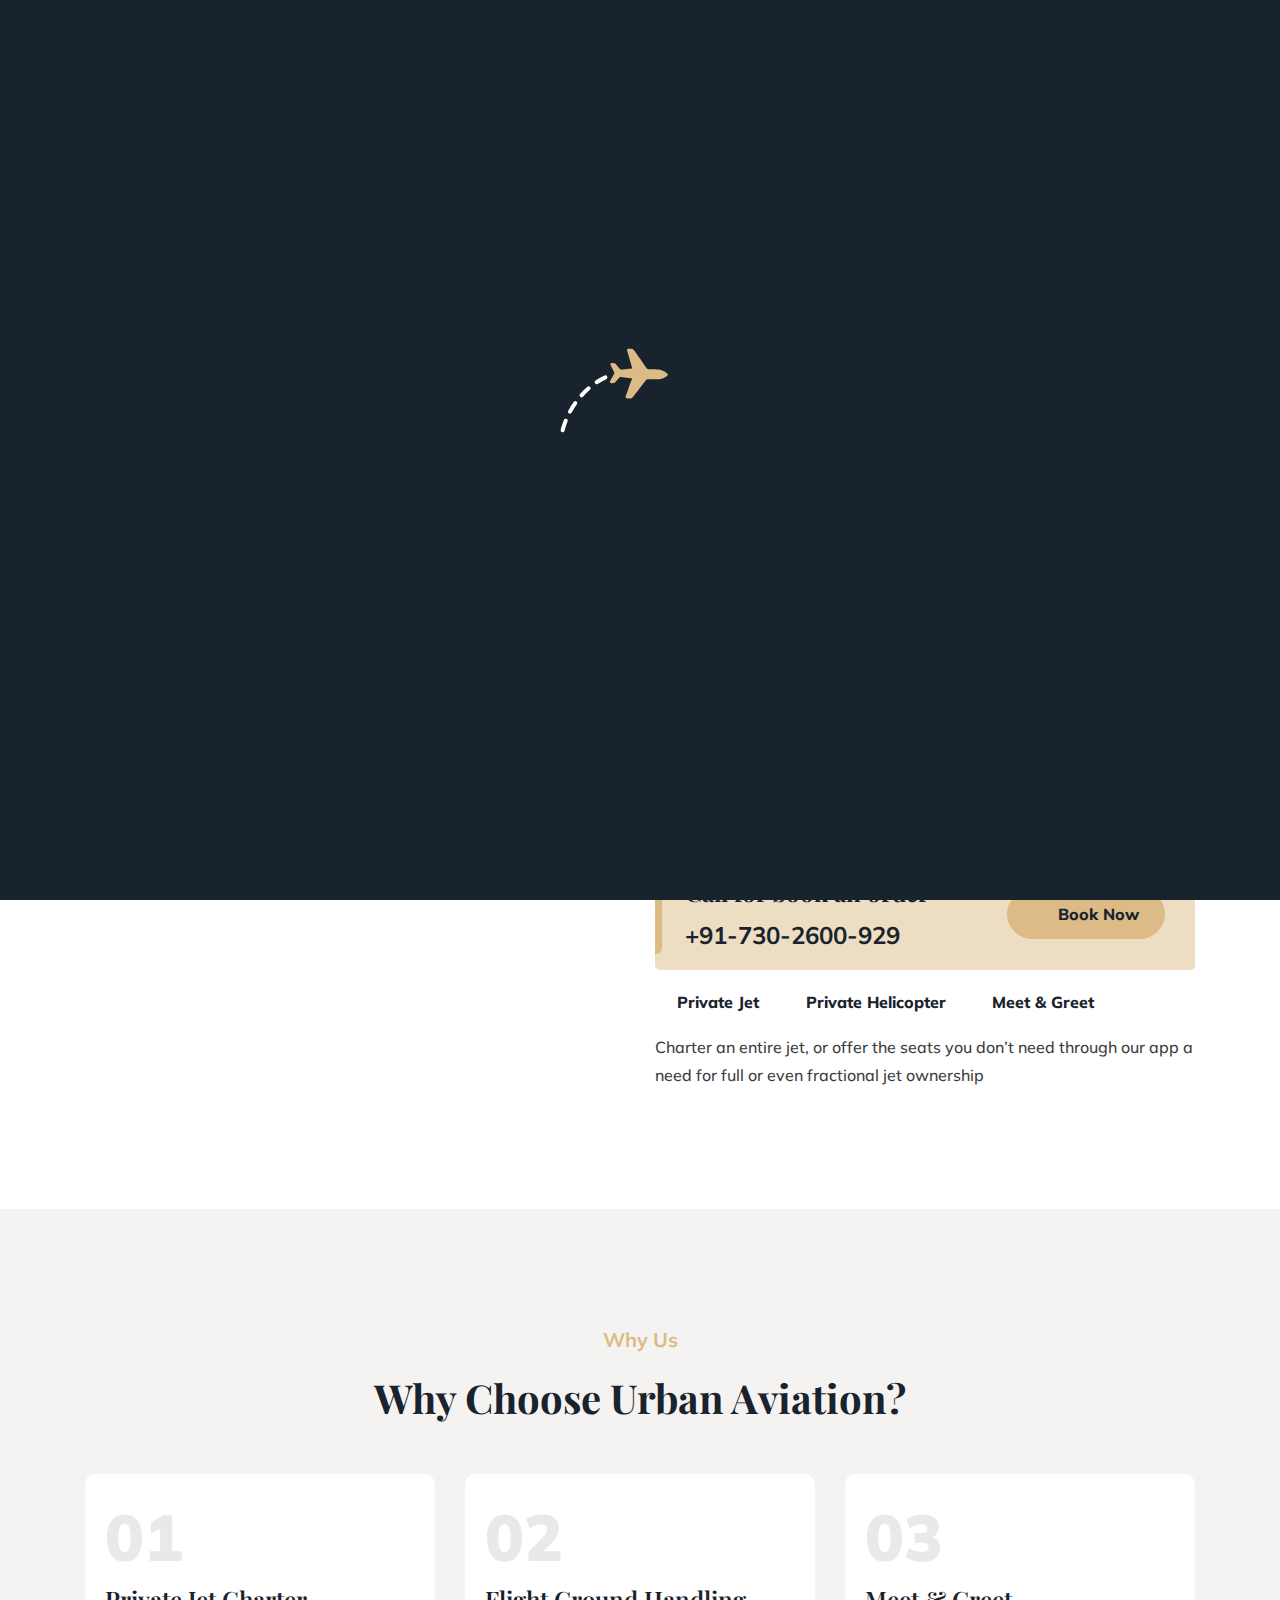
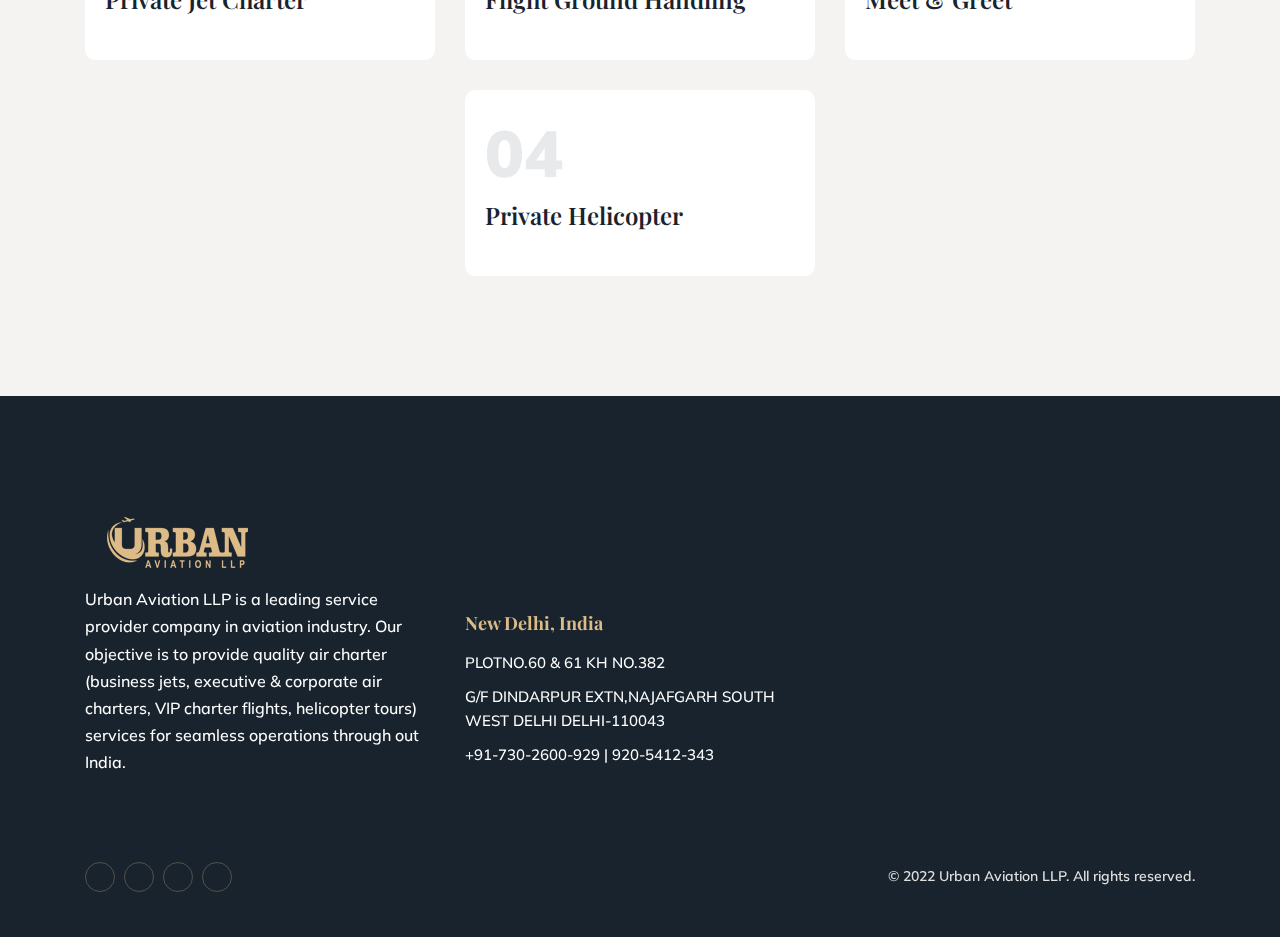
==== commit 97a94cf7: "Update about.html" ====
--- a/about.html
+++ b/about.html
@@ -143,7 +143,7 @@
                         <div class="about-thumb" data-aos="fade-right" data-aos-duration="1200">
                             <img src="https://themeim.com/demo/flynext/assets/images/about-two.png" alt="about">
                             <div class="about-element-two" data-aos="fade-up" data-aos-duration="1200">
-                                <img src="" alt="element">
+                               
                             </div>
                         </div>
                     </div>
@@ -155,7 +155,6 @@
                             </p>
                             <div class="about-book-area">
                                 <div class="about-book-element">
-                                    <img src="" alt="element">
                                 </div>
                                 <div class="about-book-left">
                                     <h3 class="call-title">Call for book an order</h3>
@@ -202,47 +201,26 @@
                 <div class="row justify-content-center mb-30-none">
                     <div class="col-xl-4 col-lg-4 col-md-6 col-sm-6 mb-30">
                         <div class="choose-item">
-                            <div class="choose-thumb">
-                                <img src="assets/images/choose.png" alt="choose">
-                            </div>
                             <span class="num">01</span>
                             <h3 class="title">Private Jet Charter</h3>
-                            <p>As well as getting to fly to many different
-                                destinations as part of their job, airplane
-                                pilots get big discounts on</p>
                         </div>
                     </div>
                     <div class="col-xl-4 col-lg-4 col-md-6 col-sm-6 mb-30">
                         <div class="choose-item">
-                            <div class="choose-thumb">
-                                <img src="assets/images/choose.png" alt="choose">
-                            </div>
                             <span class="num">02</span>
                             <h3 class="title">Flight Ground Handling</h3>
-                            <p>Charter an entire jet, or offer the seats you don’t need through our app a need for full
-                                or even fractional jet ownership</p>
                         </div>
                     </div>
                     <div class="col-xl-4 col-lg-4 col-md-6 col-sm-6 mb-30">
                         <div class="choose-item">
-                            <div class="choose-thumb">
-                                <img src="assets/images/choose.png" alt="choose">
-                            </div>
                             <span class="num">03</span>
                             <h3 class="title">Meet & Greet</h3>
-                            <p>XO is not simply a private jet service. Whether you’re traveling for business or leisure,
-                                XO Membership also delivers</p>
                         </div>
                     </div>
                     <div class="col-xl-4 col-lg-4 col-md-6 col-sm-6 mb-30">
                         <div class="choose-item">
-                            <div class="choose-thumb">
-                                <img src="assets/images/choose.png" alt="choose">
-                            </div>
                             <span class="num">04</span>
                             <h3 class="title">Private Helicopter</h3>
-                            <p>Search the world with ease and transparency.As the only tech-forward private aviation
-                                company</p>
                         </div>
                     </div>
                 </div>
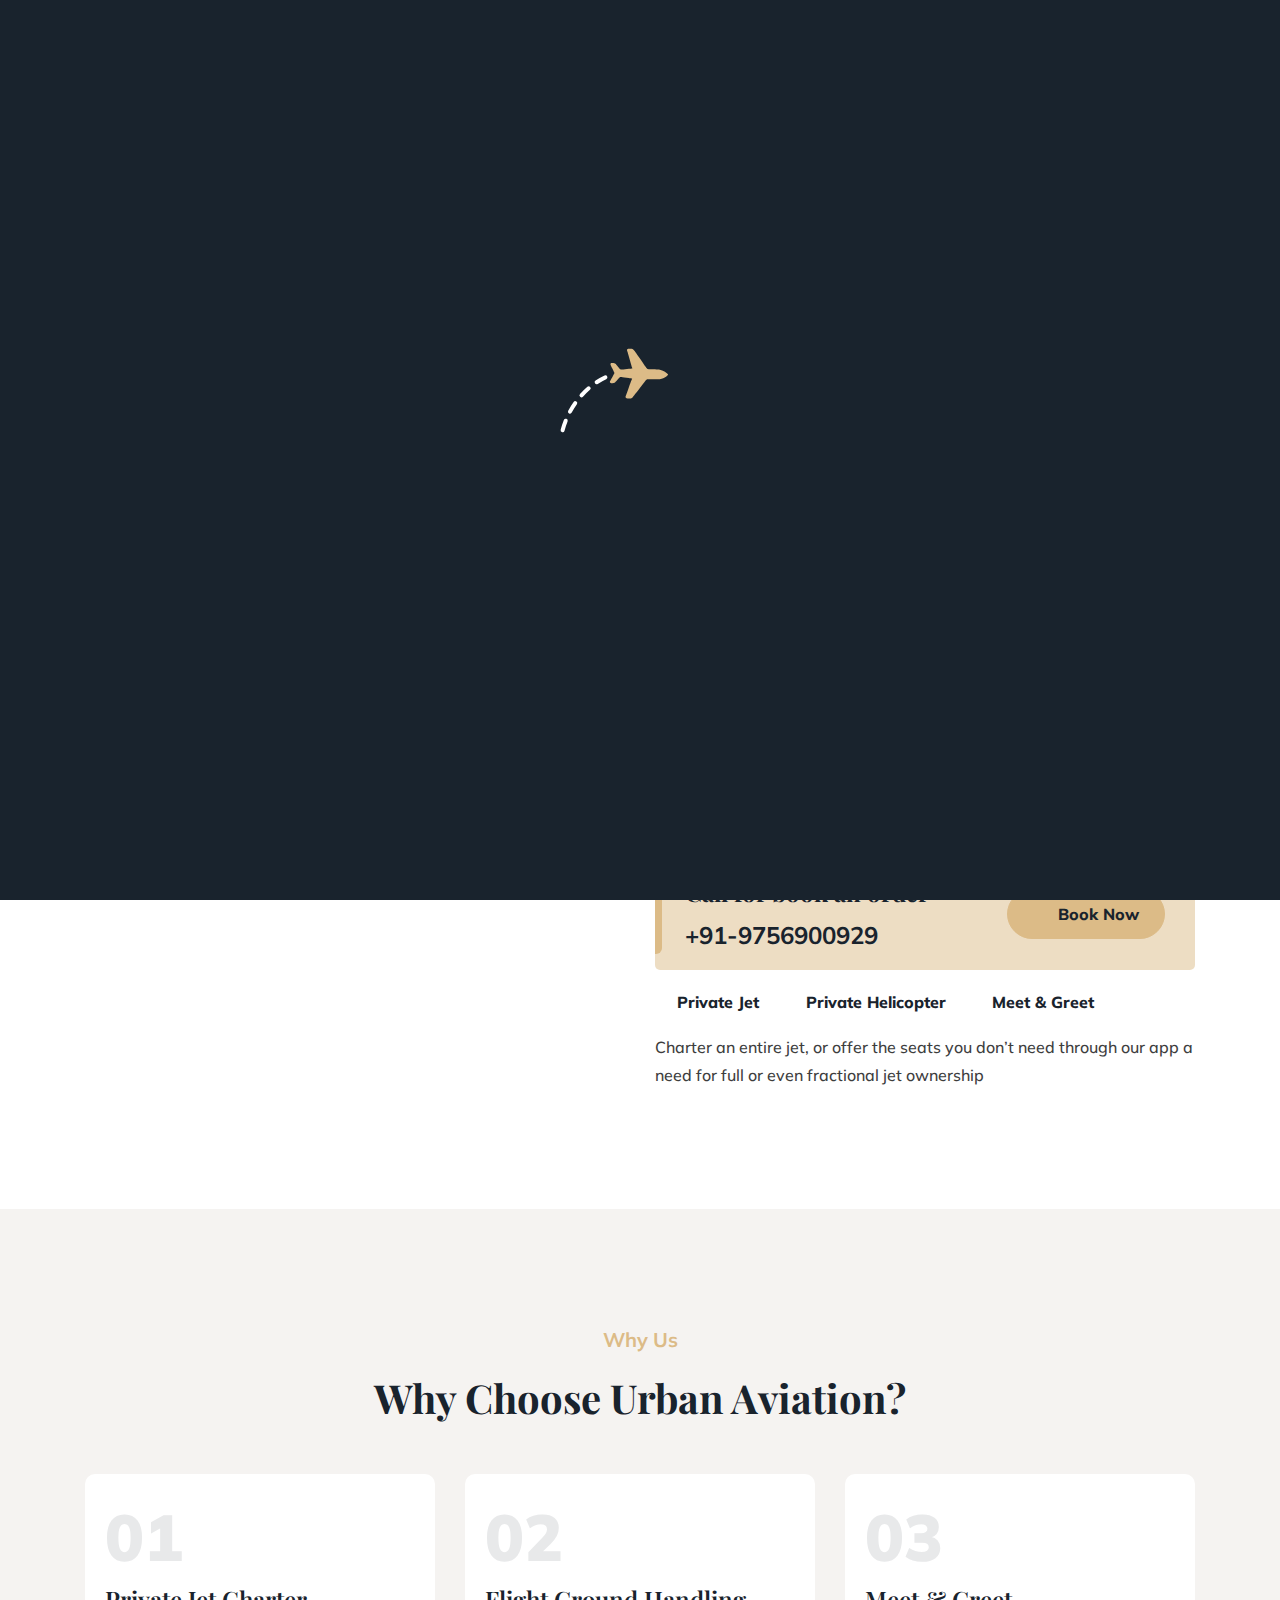
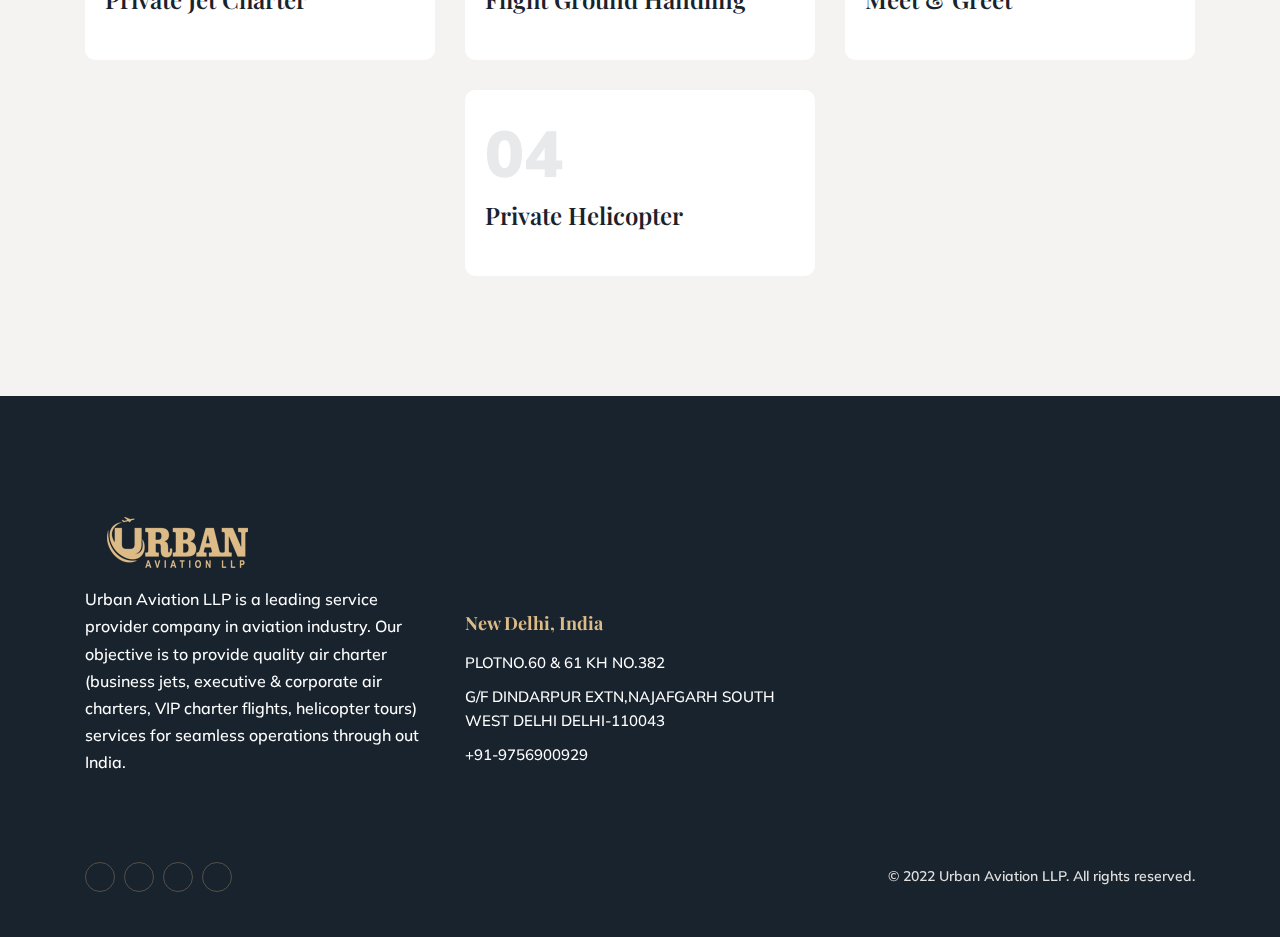
==== commit 36db54b0: "Update about.html" ====
--- a/about.html
+++ b/about.html
@@ -158,7 +158,7 @@
                                 </div>
                                 <div class="about-book-left">
                                     <h3 class="call-title">Call for book an order</h3>
-                                    <span class="call"><a href="tel:+91-730-2600-929">+91-730-2600-929</a></span>
+                                    <span class="call"><a href="tel:+91-9756900929">+91-9756900929</a></span>
                                 </div>
                                 <div class="about-book-right">
                                     <a href="tel:7302600929" class="btn--base"><i class="icon-btn-icon-v2"></i>
@@ -257,7 +257,7 @@
                                 <ul class="footer-list">
                                     <li><a href="#0">PLOTNO.60 & 61 KH NO.382</a></li>
                                     <li><a href="#0">G/F DINDARPUR EXTN,NAJAFGARH SOUTH WEST DELHI DELHI-110043</a></li>
-                                    <li><a href="#0">+91-730-2600-929 | 920-5412-343</a></li>
+                                    <li><a href="#0">+91-9756900929</a></li>
                                 </ul>
                             </div>
                         </div>
--- a/assets/css/style.css
+++ b/assets/css/style.css
@@ -2529,7 +2529,6 @@
 
 ::selection {
   background-color: #dcbb87;
-  color: white;
 }
 
 /*-------------------------------------------------
